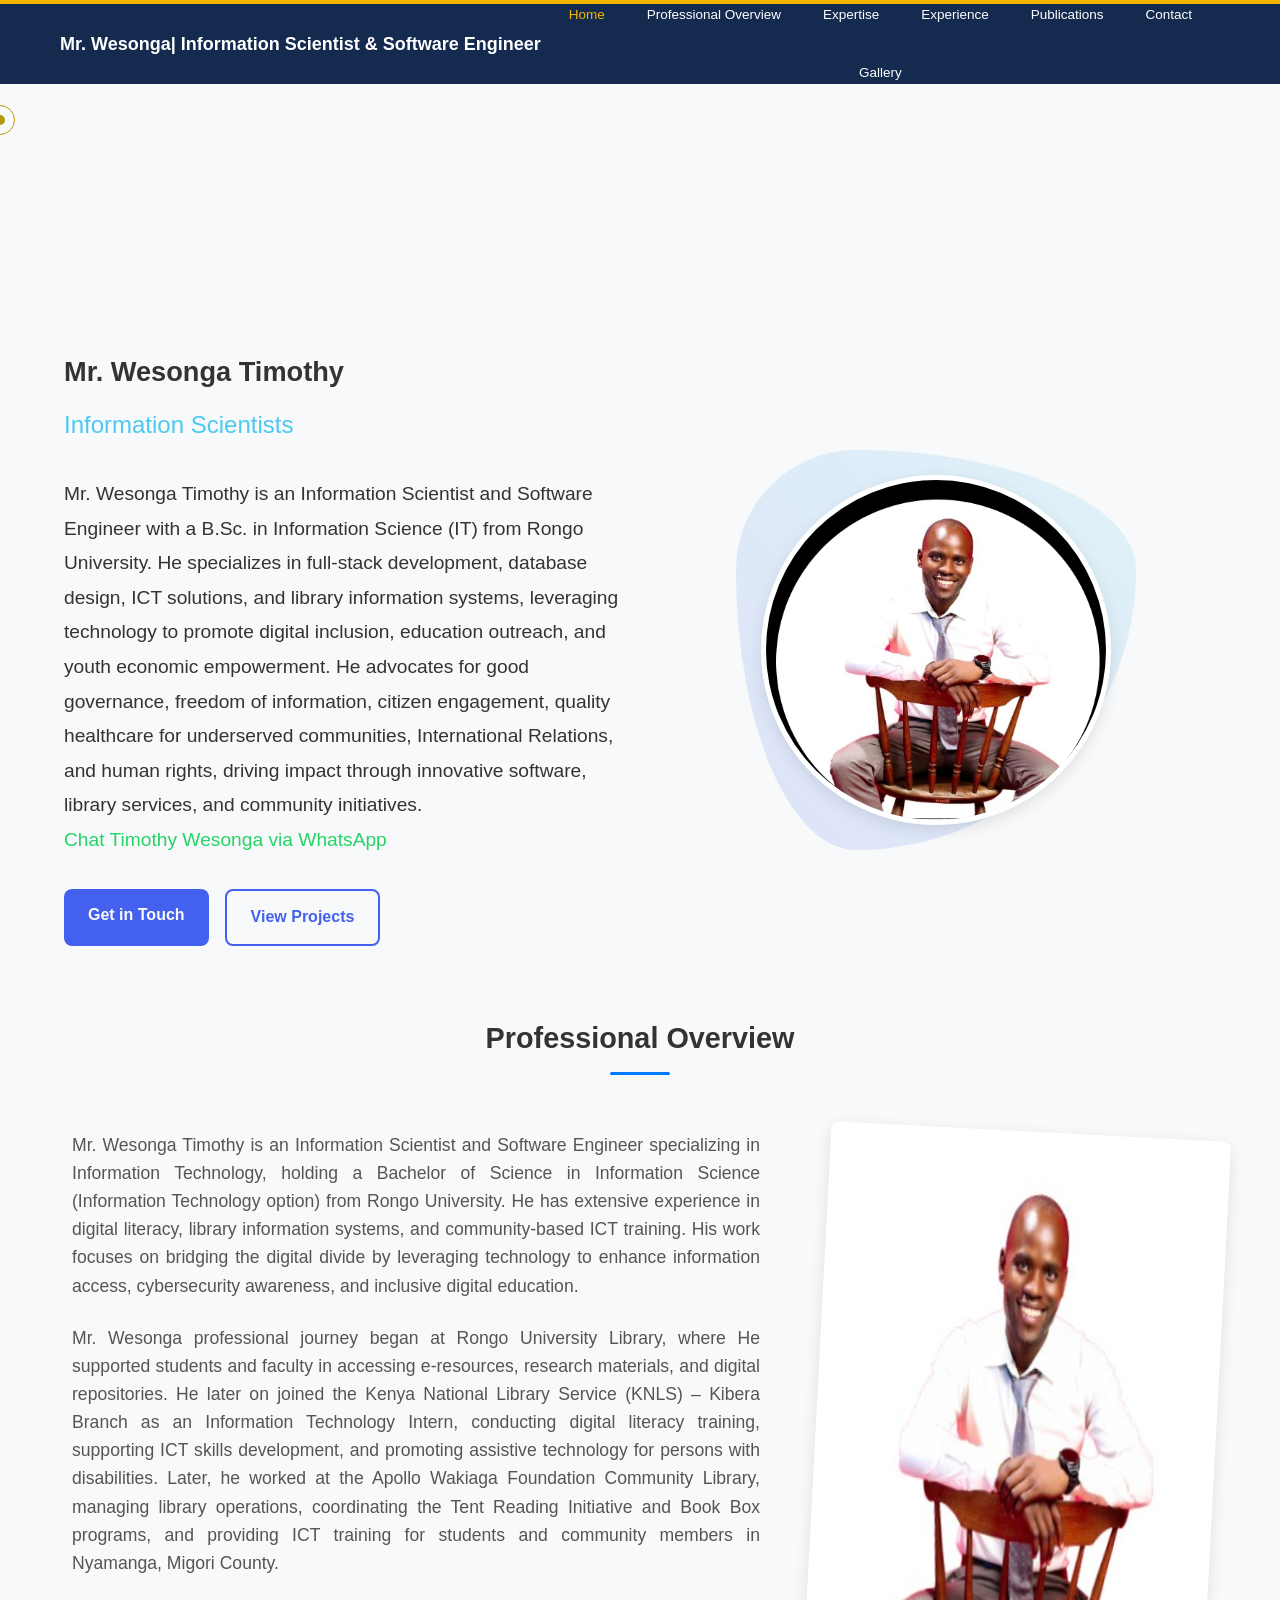
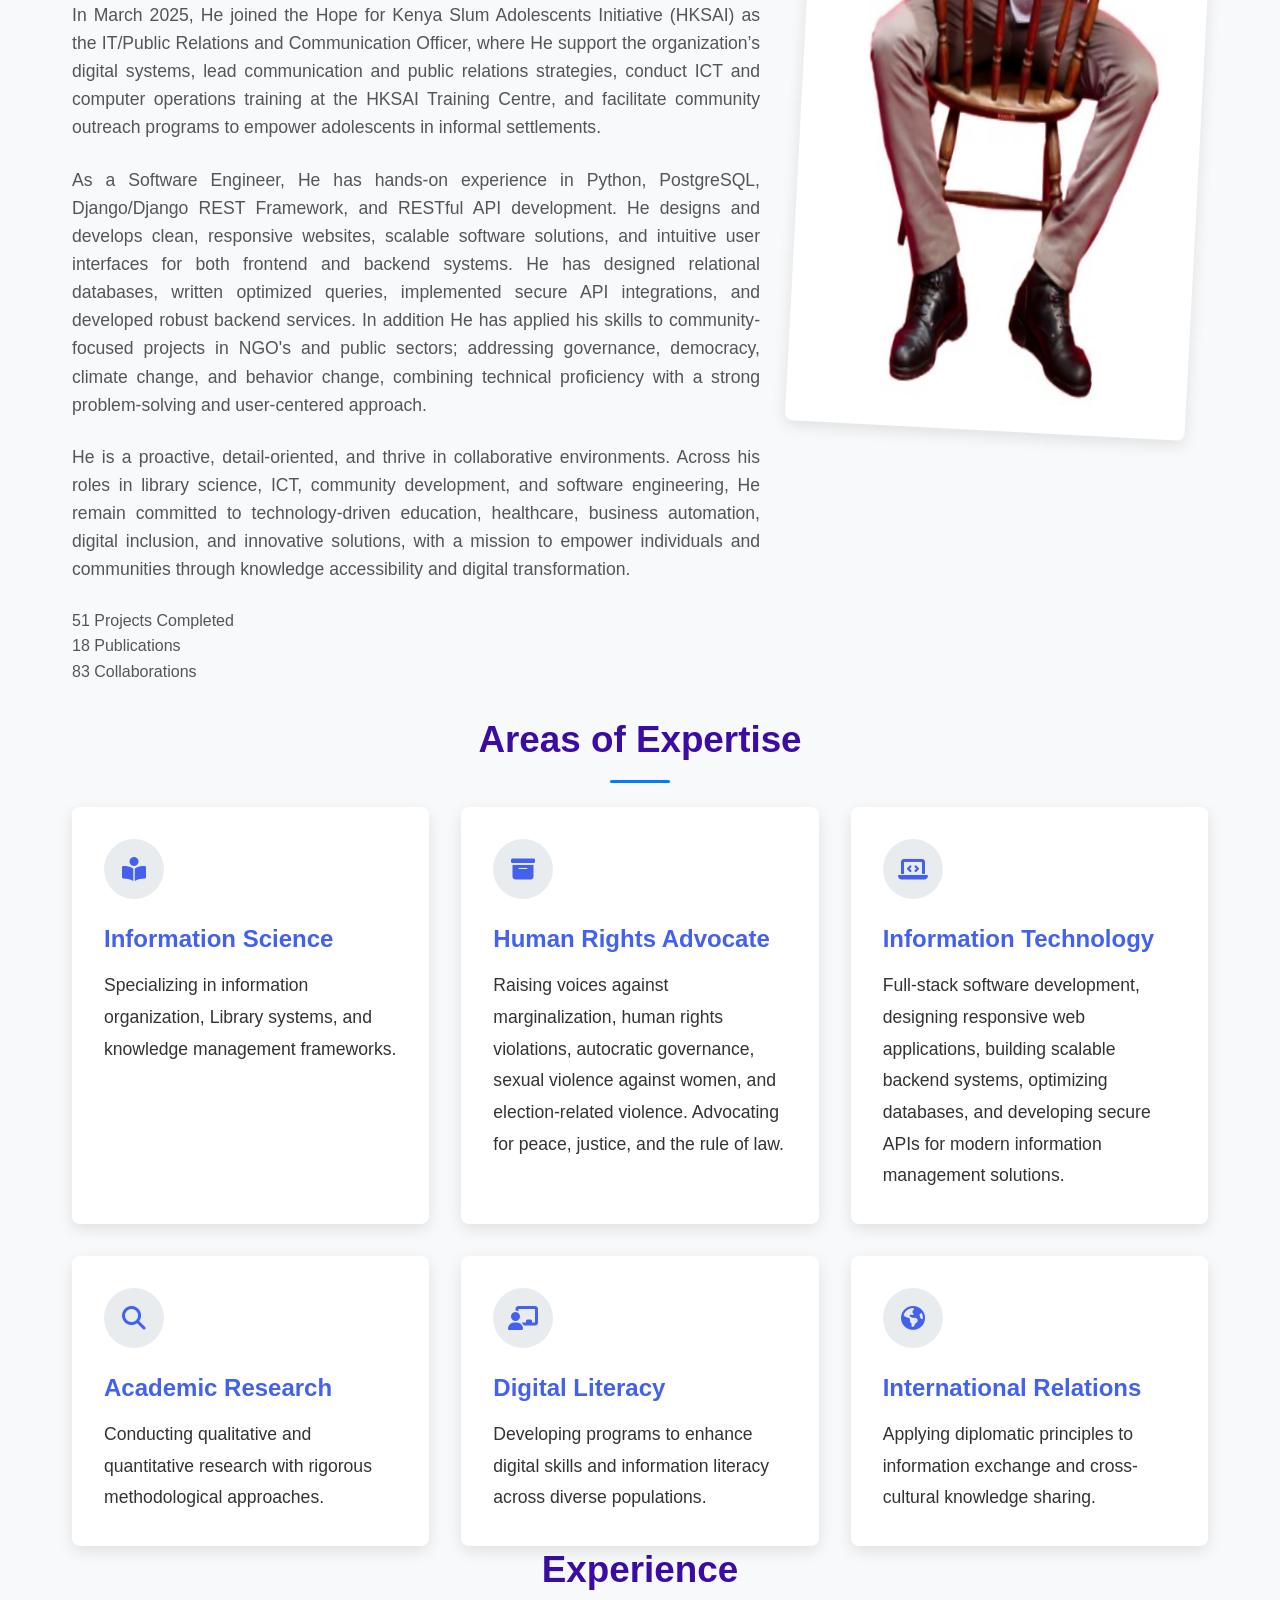
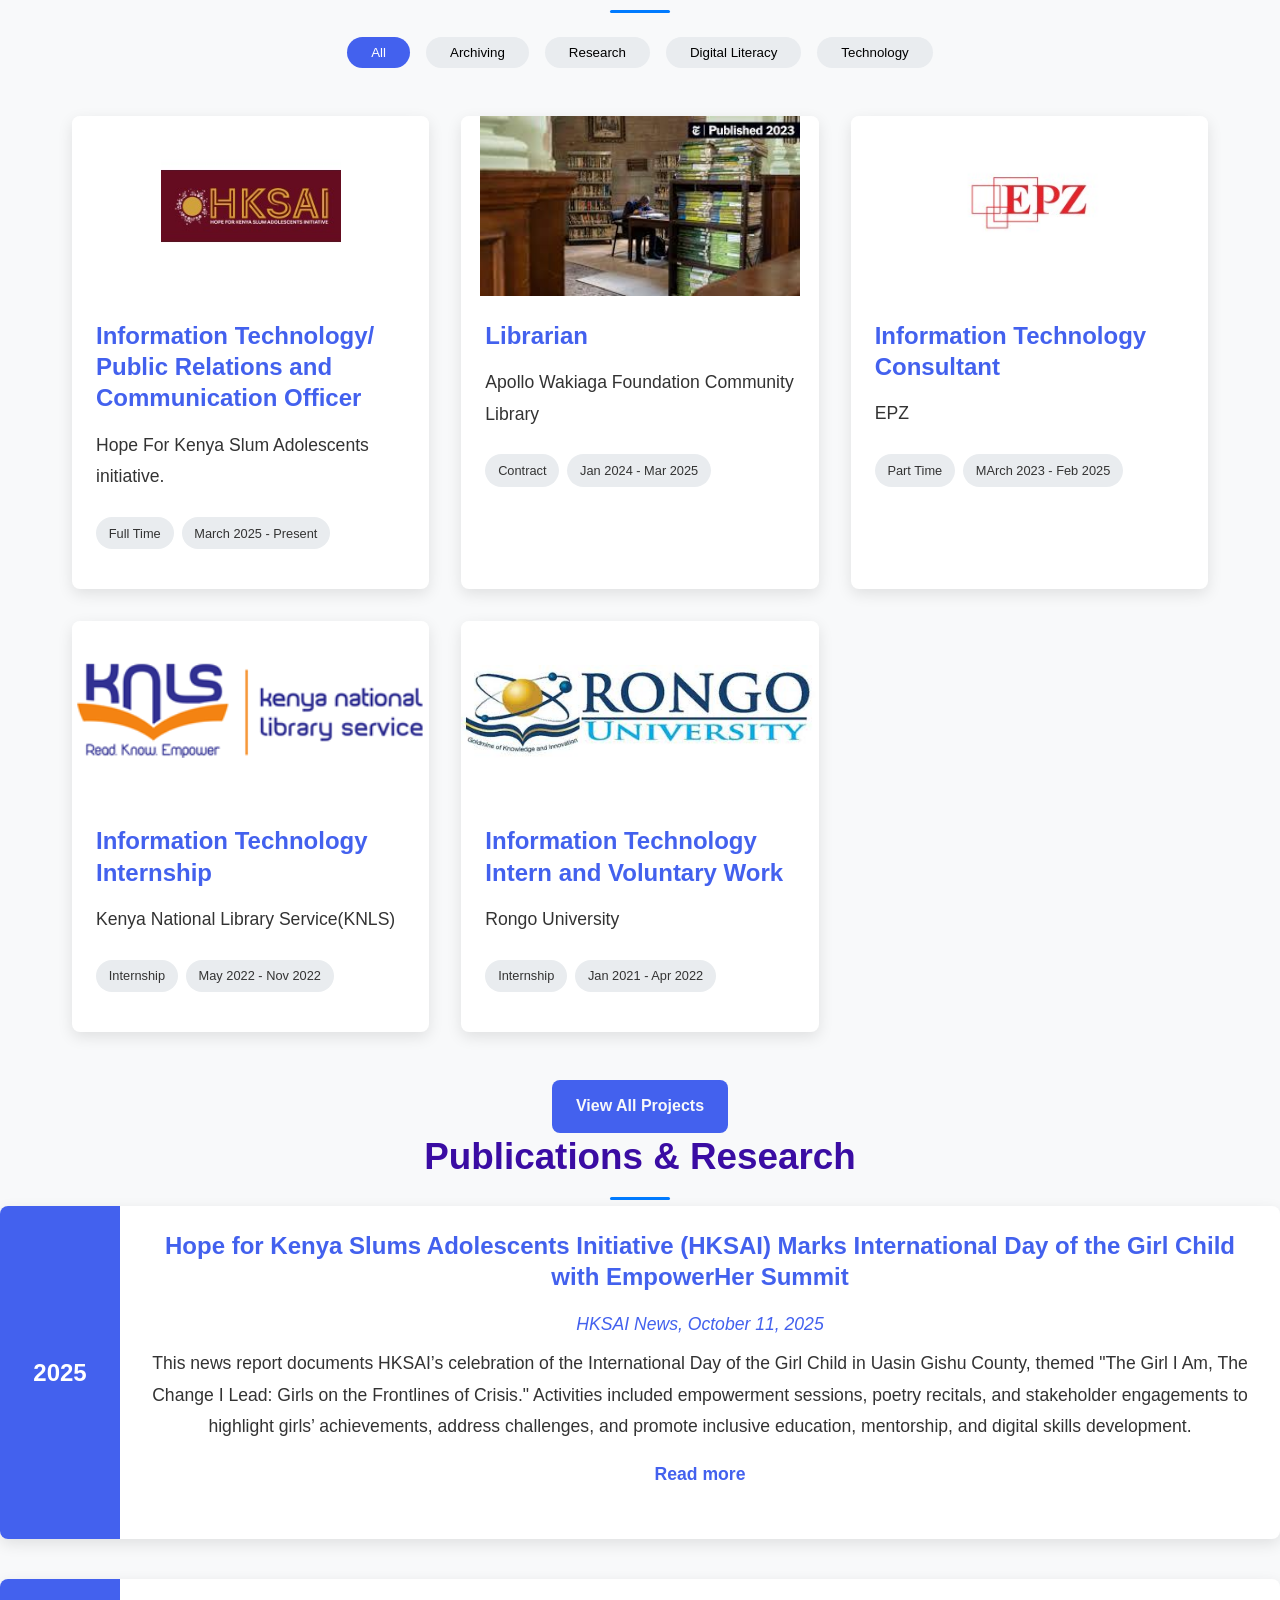
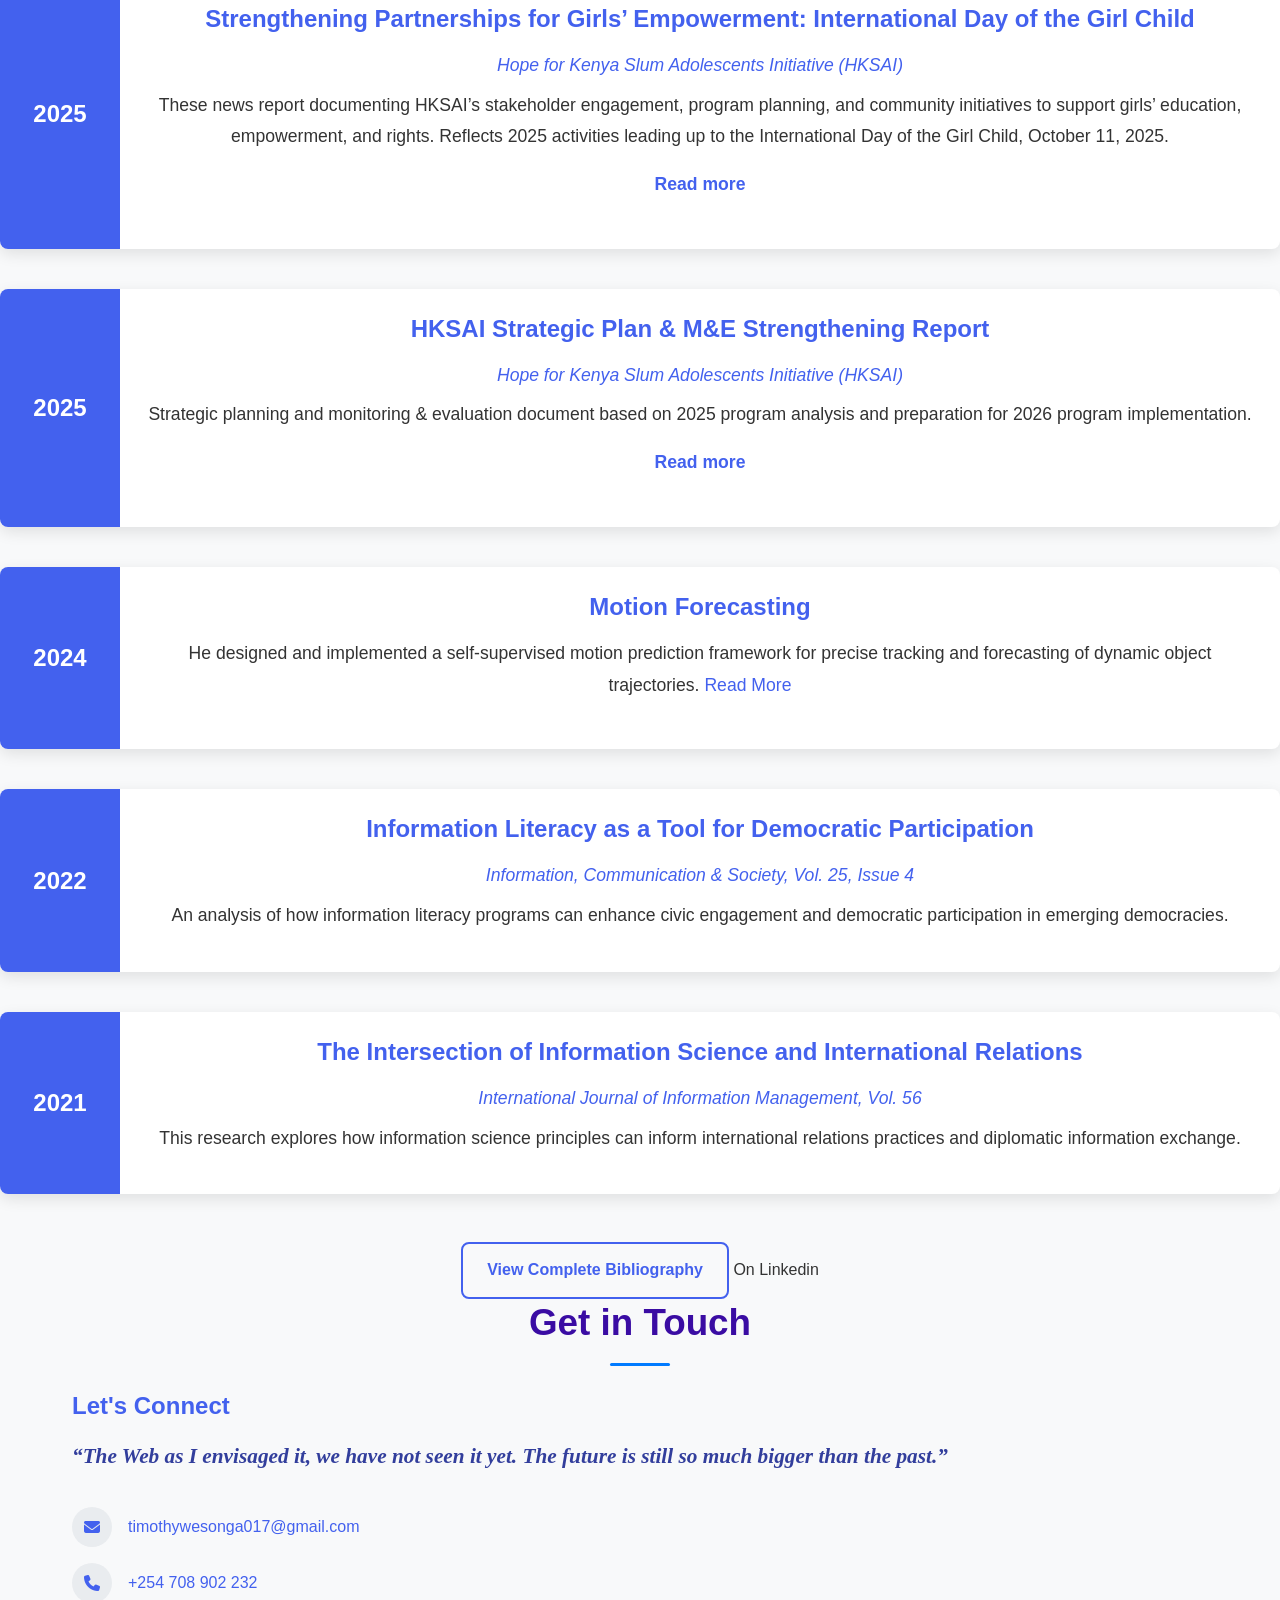
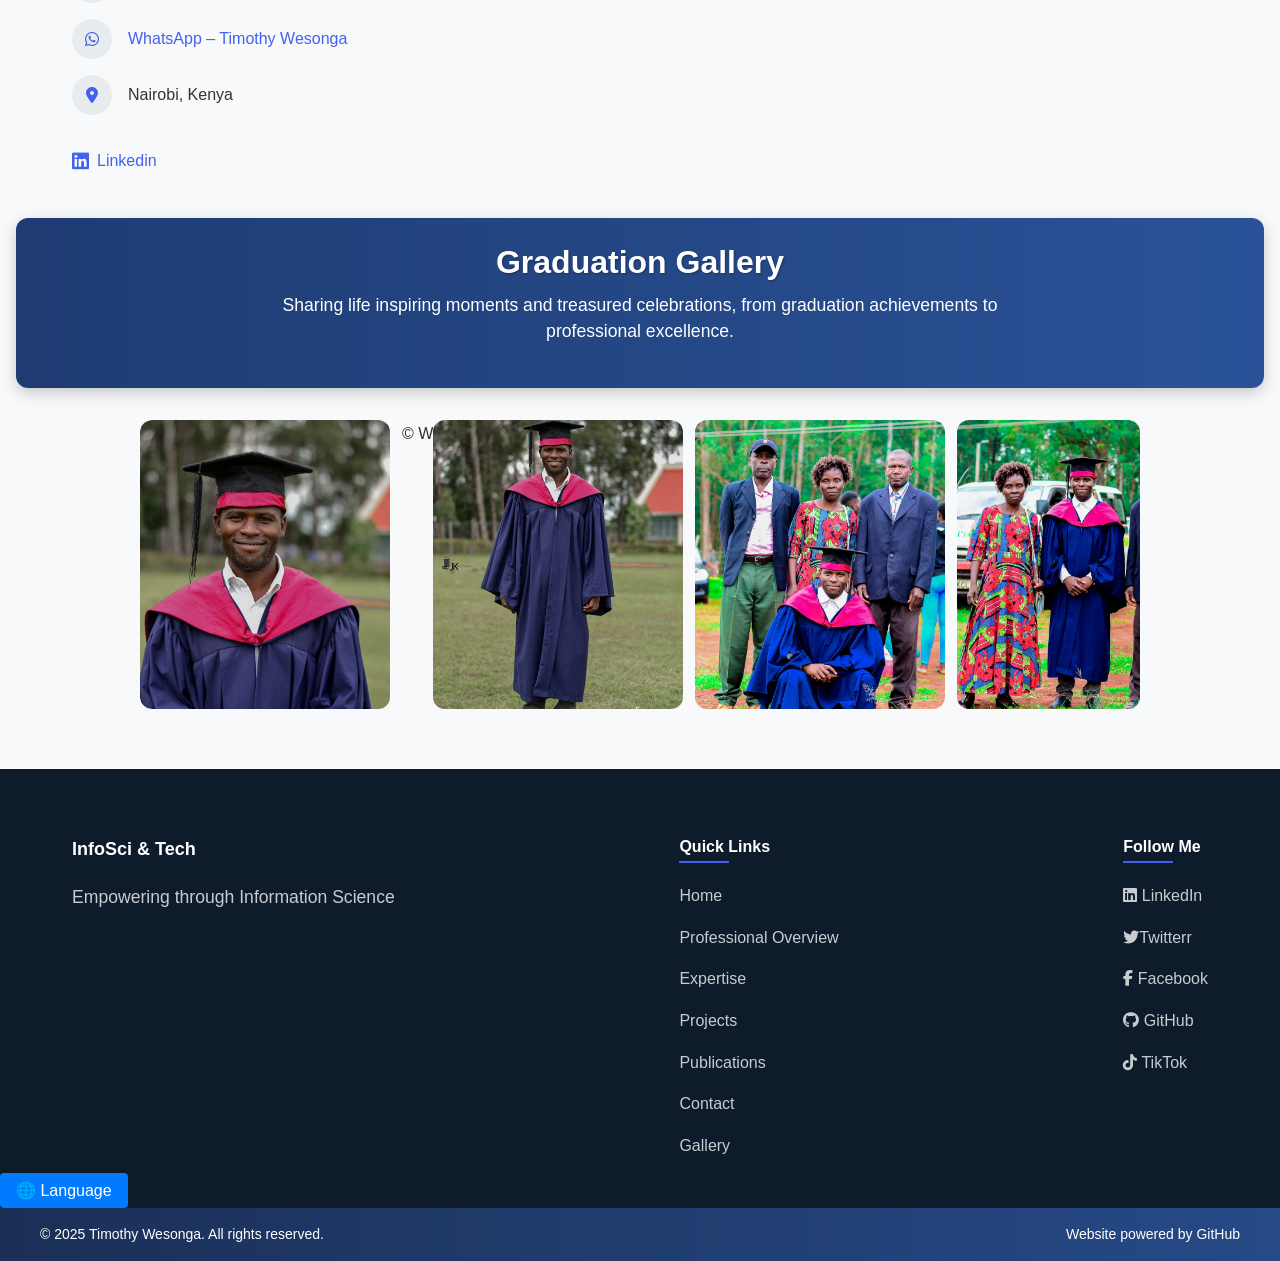
==== index.html @ 8c109074 "Update index.html" ====
<!DOCTYPE html>
<html lang="en">
<head>
    <meta charset="UTF-8">
    <meta name="viewport" content="width=device-width, initial-scale=1.0">
   <!-- TITLE -->
    <title> Mr. Wesonga |Information Scientist & Software Engineer</title>

    <!-- SEO META TAGS -->
    <meta name="description" content="Timothy Wesonga is an Information Scientist and Software Engineer focused on ICT solutions, digital literacy, research, and community development.">
    <meta name="keywords" content="Timothy Wesonga, Information Scientist, Software Engineer, Digital Literacy, ICT, Kenya, Community Development">
    <meta name="author" content="Timothy Wesonga">
    <meta name="robots" content="index, follow">

    <!-- OPEN GRAPH / SOCIAL MEDIA PREVIEW -->
    <meta property="og:title" content="Timothy Wesonga | Information Scientist & Software Engineer">
    <meta property="og:description" content="Professional portfolio of Timothy Wesonga focusing on ICT, research, and community development.">
    <meta property="og:type" content="website">
    <meta property="og:url" content="https://wesongatimothy.github.io/wesonga_timothy/">
    <meta property="og:image" content="https://wesongatimothy.github.io/wesonga_timothy/images/IMG1.jpg">

    <!-- TWITTER CARD -->
    <meta name="twitter:card" content="summary_large_image">
    <meta name="twitter:title" content="Timothy Wesonga | Information Scientist & Software Engineer">
    <meta name="twitter:description" content="ICT, research, and community development portfolio.">
    <meta name="twitter:image" content="https://wesongatimothy.github.io/wesonga_timothy/images/IMG1.jpg">

    <!-- STYLES & FONTS -->
    <link rel="stylesheet" href="styles.css">
    <link rel="stylesheet" href="https://cdnjs.cloudflare.com/ajax/libs/font-awesome/6.4.0/css/all.min.css">
    <link href="https://fonts.googleapis.com/css2?family=Poppins:wght@300;400;500;600;700&display=swap" rel="stylesheet">

    <!-- GOOGLE ANALYTICS -->
    <script async src="https://www.googletagmanager.com/gtag/js?id=G-WTYMQTM22D"></script>
    <script>
      window.dataLayer = window.dataLayer || [];
      function gtag(){dataLayer.push(arguments);}
      gtag('js', new Date());
      gtag('config', 'G-WTYMQTM22D');
    </script>    
    <title> Timothy Wesonga Professional Portfolio</title>
    <link rel="stylesheet" href="styles.css">
    <link rel="stylesheet" href="https://cdnjs.cloudflare.com/ajax/libs/font-awesome/6.4.0/css/all.min.css">
    <link href="https://fonts.googleapis.com/css2?family=Poppins:wght@300;400;500;600;700&display=swap" rel="stylesheet">
</head>
<body>
    <div class="cursor"></div>
    <div class="cursor-follower"></div>

    <header>
       <header class="main-header">
        <nav class="navbar">
        <div class="logo">
            <span class="logo-text">
                Mr. Wesonga| Information Scientist & Software Engineer
            </span>
        </div>

        <div class="menu-toggle">
            <div class="bar"></div>
            <div class="bar"></div>
            <div class="bar"></div>
        </div>

    <ul class="nav-links">
    <li><a href="#home" class="nav-link active">Home</a></li>
    <li><a href="#about" class="nav-link">Professional Overview</a></li>
    <li><a href="#expertise" class="nav-link">Expertise</a></li>
    <li><a href="#projects" class="nav-link">Experience</a></li>
    <li><a href="#publications" class="nav-link">Publications</a></li>
    <li><a href="#contact" class="nav-link">Contact</a></li>
    <li><a href="#gallery" class="nav-link">Gallery</a></li>
</ul>
    </nav>
    </header>

    <main>
        <section id="home" class="hero">
            <div class="hero-content">
                <h1 class="animate-text" style="font-size: 1.7rem !important;"> Mr. Wesonga Timothy<Span> </Span>  </h1>
                <div class="roles">
                    <div class="role-wrapper">
                        <span class="role">Information Scientists</span>
                        <span class="role">Librarian</span>
                        <span class="role">International Relations</span>
                        <span class="role">Software Engineer</span>
                        <span class="role">Academic Researcher</span>
                        <span class="role">Human Rights Archivist</span>
                        <span class="role">Information Technologist</span>
                        <span class="role">Cybersecurity Expert</span>
                        <span class="role">Digital Literacy Advocate</span>
                    </div>
                </div>
                <p class="hero-description">
    Mr. Wesonga Timothy is an Information Scientist and Software Engineer with a B.Sc. in Information Science (IT) from Rongo University. He specializes in full-stack development, database design, ICT solutions, and library information systems, leveraging technology to promote digital inclusion, education outreach, and youth economic empowerment. He advocates for good governance, freedom of information, citizen engagement, quality healthcare for underserved communities, International Relations, and human rights, driving impact through innovative software, library services, and community initiatives. 
    <br><a href="https://wa.me/254708902232" target="_blank" rel="noopener" style="color:#25D366; text-decoration:none;">Chat Timothy Wesonga via WhatsApp</a>
</p>
                <div class="cta-buttons">
                    <a href="#contact" class="btn primary-btn">Get in Touch</a>
                    <a href="#projects" class="btn secondary-btn">View Projects</a>
                </div>
            </div>
            <div class="hero-image">
    <div class="shape" aria-hidden="true"></div>
    <div class="image-container">
        <figure>
            <img src="image.png" alt="Portrait of Wesonga Timothy, Information Scientist and Full-Stack Software Engineer" class="profile-image">
            <span class="watermark">© Timothy Wesonga</span>
            <!-- Optional caption -->
            <!-- <figcaption>Wesonga Timothy, Information Scientist and Software Engineer</figcaption> -->
        </figure>
    </div>
</div>
        </section>

       <section id="about" class="about">
    <style>
        /* Center section header and content */
        .section-header {
            text-align: center; /* centers heading and underline */
            margin-bottom: 1.5rem;
        }

        /* Heading size adjustment */
        .section-title {
            font-size: 1.8rem; /* smaller, professional size */
            font-weight: 600;
            color: #333;
            margin-bottom: 0.9rem;
        }

        /* Underline styling */
        .underline {
            width: 60px;
            height: 3px;
            background-color: #007BFF; /* change to your theme color */
            margin: 0.4rem auto; /* centers underline */
            border-radius: 2px;
        }

        /* About content text */
        .about-content {
            display: flex;
            justify-content: center; /* centers the text container */
        }

        .about-text {
            max-width: 700px; /* optional, keeps content readable */
            text-align: justify; /* centers text inside container */
            font-size: 1rem;
            color: #555;
            line-height: 1.6;
        }
    </style>

    <div class="section-header">
        <h2 class="section-title">Professional Overview</h2>
        <div class="underline"></div>
    </div>

    <div class="about-content">
        <div class="about-text">
                    <p>
Mr. Wesonga Timothy is an Information Scientist and Software Engineer specializing in Information Technology, holding a Bachelor of Science in Information Science (Information Technology option) from Rongo University. He has extensive experience in digital literacy, library information systems, and community-based ICT training. His work focuses on bridging the digital divide by leveraging technology to enhance information access, cybersecurity awareness, and inclusive digital education.
</p>

<p>
Mr. Wesonga professional journey began at Rongo University Library, where He supported students and faculty in accessing e-resources, research materials, and digital repositories. He later on joined the Kenya National Library Service (KNLS) – Kibera Branch as an Information Technology Intern, conducting digital literacy training, supporting ICT skills development, and promoting assistive technology for persons with disabilities. Later, he worked at the Apollo Wakiaga Foundation Community Library, managing library operations, coordinating the Tent Reading Initiative and Book Box programs, and providing ICT training for students and community members in Nyamanga, Migori County.
</p>

<p>
In March 2025, He joined the Hope for Kenya Slum Adolescents Initiative (HKSAI) as the IT/Public Relations and Communication Officer, where He support the organization’s digital systems, lead communication and public relations strategies, conduct ICT and computer operations training at the HKSAI Training Centre, and facilitate community outreach programs to empower adolescents in informal settlements.
</p>

<p>
As a Software Engineer, He has hands-on experience in Python, PostgreSQL, Django/Django REST Framework, and RESTful API development. He designs and develops clean, responsive websites, scalable software solutions, and intuitive user interfaces for both frontend and backend systems. He has designed relational databases, written optimized queries, implemented secure API integrations, and developed robust backend services. In addition He has applied his skills to community-focused projects in NGO's and public sectors; addressing governance, democracy, climate change, and behavior change, combining technical proficiency with a strong problem-solving and user-centered approach.
</p>

<p>
He is a proactive, detail-oriented, and thrive in collaborative environments. Across his roles in library science, ICT, community development, and software engineering, He remain committed to technology-driven education, healthcare, business automation, digital inclusion, and innovative solutions, with a mission to empower individuals and communities through knowledge accessibility and digital transformation.
</p>
                        <div class="stats-container">
                        <div class="stat-item">
                            <span class="stat-number" data-count="50">51</span>
                            <span class="stat-label">Projects Completed</span>
                        </div>
                        <div class="stat-item">
                            <span class="stat-number" data-count="15">18</span>
                            <span class="stat-label">Publications</span>
                        </div>
                        <div class="stat-item">
                            <span class="stat-number" data-count="20">83</span>
                            <span class="stat-label">Collaborations</span>
                        </div>
                    </div>
                </div>
                
                <div class="about-image">
                    <img src="Timothy Wesonga. (1).jpg" alt="Professional at work" style="height: 900px !important;"> 
                </div>
            </div>
        </section>

        <section id="expertise" class="expertise">
            <div class="section-header">
                <h2>Areas of Expertise</h2>
                <div class="underline"></div>
            </div>
            <div class="expertise-grid">
                <div class="expertise-card">
                    <div class="expertise-icon">
                        <i class="fas fa-book-reader"></i>
                    </div>
                    <h3>Information Science</h3>
                    <p>Specializing in information organization, Library systems, and knowledge management frameworks.</p>
                </div>
                <div class="expertise-card">
                    <div class="expertise-icon">
                        <i class="fas fa-archive"></i>
                    </div>
    <h3>Human Rights Advocate</h3>
    <p>Raising voices against marginalization, human rights violations, autocratic governance, sexual violence against women, and election-related violence. Advocating for peace, justice, and the rule of law.</p>
</div>
                <div class="expertise-card">
                    <div class="expertise-icon">
                        <i class="fas fa-laptop-code"></i>
                    </div>
    <h3>Information Technology</h3>
    <p>Full-stack software development, designing responsive web applications, building scalable backend systems, optimizing databases, and developing secure APIs for modern information management solutions.</p>
</div>
                <div class="expertise-card">
                    <div class="expertise-icon">
                        <i class="fas fa-search"></i>
                    </div>
                    <h3>Academic Research</h3>
                    <p>Conducting qualitative and quantitative research with rigorous methodological approaches.</p>
                </div>
                <div class="expertise-card">
                    <div class="expertise-icon">
                        <i class="fas fa-chalkboard-teacher"></i>
                    </div>
                    <h3>Digital Literacy</h3>
                    <p>Developing programs to enhance digital skills and information literacy across diverse populations.</p>
                </div>
                <div class="expertise-card">
                    <div class="expertise-icon">
                        <i class="fas fa-globe-americas"></i>
                    </div>
                    <h3>International Relations</h3>
                    <p>Applying diplomatic principles to information exchange and cross-cultural knowledge sharing.</p>
                </div>
            </div>
        </section>

        <section id="projects" class="projects">
            <div class="section-header">
                <h2>Experience</h2>
                <div class="underline"></div>
            </div>
            <div class="project-filters">
                <button class="filter-btn active" data-filter="all">All</button>
                <button class="filter-btn" data-filter="archive">Archiving</button>
                <button class="filter-btn" data-filter="research">Research</button>
                <button class="filter-btn" data-filter="digital">Digital Literacy</button>
                <button class="filter-btn" data-filter="tech">Technology</button>
            </div>
            <div class="projects-grid">
                <div class="project-card" data-category="archive research">
                    <div class="project-image">
                        <img src="1744376605676.jpeg" alt="Human Rights Archivists">
                    </div>
                    <div class="project-content">
                        <h3>Information Technology/ Public Relations and Communication Officer</h3>
                        <p>Hope For Kenya Slum Adolescents initiative.</p>
                        <div class="project-tags">
                            <span class="tag">Full Time</span>
                            <span class="tag">March 2025 - Present</span>
                        </div>
                    </div>
                </div>
                <div class="project-card" data-category="archive research">
                    <div class="project-image">
                        <img src="download.jpeg">
                    </div>
                    <div class="project-content">
                        <h3>Librarian</h3>
                        <p>Apollo Wakiaga Foundation Community Library</p>
                        <div class="project-tags">
                            <span class="tag">Contract</span>
                            <span class="tag">Jan 2024 - Mar 2025</span>
                        </div>
                    </div>
                </div>
                <div class="project-card" data-category="digital tech">
                    <div class="project-image">
                        <img src="epz_logo.jpeg" alt="Digital Literacy Program">
                    </div>
                    <div class="project-content">
                        <h3>Information Technology Consultant</h3>
                        <p>EPZ</p>
                        <div class="project-tags">
                            <span class="tag">Part Time</span>
                            <span class="tag">MArch 2023 - Feb 2025</span>
                        </div>
                    </div>
                </div>
                <div class="project-card" data-category="digital tech">
                    <div class="project-image">
                        <img src="knlslogo1.png" alt="Digital Literacy Program">
                    </div>
                    <div class="project-content">
                        <h3>Information Technology Internship</h3>
                        <p>Kenya National Library Service(KNLS)</p>
                        <div class="project-tags">
                            <span class="tag">Internship</span>
                            <span class="tag">May 2022 - Nov 2022</span>
                        </div>
                    </div>
                </div>
                <div class="project-card" data-category="tech">
                    <div class="project-image">
                        <img src="rongo.jpeg" alt="Library Management System">
                    </div>
                    <div class="project-content">
                        <h3>Information Technology Intern and Voluntary Work</h3>
                        <p>Rongo University</p>
                        <div class="project-tags">
                            <span class="tag">Internship</span>
                            <span class="tag">Jan 2021 - Apr 2022</span>
                        </div>
                    </div>
                </div>
            </div>
            <div class="projects-cta">
                <a href="#" class="btn primary-btn">View All Projects</a>
            </div>
        </section>

        <section id="publications" class="publications">
            <div class="section-header">
                <h2>Publications & Research</h2>
                <div class="underline"></div>
           <!-- 2024 Publications & Research -->
<div class="publication-item">
    <div class="publication-year">2025</div>
    <div class="publication-content">
        <h3>Hope for Kenya Slums Adolescents Initiative (HKSAI) Marks International Day of the Girl Child with EmpowerHer Summit</h3>
        <p class="publication-journal">HKSAI News, October 11, 2025</p>
        <p class="publication-abstract">
            This news report documents HKSAI’s celebration of the International Day of the Girl Child in Uasin Gishu County, themed "The Girl I Am, The Change I Lead: Girls on the Frontlines of Crisis." Activities included empowerment sessions, poetry recitals, and stakeholder engagements to highlight girls’ achievements, address challenges, and promote inclusive education, mentorship, and digital skills development.
        </p>
        <p class="publication-link">
            <a href="https://www.news.hopeksai.org/hope-for-kenya-slums-adolescents-initiative-hksai-marks-international-day-of-the-girl-child-with-empowerher-summit-2025-in-uasin-gishu-county/" target="_blank">Read more</a>
        </p>
    </div>
</div>

<div class="publication-item">
    <div class="publication-year">2025</div>
    <div class="publication-content">
        <h3>Strengthening Partnerships for Girls’ Empowerment: International Day of the Girl Child</h3>
        <p class="publication-journal">Hope for Kenya Slum Adolescents Initiative (HKSAI)</p>
        <p class="publication-abstract">
            These news report documenting HKSAI’s stakeholder engagement, program planning, and community initiatives to support girls’ education, empowerment, and rights. Reflects 2025 activities leading up to the International Day of the Girl Child, October 11, 2025.
        </p>
        <p class="publication-link">
            <a href="https://www.news.hopeksai.org/" target="_blank">Read more</a>
        </p>
    </div>
</div>

<div class="publication-item">
    <div class="publication-year">2025</div>
    <div class="publication-content">
        <h3>HKSAI Strategic Plan & M&E Strengthening Report</h3>
        <p class="publication-journal">Hope for Kenya Slum Adolescents Initiative (HKSAI)</p>
        <p class="publication-abstract">
            Strategic planning and monitoring & evaluation document based on 2025 program analysis and preparation for 2026 program implementation.
        </p>
        <p class="publication-link">
            <a href="https://www.news.hopeksai.org/strategic-plan-sp-strengthen-its-monitoring-and-evaluation-m-e-framework-june-20th-2025/" target="_blank">Read more</a>
        </p>
    </div>
</div>

<!-- Motion Forecasting Project Overview with Read More -->
<div class="publication-item">
    <div class="publication-year">2024</div>
    <div class="publication-content">
        <h3>Motion Forecasting</h3>
        <p id="motion-short">
            He designed and implemented a self-supervised motion prediction framework for precise tracking and forecasting 
            of dynamic object trajectories. 
            <a href="javascript:void(0);" onclick="document.getElementById('motion-full').style.display='block'; this.style.display='none';">Read More</a>
        </p>
        <p id="motion-full" style="display:none;">
            He leveraged advanced algorithms including Contrastive Predictive Coding (CPC), Deep Infomax (DIM), and SimCLR 
            to extract robust feature representations, achieving high predictive accuracy 
            and real-time performance on complex traffic datasets.
            <br><strong>Competencies:</strong> Motion Tracking, Predictive Modeling, Self-Supervised Learning, Deep Learning, Computer Vision, Python
        </p>
    </div>
</div>
<!-- Example of 2022 Publication -->
<div class="publication-item">
    <div class="publication-year">2022</div>
    <div class="publication-content">
        <h3>Information Literacy as a Tool for Democratic Participation</h3>
        <p class="publication-journal">Information, Communication & Society, Vol. 25, Issue 4</p>
        <p class="publication-abstract">
            An analysis of how information literacy programs can enhance civic engagement and democratic participation in emerging democracies.
        </p>
    </div>
</div>

<!-- Example of 2021 Publication -->
<div class="publication-item">
    <div class="publication-year">2021</div>
    <div class="publication-content">
        <h3>The Intersection of Information Science and International Relations</h3>
        <p class="publication-journal">International Journal of Information Management, Vol. 56</p>
        <p class="publication-abstract">
            This research explores how information science principles can inform international relations practices and diplomatic information exchange.
        </p>
              </div>
</div>
  </div>
           </div>
                </div>
            </div>
            <div class="publications-cta">
                <a href="https://www.linkedin.com/in/timothywesonga-theetoglory017/" class="btn secondary-btn">View Complete Bibliography</a>
                <span>On Linkedin</span>
            </div>
        </section>

        <section id="contact" class="contact">
            <div class="section-header">
                <h2>Get in Touch</h2>
                <div class="underline"></div>
            </div>
            <div class="contact-container">
                <div class="contact-info">
                    <h3>Let's Connect</h3>
                    <p class="quote" style="
    color: #323E9C;
    font-style: italic;
    font-weight: bold;
    font-family: 'Times New Roman', Times, serif;
    font-size: 1.33em;
">
    “The Web as I envisaged it, we have not seen it yet.
    The future is still so much bigger than the past.”
</p>

<div class="contact-details">
    <div class="contact-item">
        <i class="fas fa-envelope"></i>
        <a href="mailto:timothywesonga017@gmail.com">
            timothywesonga017@gmail.com
        </a>
    </div>

    <div class="contact-item">
        <i class="fas fa-phone"></i>
        <a href="tel:+254708902232">
            +254 708 902 232
        </a>
    </div>

    <div class="contact-item">
        <i class="fab fa-whatsapp"></i>
        <a href="https://wa.me/254708902232" target="_blank">
            WhatsApp – Timothy Wesonga
        </a>
    </div>

    <div class="contact-item">
        <i class="fas fa-map-marker-alt"></i>
        <span>Nairobi, Kenya</span>
    </div>
</div>
                    
                   <div class="social-links">
    <a href="https://www.linkedin.com/in/timothywesonga-theetoglory017/" class="social-link" target="_blank" rel="noopener">
        <i class="fab fa-linkedin"></i>
        <span> Linkedin</span>
    </a>
</div>
        </section>
            
          <section id="gallery">
  <div class="gallery-header">
    <h2 style="color: white;">Graduation Gallery</h2>
<p style="color: white;">Sharing life inspiring moments and treasured celebrations, from graduation achievements to professional excellence.</p>
  </div>

  <div class="graduation-slider">
    <div class="slide-track">
      <!-- Images from Graduation folder -->
      <img src="Graduation/IMG1.jpg" alt="Graduation IMG1">
      <span class="watermark">© W</span>
      <img src="Graduation/IMG2.jpg" alt="Graduation IMG2">
      <img src="Graduation/IMG3.jpg" alt="Graduation IMG3">
      <img src="Graduation/IMG4.jpg" alt="Graduation IMG4">
      <img src="Graduation/IMG5.jpg" alt="Graduation IMG5">
      <img src="Graduation/IMG6.jpg" alt="Graduation IMG6">
      <img src="Graduation/IMG7.png" alt="Graduation IMG7">
      <img src="Graduation/IMG8.png" alt="Graduation IMG8">
      <img src="Graduation/IMG9.png" alt="Graduation IMG9">
      <img src="Graduation/IMG10.jpg" alt="Graduation IMG10">
      <img src="Graduation/IMG11.jpg" alt="Graduation IMG11">
      <img src="Graduation/IMG12.jpg" alt="Graduation IMG12">
      <img src="Graduation/IMG13.jpg" alt="Graduation IMG13">
      <img src="Graduation/IMG14.jpg" alt="Graduation IMG14">
      <img src="Graduation/IMG15.jpg" alt="Graduation IMG15">
      <img src="Graduation/IMG16.jpg" alt="Graduation IMG16">
      <img src="Graduation/IMG17.jpg" alt="Graduation IMG17">
      <img src="Graduation/IMG18.jpg" alt="Graduation IMG18">
      <img src="Graduation/IMG19.jpg" alt="Graduation IMG19">
      <img src="Graduation/IMG20.jpg" alt="Graduation IMG20">
      <img src="Graduation/IMG21.jpg" alt="Graduation IMG21">
      <!-- Repeat images to create continuous scroll -->
      <img src="Graduation/IMG1.jpg" alt="Graduation IMG1">
      <img src="Graduation/IMG2.jpg" alt="Graduation IMG2">
      <img src="Graduation/IMG3.jpg" alt="Graduation IMG3">
      <img src="Graduation/IMG4.jpg" alt="Graduation IMG4">
      <img src="Graduation/IMG5.jpg" alt="Graduation IMG5">
      <img src="Graduation/IMG6.jpg" alt="Graduation IMG6">
      <img src="Graduation/IMG7.png" alt="Graduation IMG7">
      <img src="Graduation/IMG8.png" alt="Graduation IMG8">
      <img src="Graduation/IMG9.png" alt="Graduation IMG9">
      <img src="Graduation/IMG10.jpg" alt="Graduation IMG10">
    </div>
  </div>
  <script src="gallery.js"></script>
</section>
    </main>

   <footer>
    <div class="footer-content">
        <!-- Logo Section -->
        <div class="footer-logo">
    <span class="logo-text">InfoSci & Tech</span>
    <p>Empowering through Information Science</p>
    </div>

        <!-- Quick Links Section -->
        <div class="footer-links">
            <h4>Quick Links</h4>
            <ul>
                <li><a href="#home">Home</a></li>
                <li><a href="#about">Professional Overview</a></li>
                <li><a href="#expertise">Expertise</a></li>
                <li><a href="#projects">Projects</a></li>
                <li><a href="#publications">Publications</a></li>
                <li><a href="#contact">Contact</a></li>
                 <li><a href="#gallery">Gallery</a></li>
            </ul>
        </div>

        <!-- Optional: Social Media Links -->
        <div class="footer-links">
            <h4>Follow Me</h4>
           <ul class="social-links-list">
    <li><a href="https://www.linkedin.com/in/timothywesonga-theetoglory017/" target="_blank" rel="noopener"><i class="fab fa-linkedin"></i> LinkedIn</a></li>
    <li><a href="https://x.com/wesongatimoth" target="_blank" rel="noopener"><i class="fab fa-twitter"></i>Twitterr</a></li>
    <li><a href="https://www.facebook.com/timothy.wesonga.897957" target="_blank" rel="noopener"><i class="fab fa-facebook-f"></i> Facebook</a></li>
    <li><a href="https://github.com/WesongaTimothy/wesonga_timothy" target="_blank" rel="noopener"><i class="fab fa-github"></i> GitHub</a></li>
    <li><a href="https://www.tiktok.com/@timothywesonga" target="_blank" rel="noopener"><i class="fab fa-tiktok"></i> TikTok</a></li>
</ul>

</div>
    </div>

         <div class="dropup">
  <button class="dropup-btn">
    🌐 Language
  </button>
  <ul class="dropup-content">
    <li class="lang-item">
      <a href="https://wesongatimothy.github.io/wesonga_timothy/en/">
        <img src="https://flagcdn.com/w20/gb.png" alt="English"> English
      </a>
    </li>
    <li class="lang-item">
      <a href="https://wesongatimothy.github.io/wesonga_timothy/sw/">
        <img src="https://flagcdn.com/w20/ke.png" alt="Swahili"> Swahili
      </a>
    </li>
    <li class="lang-item">
      <a href="https://wesongatimothy.github.io/wesonga_timothy/fr/">
        <img src="https://flagcdn.com/w20/fr.png" alt="Français"> Français
      </a>
    </li>
    <li class="lang-item">
      <a href="https://wesongatimothy.github.io/wesonga_timothy/ar/">
        <img src="https://flagcdn.com/w20/sa.png" alt="العربية"> العربية
      </a>
    </li>
    <li class="lang-item">
      <a href="https://wesongatimothy.github.io/wesonga_timothy/de/">
        <img src="https://flagcdn.com/w20/de.png" alt="Deutsch"> Deutsch
      </a>
    </li>
  </ul>
</div>

<!-- Bottom Info Layer -->
<div class="bottom-layer">
  <div class="bottom-content">
    <div class="bottom-left">
      © 2025 Timothy Wesonga. All rights reserved.
    </div>

    <div class="bottom-right">
      Website powered by GitHub
    </div>
  </div>
    
  <!-- Scroll to Top Button -->
  <button id="scrollTopBtn" title="Go to top">↑</button>
</div>
</footer>
    
                    <script src="script.js"></script>
</body>
</html>
---- styles.css ----
/* Base Styles and Variables */
:root {
    --primary-color: #4361ee;
    --secondary-color: #3a0ca3;
    --accent-color: #4cc9f0;
    --text-color: #333;
    --light-text: #f8f9fa;
    --dark-bg: #0d1b2a;
    --light-bg: #f8f9fa;
    --gray-bg: #e9ecef;
    --transition: all 0.3s ease;
    --shadow: 0 5px 15px rgba(0, 0, 0, 0.1);
    --border-radius: 8px;
}

* {
    margin: 0;
    padding: 0;
    box-sizing: border-box;
}

html {
    scroll-behavior: smooth;
}

body {
    font-family: 'Poppins', sans-serif;
    line-height: 1.8;
    color: var(--text-color);
    background-color: var(--light-bg);
    overflow-x: hidden;
}

/* Custom Cursor */
.cursor {
    position: fixed;
    width: 10px;
    height: 10px;
    border-radius: 50%;
    background-color: var(--primary-color);
    pointer-events: none;
    z-index: 9999;
    transform: translate(-50%, -50%);
    transition: width 0.2s, height 0.2s;
    mix-blend-mode: difference;
}

.cursor-follower {
    position: fixed;
    width: 30px;
    height: 30px;
    border-radius: 50%;
    border: 1px solid var(--primary-color);
    pointer-events: none;
    z-index: 9998;
    transform: translate(-50%, -50%);
    transition: 0.1s ease;
    mix-blend-mode: difference;
}

/* Typography */
h1, h2, h3, h4, h5, h6 {
    font-weight: 700;
    line-height: 1.3;
    margin-bottom: 1rem;
}

h1 {
    font-size: 2.9rem;
    color: var(--text-color);
}

h2 {
    font-size: 2.3rem;
    color: var(--secondary-color);
}

h3 {
    font-size: 1.5rem;
    color: var(--primary-color);
}

p {
    margin-bottom: 1.5rem;
    font-size: 1.1rem;
}

a {
    text-decoration: none;
    color: var(--primary-color);
    transition: var(--transition);
}

a:hover {
    color: var(--secondary-color);
}

/* Buttons */
.btn {
    display: inline-block;
    padding: 12px 24px;
    border-radius: var(--border-radius);
    font-weight: 700;
    text-align: center;
    cursor: pointer;
    transition: var(--transition);
    border: none;
    font-size: 1rem;
}

.primary-btn {
    background-color: var(--primary-color);
    color: var(--light-text);
}

.primary-btn:hover {
    background-color: var(--secondary-color);
    color: var(--light-text);
    transform: translateY(-3px);
    box-shadow: var(--shadow);
}

.secondary-btn {
    background-color: transparent;
    color: var(--primary-color);
    border: 2px solid var(--primary-color);
}

.secondary-btn:hover {
    background-color: var(--primary-color);
    color: var(--light-text);
    transform: translateY(-3px);
    box-shadow: var(--shadow);
}

/* Layout */
/* =========================
   GLOBAL RESET
========================= */
* {
  margin: 0;
  padding: 0;
  box-sizing: border-box;
}

/* IMPORTANT No. 3
   Prevent content hiding under fixed header */
body {
  padding-top: 80px;   /* MUST match header height */
  font-family: Arial, Helvetica, sans-serif;
}

/* ====== HEADER STYLES ====== */
.site-title {
  text-align: left;  /* or whatever desktop alignment you want */
  font-size: clamp(1.5rem, 2vw, 2rem);
  word-wrap: break-word;
  overflow-wrap: break-word;
}

.container {
  max-width: 1200px;
  margin: 0 auto;
  text-align: center;
  padding: 0 15px;
}

/* Site title */
.site-title {
  font-size: clamp(1rem, 4vw, 2rem);
  text-align: center;
  word-wrap: break-word;
  overflow-wrap: break-word;
  line-height: 1.3em;
  margin-bottom: 10px;
  transition: all 0.3s ease; /* smooth shrink */
}
/* Mobile view: center only on small screens */
@media (max-width: 768px) {
  .site-title {
    text-align: center;
    font-size: 1.2rem;       /* smaller for mobile */
    line-height: 1.3em;
    margin: 0 auto;
    word-wrap: break-word;
    overflow-wrap: break-word;
  }
}

/* Navigation Links */
.nav-links {
  list-style: none;
  display: flex;
  justify-content: center;
  gap: 20px;
  flex-wrap: wrap;
}

.nav-links li a {
  text-decoration: none;
  padding: 8px 12px;
  color: #333;
  font-weight: 500;
  display: block;
}

/* ====== MOBILE VIEW ====== */
@media (max-width: 768px) {
  .nav-links {
    flex-direction: column;  /* stack vertically */
    align-items: center;
    gap: 10px;
  }

  .site-title {
    font-size: 1.2rem;
    margin-bottom: 8px;
  }
}

/* Search bar styles */
.nav-search {
  display: flex;
  justify-content: center;
  align-items: center;
  margin: 10px auto 20px auto; /* space after nav */
  max-width: 400px;
}

.search-input {
  flex: 1;
  padding: 8px 12px;
  font-size: 1rem;
  border: 1px solid #ccc;
  border-right: none;
  border-radius: 4px 0 0 4px;
  outline: none;
}

.search-btn {
  padding: 8px 12px;
  font-size: 1rem;
  background: #0073e6;
  color: white;
  border: 1px solid #0073e6;
  border-radius: 0 4px 4px 0;
  cursor: pointer;
}

.search-btn:hover {
  background: #005bb5;
  border-color: #005bb5;
}

/* Mobile adjustments */
@media (max-width: 768px) {
  .nav-search {
    width: 90%;
    flex-direction: column;
    gap: 8px;
  }
  .search-input,
  .search-btn {
    width: 100%;
    border-radius: 4px;
  }
  .search-btn {
    border-top: none;
  }
}

/* ====== BODY PADDING FOR FIXED HEADER ====== */
body {
  padding-top: 120px; /* adjust if header height changes */
}

/* ====== SHRINKED HEADER CLASS ====== */
.site-header.shrink {
  padding: 10px 0;
}

.site-header.shrink .site-title {
  font-size: 1rem; /* smaller font when scrolled */
  margin-bottom: 5px;
}
/* =========================
   HEADER
========================= */
.main-header {
  width: 100%;
  background-color: #142a4f; /* Dark blue */
  border-top: 4px solid #f5b400; /* Yellow line */
  position: fixed;
  top: 0;
  left: 0;
  z-index: 1000;
}

/* =========================
   NAVBAR
========================= */
.navbar {
  max-width: 1200px;
  margin: auto;
  height: 80px;
  padding: 0 20px;

  display: flex;
  align-items: center;
  justify-content: space-between;
}

/* =========================
   LOGO / TITLE
========================= */
.logo-text {
  color: #ffffff;
  font-size: 18px;
  font-weight: 600;
  white-space: nowrap;
}

/* =========================
   NAV LINKS
========================= */
.nav-links {
  list-style: none;
  display: flex;
  align-items: center;
  gap: 18px;
}

.nav-links li a {
  color: #ffffff;
  text-decoration: none;
  font-size: 13.5px;
  font-weight: 500;
  transition: color 0.3s ease;
}

.nav-links li a:hover,
.nav-links li a.active {
  color: #f5b400; /* Yellow hover */
}

/* =========================
   MENU TOGGLE (MOBILE)
========================= */
.menu-toggle {
  display: none;
  cursor: pointer;
}

.menu-toggle .bar {
  width: 25px;
  height: 3px;
  background-color: #ffffff;
  margin: 4px 0;
  transition: 0.3s;
}

/* =========================
   RESPONSIVE (MOBILE)
========================= */
@media (max-width: 900px) {
  .menu-toggle {
    display: block;
  }

  .nav-links {
    position: absolute;
    top: 64px;
    right: 0;
    background-color: #142a4f;
    width: 100%;
    flex-direction: column;
    align-items: center;
    display: none;
    padding: 20px 0;
  }

  .nav-links li {
    margin: 10px 0;
  }

  .nav-links.active {
    display: flex;
  }

  .logo-text {
    font-size: 16px;
  }
    
    /* Section Titles */
.section-title {
    font-size: 1.8rem; /* smaller and more balanced */
    font-weight: 600;  /* slightly lighter than bold */
    color: #333;
    text-align: center;
    margin-bottom: 0.5rem;
    text-transform: none; /* optional: removes all-uppercase */
}

/* Optional Subtitle */
.section-subtitle {
    font-size: 1rem;
    color: #666;
    text-align: center;
    margin-bottom: 2rem;
    line-height: 1.5;
}
    /* Site title / header */
.site-title {
  font-size: 2rem;       /* desktop size */
  text-align: center;    /* center text */
  padding: 10px 20px;
  word-wrap: break-word; /* wrap long text on smaller screens */
}

/* Mobile view adjustments */
@media (max-width: 768px) {
  .site-title {
    font-size: 1.5rem;  /* smaller font for mobile */
    padding: 8px 10px;
    line-height: 1.2em; /* prevent overlap */
  }
}
}

/* Hero Section */

/* Hero Name Styling */
.hero-name {
    font-size: 3rem;         /* make it bigger */
    font-weight: 800;        /* make it bold */
    color: var(--primary-color); /* stand out from background */
    margin-bottom: 1.2rem;
    line-height: 1.5;
    text-align: left;
}

/* Responsive adjustments */
@media (max-width: 1024px) {
    .hero-name {
        font-size: 2.8rem;
        text-align: center;
    }
}

@media (max-width: 768px) {
    .hero-name {
        font-size: 2.4rem;
    }
}

@media (max-width: 480px) {
    .hero-name {
        font-size: 2rem;
    }
}
.hero {
    min-height: 100vh;
    display: flex;
    align-items: center;
    justify-content: space-between;
    padding: 0 5%;
    max-width: 1400px;
    margin: 0 auto;
    padding-top: 10rem;
}

.hero-content {
    flex: 1;
    padding-right: 2rem;
}

.animate-text {
    opacity: 0;
    transform: translateY(20px);
    animation: fadeInUp 1s forwards 0.5s;
}

.roles {
    height: 40px;
    overflow: hidden;
    margin-bottom: 2rem;
}

.role-wrapper {
    animation: slideRoles 14s infinite;
}

.role {
    display: block;
    height: 40px;
    line-height: 40px;
    font-size: 1.5rem;
    font-weight: 500;
    color: var(--accent-color);
}

.hero-description {
    font-size: 1.2rem;
    margin-bottom: 2rem;
    opacity: 0;
    transform: translateY(20px);
    animation: fadeInUp 1s forwards 0.8s;
}

.cta-buttons {
    display: flex;
    gap: 1rem;
    opacity: 0;
    transform: translateY(20px);
    animation: fadeInUp 1s forwards 1.1s;
}

.hero-image {
    flex: 1;
    position: relative;
    display: flex;
    justify-content: center;
    align-items: center;
}

.shape {
    position: absolute;
    width: 400px;
    height: 400px;
    background: linear-gradient(45deg, var(--primary-color), var(--accent-color));
    border-radius: 30% 70% 70% 30% / 30% 30% 70% 70%;
    animation: morphShape 10s infinite;
    opacity: 0.2;
}

.image-container {
    position: relative;
    z-index: 2;
    width: 250px;
    height: 250px;
    border-radius: 50%;
    overflow: hidden;
    box-shadow: var(--shadow);
    border: 5px solid white;
     margin: 0 auto;         /* center if needed */
}

.profile-image {
    width: 100%;
    height: 100%;
    object-fit: cover;
}

.floating-badge {
    position: absolute;
    background-color: white;
    padding: 0.8rem 1.2rem;
    border-radius: var(--border-radius);
    box-shadow: var(--shadow);
    display: flex;
    align-items: center;
    gap: 0.5rem;
    z-index: 3;
}

.floating-badge i {
    color: var(--primary-color);
}

.education {
    top: 10%;
    right: 5%;
    animation: float 3s infinite;
}

.experience {
    bottom: 10%;
    left: 5%;
    animation: float 3s infinite reverse;
}

/* ABOUT SECTION FIX — Fits Perfectly on All Screens */
.about-container {
    max-height: 150px;
    overflow-y: auto;         /* add vertical scroll */
    padding-right: 0.5rem;
}
.about-content {
    display: flex;
    align-items: flex-start;
    justify-content: space-between;
    gap: 3rem;
    max-width: 1200px;
    margin: 0 auto;
    padding: 2rem;
    flex-wrap: wrap; /* allows stacking on smaller screens */
}

/* Text Width Balanced */
.about-text {
    flex: 1 1 55%;
    font-size: 1.35rem;
    line-height: 1.8;
    color: var(--text-color);
}

/* Image Balanced */
.about-image {
    flex: 1 1 35%;
    max-width: 400px;
    border-radius: var(--border-radius);
    overflow: hidden;
    box-shadow: var(--shadow);
    transform: rotate(3deg);
    transition: var(--transition);
}

/* Rotation effect on hover */
.about-image:hover {
    transform: rotate(0deg);
}

.about-image img {
    width: 100%;
    height: auto;
    display: block;
}

/* Responsive Behavior */
@media (max-width: 992px) {
    .about-content {
        flex-direction: column;
        text-align: center;
    }

    .about-text {
        flex: 1 1 100%;
        text-align: left;
    }

    .about-image {
        margin: 3rem auto;
        transform: rotate(0deg);
        max-width: 350px;
    }
}

@media (max-width: 700px) {
    .about-text {
        font-size: 1.20rem;
    }

    .about-image {
        max-width: 300px;
    }
}

/* Expertise Section */
.expertise-grid {
    display: grid;
    grid-template-columns: repeat(auto-fill, minmax(300px, 1fr));
    gap: 2rem;
    max-width: 1200px;
    margin: 0 auto;
    padding: 0 2rem;
}

.expertise-card {
    background-color: white;
    padding: 2rem;
    border-radius: var(--border-radius);
    box-shadow: var(--shadow);
    transition: var(--transition);
    position: relative;
    overflow: hidden;
    z-index: 1;
}

.expertise-card::before {
    content: '';
    position: absolute;
    top: 0;
    left: 0;
    width: 100%;
    height: 100%;
    background: linear-gradient(3deg, var(--primary-color), var(--accent-color));
    z-index: -1;
    transform: scaleY(0);
    transform-origin: bottom;
    transition: transform 0.3s;
}

.expertise-card:hover {
    transform: translateY(-10px);
}

.expertise-card:hover::before {
    transform: scaleY(1);
}

.expertise-card:hover h3,
.expertise-card:hover p {
    color: white;
}

.expertise-card:hover .expertise-icon {
    background-color: white;
    color: var(--primary-color);
}

.expertise-icon {
    width: 60px;
    height: 60px;
    background-color: var(--gray-bg);
    border-radius: 50%;
    display: flex;
    align-items: center;
    justify-content: center;
    margin-bottom: 1.5rem;
    transition: var(--transition);
}

.expertise-icon i {
    font-size: 1.5rem;
    color: var(--primary-color);
    transition: var(--transition);
}

.expertise-card h3 {
    margin-bottom: 1rem;
    transition: var(--transition);
}

.expertise-card p {
    margin-bottom: 0;
    transition: var(--transition);
}

/* Projects Section */ PROJECT SECTION
.hero-image {
    flex: 1;
    position: relative;
    display: flex;
    justify-content: center;
    align-items: center;
    min-width: 300px;  /* ensures container does not collapse */
}

.image-container {
    position: relative;
    z-index: 10; /* higher than .shape */
    width: 350px;
    height: 350px;
    border-radius: 50%;
    overflow: hidden;
    box-shadow: var(--shadow);
    border: 5px solid white;
}

.profile-image {
    width: 100%;
    height: 100%;
    object-fit: cover;
    display: block;
}
@media (max-width: 1024px) {
    .image-container {
        width: 200px;
        height: 200px;
    }
}

@media (max-width: 768px) {
    .image-container {
        width: 180px;
        height: 180px;
    }
}

@media (max-width: 480px) {
    .image-container {
        width: 150px;
        height: 150px;
    }
}

.shape {
    position: absolute;
    width: 400px;
    height: 400px;
    background: linear-gradient(45deg, var(--primary-color), var(--accent-color));
    border-radius: 30% 70% 70% 30% / 30% 30% 70% 70%;
    animation: morphShape 10s infinite;
    opacity: 0.15; /* lower opacity so image is visible */
    z-index: 1;    /* behind the image */
}

.project-filters {
    display: flex;
    justify-content: center;
    flex-wrap: wrap;
    gap: 1rem;
    margin-bottom: 3rem;
}

.filter-btn {
    padding: 0.5rem 1.5rem;
    background-color: var(--gray-bg);
    border: none;
    border-radius: 30px;
    cursor: pointer;
    font-weight: 500;
    transition: var(--transition);
}

.filter-btn.active,
.filter-btn:hover {
    background-color: var(--primary-color);
    color: white;
}

.projects-grid {
    display: grid;
    grid-template-columns: repeat(auto-fill, minmax(350px, 1fr));
    gap: 2rem;
    max-width: 1200px;
    margin: 0 auto;
    padding: 0 2rem;
}

.project-card {
    background-color: white;
    border-radius: var(--border-radius);
    overflow: hidden;
    box-shadow: var(--shadow);
    transition: var(--transition);
}

.project-card:hover {
    transform: translateY(-10px);
    box-shadow: 0 15px 30px rgba(0, 0, 0, 0.15);
}

.project-image {
    height: 200px;
    overflow: hidden;
}

.project-image img {
    width: 100%;
    height: 100%;
    object-fit: cover;
    transition: transform 0.5s;
}

.project-card:hover .project-image img {
    transform: scale(1.1);
}

.project-content {
    padding: 1.5rem;
}

.project-tags {
    display: flex;
    flex-wrap: wrap;
    gap: 0.5rem;
    margin: 1rem 0;
}

.tag {
    background-color: var(--gray-bg);
    padding: 0.3rem 0.8rem;
    border-radius: 20px;
    font-size: 0.8rem;
}

.project-link {
    display: inline-flex;
    align-items: center;
    gap: 0.5rem;
    font-weight: 600;
    margin-top: 1rem;
}

.project-link i {
    transition: transform 0.3s;
}

.project-link:hover i {
    transform: translateX(5px);
}

.projects-cta {
    text-align: center;
    margin-top: 3rem;
}

/* Make project card images fit properly */
.project-image {
    width: 100%;
    height: 180px;               /* fixed card height */
    display: flex;
    align-items: center;
    justify-content: center;
    overflow: hidden;            /* prevent overflow */
    border-radius: var(--border-radius);
    background-color: #fff;      /* optional: clean background */
}

.project-image img {
    width: 100%;
    height: 100%;
    object-fit: contain;        /* preserve full image within container */
    object-position: center;
}
@media (max-width: 768px) {
    .project-image {
        height: 140px;   /* slightly smaller on phones */
    }
}


/* Publications Section */
.publications-list {
    max-width: 900px;
    margin: 0 auto;
    padding: 0 2rem;
}

.publication-item {
    display: flex;
    margin-bottom: 2.5rem;
    background-color: white;
    border-radius: var(--border-radius);
    overflow: hidden;
    box-shadow: var(--shadow);
    transition: var(--transition);
}

.publication-item:hover {
    transform: translateX(10px);
    box-shadow: 0 10px 20px rgba(0, 0, 0, 0.1);
}

.publication-year {
    background-color: var(--primary-color);
    color: white;
    padding: 2.5rem 1.5rem;
    font-size: 1.5rem;
    font-weight: 700;
    display: flex;
    align-items: center;
    justify-content: center;
    min-width: 120px;
}
.publication-content {
    padding: 1.5rem;
    flex: 1;
}

.publication-journal {
    color: var(--primary-color);
    font-style: italic;
    margin-bottom: 0.5rem;
}

.publication-abstract {
    margin-bottom: 1rem;
}

.publication-link {
    display: inline-flex;
    align-items: center;
    gap: 0.5rem;
    font-weight: 600;
}

.publication-link i {
    transition: transform 0.3s;
}

.publication-link:hover i {
    transform: translateX(5px);
}

.publications-cta {
    text-align: center;
    margin-top: 3rem;
}
/* Contact Section */
.contact-container {
    display: flex;
    gap: 4rem;
    max-width: 1200px;
    margin: 0 auto;
    padding: 0 2rem;
}

.contact-info,
.contact-form {
    flex: 1;
}

.contact-details {
    margin: 2rem 0;
}

.contact-item {
    display: flex;
    align-items: center;
    gap: 1rem;
    margin-bottom: 1rem;
}

.contact-item i {
    width: 40px;
    height: 40px;
    background-color: var(--gray-bg);
    border-radius: 50%;
    display: flex;
    align-items: center;
    justify-content: center;
    color: var(--primary-color);
}

.social-link {
    display: inline-flex;
    align-items: center;
    gap: 0.5rem; /* space between icon and text */
    text-decoration: none;
    color: var(--primary-color);
    transition: var(--transition);
}

.social-link i {
    font-size: 1.2rem;
}

/* Optional hover effect */
.social-link:hover {
    color: var(--secondary-color);
}

.form-group {
    margin-bottom: 1.5rem;
}

label {
    display: block;
    margin-bottom: 0.5rem;
    font-weight: 500;
}

input,
textarea {
    width: 100%;
    padding: 0.8rem;
    border: 1px solid #ddd;
    border-radius: var(--border-radius);
    font-family: inherit;
    transition: var(--transition);
}

input:focus,
textarea:focus {
    outline: none;
    border-color: var(--primary-color);
    box-shadow: 0 0 0 2px rgba(67, 97, 238, 0.2);
}

/* ===== Gallery Section ===== */
/* Gallery Header Styling */
.gallery-header {
    text-align: center;
    margin-bottom: 2rem;
    background: linear-gradient(90deg, #1e3c72, #2a5298); /* smooth blue gradient */
    padding: 1.5rem 1rem;
    border-radius: 12px;
    color: white; /* text color */
    box-shadow: 0 5px 15px rgba(0,0,0,0.2);
}

.gallery-header h2 {
    font-size: 2rem;
    margin-bottom: 0.5rem;
    font-weight: 700;
    color: #ffffff; /* white */
    text-shadow: 1px 1px 2px rgba(0,0,0,0.3);
}

.gallery-header p {
    font-size: 1.1rem;
    color: #e0e7ff; /* lighter blue for paragraph */
    max-width: 700px;
    margin: 0 auto;
    line-height: 1.5;
}
#gallery {
  padding: 40px 16px;
  background-color: #f8f9fa;
  text-align: center;
}

.gallery-header h2 {
  font-size: 2rem;
  margin-bottom: 8px;
  color: #333;
}

.gallery-header p {
  max-width: 720px;
  margin: 0 auto 20px;
  color: #555;
}

.graduation-slider {
  overflow: hidden;
  position: relative;
  width: 90%;
  max-width: 1000px;
  margin: 20px auto;
  border-radius: 12px;
}

.slide-track {
  display: flex;
  width: calc(300px * 42); /* 21 images * 2 repeated = 42 */
  animation: scroll 25s linear infinite; /* 2 sec per image ~ 4s per original image */
}

.slide-track img {
  width: 250px;
  height: 289px;
  object-fit: cover;
  margin-right: 12px;
  border-radius: 12px;
  background-color: #f8f9fa; /* optional: adds background for empty space */
}

@keyframes scroll {
  0% { transform: translateX(0); }
  100% { transform: translateX(-50%); } /* scroll half the track for continuous effect */
}

/* Footer */
/* Dropup container */
.dropup {
  position: relative;
  display: inline-block;
}

/* Dropup button */
.dropup-btn {
  background-color: #007BFF;
  color: white;
  padding: 8px 16px;
  font-size: 16px;
  border: none;
  cursor: pointer;
  border-radius: 4px;
}

/* Dropup content */
.dropup-content {
  display: none;
  position: absolute;
  bottom: 100%;
  left: 0;
  background-color: #f9f9f9;
  min-width: 160px;
  border-radius: 4px;
  box-shadow: 0px 8px 16px rgba(0,0,0,0.2);
  z-index: 1;
}

/* Language items */
.dropup-content li {
  list-style: none;
}

.dropup-content li a {
  padding: 8px 12px;
  text-decoration: none;
  display: flex;
  align-items: center;
}

/* Flags spacing */
.dropup-content li a img {
  margin-right: 8px;
  width: 20px;
  height: auto;
}

/* Custom colors for each language */
.lang-item.en a { color: #1E90FF; }  /* English - Dodger Blue */
.lang-item.sw a { color: #228B22; }  /* Swahili - Forest Green */
.lang-item.fr a { color: #FF4500; }  /* French - Orange Red */
.lang-item.ar a { color: #800080; }  /* Arabic - Purple */
.lang-item.de a { color: #DAA520; }  /* German - Goldenrod */

/* Hover effect for all */
.dropup-content li a:hover {
  background-color: #007BFF; /* hover background */
  color: white;              /* hover text color */
  border-radius: 4px;
}

/* Show dropup on hover */
.dropup:hover .dropup-content {
  display: block;
}

/* ===============================
   Responsive Adjustments
   =============================== */

@media (max-width: 600px) {
  .bottom-lang {
    flex-wrap: wrap;
    gap: 8px;
  }
}


/* Bottom Layer */
.bottom-layer {
  position: relative;
  width: 100%;
  background: linear-gradient(90deg, #1b2f57, #264a87);
  color: #fff;
  padding: 14px 20px;
  font-size: 14px;
}

/* Content Layout */
.bottom-content {
  max-width: 1200px;
  margin: auto;
  display: flex;
  justify-content: space-between;
  align-items: center;
  flex-wrap: wrap;
}

/* Scroll To Top Button */
#scrollTopBtn {
  position: fixed;
  bottom: 20px;
  right: 20px;
  background: #2f80ed;
  color: #fff;
  border: none;
  border-radius: 12px;
  width: 48px;
  height: 48px;
  font-size: 20px;
  cursor: pointer;
  display: none;
  box-shadow: 0 6px 18px rgba(0,0,0,0.3);
  transition: transform 0.3s, background 0.3s;
}

#scrollTopBtn:hover {
  background: #1c5fd4;
  transform: translateY(-4px);
}

/* Mobile Responsive */
@media (max-width: 768px) {
  .bottom-content {
    flex-direction: column;
    gap: 6px;
    text-align: center;
  }
}

footer {
    background-color: var(--dark-bg);
    color: var(--light-text);
    padding: 4rem 0 0;
}
.footer-bottom {
    text-align: center;         /* center the text */
    padding: 1.2rem 0;          /* vertical spacing */
    background-color: #0d1b2a;  /* match footer background */
    color: #FFFFFF;             /* footer text color */
    font-size: 1.15rem;
    opacity: 1.5;
    width: 100%;                /* ensure it spans full width */
    margin-top: 1.3rem;           /* optional spacing from above content */
}
@media (max-width: 768px) {
    .footer-bottom {
        font-size: 1.2rem;
    }
}

.footer-content {
    display: flex;
    justify-content: space-between;
    flex-wrap: wrap;
    gap: 2rem;
    max-width: 1200px;
    margin: 0 auto;
    padding: 0 2rem;
}

.footer-logo p {
    margin-top: 1rem;
    opacity: 0.8;
}

.footer-links h4,
.footer-newsletter h4 {
    color: white;
    margin-bottom: 1.5rem;
    position: relative;
    display: inline-block;
}

.footer-links h4::after,
.footer-newsletter h4::after {
    content: '';
    position: absolute;
    bottom: -5px;
    left: 0;
    width: 50px;
    height: 2px;
    background-color: var(--primary-color);
}

.footer-links ul {
    list-style: none;
}

.footer-links li {
    margin-bottom: 0.8rem;
}

.footer-links a {
    color: var(--light-text);
    opacity: 0.8;
    transition: var(--transition);
}

.footer-links a:hover {
    opacity: 1;
    color: var(--accent-color);
}

/* Footer social links — mobile friendly */
@media (max-width: 768px) {
    .social-links-list {
        display: flex;
        flex-wrap: wrap;           /* allow wrapping to next line */
        justify-content: center;    /* center links horizontally */
        gap: 0.8rem;               /* spacing between links */
        padding: 0;
        margin: 1rem 0;
    }

    .social-links-list li {
        display: inline-flex;      /* ensure links behave as inline items */
        width: auto;               /* auto width so nothing is cut off */
    }

    .social-links-list a {
        font-size: 1rem;           /* slightly smaller font on mobile */
        padding: 0.3rem 0.5rem;
        white-space: nowrap;       /* prevent text from breaking */
    }
}

.footer-newsletter p {
    opacity: 0.8;
    margin-bottom: 1.5rem;
}

.newsletter-form {
    display: flex;
}

.newsletter-form input {
    flex: 1;
    border-radius: var(--border-radius) 0 0 var(--border-radius);
    border: none;
}

.newsletter-form button {
    background-color: var(--primary-color);
    color: white;
    border: none;
    padding: 0 1.5rem;
    border-radius: 0 var(--border-radius) var(--border-radius) 0;
    cursor: pointer;
    transition: var(--transition);
}

.newsletter-form button:hover {
    background-color: var(--secondary-color);
}

/* Animations */
@keyframes fadeInUp {
    to {
        opacity: 1;
        transform: translateY(0);
    }
}

@keyframes slideRoles {
    0%, 14% {
        transform: translateY(0);
    }
    16%, 30% {
        transform: translateY(-40px);
    }
    32%, 44% {
        transform: translateY(-80px);
    }
    46%, 58% {
        transform: translateY(-120px);
    }
    60%, 72% {
        transform: translateY(-160px);
    }
    74%, 86% {
        transform: translateY(-200px);
    }
    88%, 100% {
        transform: translateY(-240px);
    }
}

@keyframes morphShape {
    0% {
        border-radius: 30% 70% 70% 30% / 30% 30% 70% 70%;
    }
    25% {
        border-radius: 58% 42% 75% 25% / 76% 46% 54% 24%;
    }
    50% {
        border-radius: 50% 50% 33% 67% / 55% 27% 73% 45%;
    }
    75% {
        border-radius: 33% 67% 58% 42% / 63% 68% 32% 37%;
    }
    100% {
        border-radius: 30% 70% 70% 30% / 30% 30% 70% 70%;
    }
}

@keyframes float {
    0% {
        transform: translateY(0);
    }
    50% {
        transform: translateY(-10px);
    }
    100% {
        transform: translateY(0);
    }
}

/* Media Queries */
@media (max-width: 1024px) {
    h1 {
        font-size: 3rem;
    }
    
    h2 {
        font-size: 2.2rem;
    }
    
    .hero {
        flex-direction: column;
        text-align: center;
        gap: 3rem;
    }
    
    .hero-content {
        padding-right: 0;
    }
    
    .cta-buttons {
        justify-content: center;
    }
    
    .about-content {
        flex-direction: column;
        gap: 3rem;
    }
    
    .contact-container {
        flex-direction: column;
        gap: 3rem;
    }
}

@media (max-width: 768px) {
    h1 {
        font-size: 2.5rem;
    }
    
    h2 {
        font-size: 2rem;
    }
    
    .nav-links {
        position: fixed;
        top: 80px;
        left: 0;
        width: 100%;
        background-color: white;
        flex-direction: column;
        align-items: center;
        padding: 2rem 0;
        box-shadow: 0 5px 10px rgba(0, 0, 0, 0.1);
        transform: translateY(-150%);
        transition: transform 0.3s ease;
    }
    
    .nav-links.active {
        transform: translateY(0);
    }
    
    .nav-links li {
        margin: 1rem 0;
    }
    
    .menu-toggle {
        display: flex;
    }
    
    .menu-toggle.active .bar:nth-child(1) {
        transform: rotate(-45deg) translate(-5px, 6px);
    }
    
    .menu-toggle.active .bar:nth-child(2) {
        opacity: 0;
    }
    
    .menu-toggle.active .bar:nth-child(3) {
        transform: rotate(45deg) translate(-5px, -6px);
    }
    
    .shape {
        width: 300px;
        height: 300px;
    }
    
    .image-container {
        width: 250px;
        height: 250px;
    }
    
    .stats-container {
        flex-direction: column;
        gap: 1.5rem;
    }
    
    .publication-item {
        flex-direction: column;
    }
    
    .publication-year {
        padding: 1rem;
        width: 100%;
    }
    
    .footer-content {
        flex-direction: column;
        text-align: center;
    }
    .social-links-list {
    list-style: none;
    display: flex;
    justify-content: center; /* center horizontally */
    gap: 2rem;               /* space between links */
    padding: 0;
    margin: 1rem 0;
}

.social-links-list li {
    display: inline-block;
}

.social-links-list a {
    text-decoration: none;
    color: var(--primary-color);
    font-weight: 500;
    display: flex;
    align-items: center;
    gap: 0.5rem;            /* space between icon and text */
    transition: color 0.3s, transform 0.3s;
}

.social-links-list a i {
    font-size: 1.2rem;       /* icon size */
}

.social-links-list a:hover {
    color: var(--secondary-color);
    transform: translateY(-3px);
}
    .newsletter-form {
        flex-direction: column;
        gap: 1rem;
    }
    
    .newsletter-form input,
    .newsletter-form button {
        border-radius: var(--border-radius);
    }
}

@media (max-width: 480px) {
    section {
        padding: 4rem 0;
    }
    
    h1 {
        font-size: 2rem;
    }
    
    h2 {
        font-size: 1.8rem;
    }
    
    .projects-grid {
        grid-template-columns: 1fr;
    }
}
---- styles.css ----
/* Base Styles and Variables */
:root {
    --primary-color: #4361ee;
    --secondary-color: #3a0ca3;
    --accent-color: #4cc9f0;
    --text-color: #333;
    --light-text: #f8f9fa;
    --dark-bg: #0d1b2a;
    --light-bg: #f8f9fa;
    --gray-bg: #e9ecef;
    --transition: all 0.3s ease;
    --shadow: 0 5px 15px rgba(0, 0, 0, 0.1);
    --border-radius: 8px;
}

* {
    margin: 0;
    padding: 0;
    box-sizing: border-box;
}

html {
    scroll-behavior: smooth;
}

body {
    font-family: 'Poppins', sans-serif;
    line-height: 1.8;
    color: var(--text-color);
    background-color: var(--light-bg);
    overflow-x: hidden;
}

/* Custom Cursor */
.cursor {
    position: fixed;
    width: 10px;
    height: 10px;
    border-radius: 50%;
    background-color: var(--primary-color);
    pointer-events: none;
    z-index: 9999;
    transform: translate(-50%, -50%);
    transition: width 0.2s, height 0.2s;
    mix-blend-mode: difference;
}

.cursor-follower {
    position: fixed;
    width: 30px;
    height: 30px;
    border-radius: 50%;
    border: 1px solid var(--primary-color);
    pointer-events: none;
    z-index: 9998;
    transform: translate(-50%, -50%);
    transition: 0.1s ease;
    mix-blend-mode: difference;
}

/* Typography */
h1, h2, h3, h4, h5, h6 {
    font-weight: 700;
    line-height: 1.3;
    margin-bottom: 1rem;
}

h1 {
    font-size: 2.9rem;
    color: var(--text-color);
}

h2 {
    font-size: 2.3rem;
    color: var(--secondary-color);
}

h3 {
    font-size: 1.5rem;
    color: var(--primary-color);
}

p {
    margin-bottom: 1.5rem;
    font-size: 1.1rem;
}

a {
    text-decoration: none;
    color: var(--primary-color);
    transition: var(--transition);
}

a:hover {
    color: var(--secondary-color);
}

/* Buttons */
.btn {
    display: inline-block;
    padding: 12px 24px;
    border-radius: var(--border-radius);
    font-weight: 700;
    text-align: center;
    cursor: pointer;
    transition: var(--transition);
    border: none;
    font-size: 1rem;
}

.primary-btn {
    background-color: var(--primary-color);
    color: var(--light-text);
}

.primary-btn:hover {
    background-color: var(--secondary-color);
    color: var(--light-text);
    transform: translateY(-3px);
    box-shadow: var(--shadow);
}

.secondary-btn {
    background-color: transparent;
    color: var(--primary-color);
    border: 2px solid var(--primary-color);
}

.secondary-btn:hover {
    background-color: var(--primary-color);
    color: var(--light-text);
    transform: translateY(-3px);
    box-shadow: var(--shadow);
}

/* Layout */
/* =========================
   GLOBAL RESET
========================= */
* {
  margin: 0;
  padding: 0;
  box-sizing: border-box;
}

/* IMPORTANT No. 3
   Prevent content hiding under fixed header */
body {
  padding-top: 80px;   /* MUST match header height */
  font-family: Arial, Helvetica, sans-serif;
}

/* ====== HEADER STYLES ====== */
.site-title {
  text-align: left;  /* or whatever desktop alignment you want */
  font-size: clamp(1.5rem, 2vw, 2rem);
  word-wrap: break-word;
  overflow-wrap: break-word;
}

.container {
  max-width: 1200px;
  margin: 0 auto;
  text-align: center;
  padding: 0 15px;
}

/* Site title */
.site-title {
  font-size: clamp(1rem, 4vw, 2rem);
  text-align: center;
  word-wrap: break-word;
  overflow-wrap: break-word;
  line-height: 1.3em;
  margin-bottom: 10px;
  transition: all 0.3s ease; /* smooth shrink */
}
/* Mobile view: center only on small screens */
@media (max-width: 768px) {
  .site-title {
    text-align: center;
    font-size: 1.2rem;       /* smaller for mobile */
    line-height: 1.3em;
    margin: 0 auto;
    word-wrap: break-word;
    overflow-wrap: break-word;
  }
}

/* Navigation Links */
.nav-links {
  list-style: none;
  display: flex;
  justify-content: center;
  gap: 20px;
  flex-wrap: wrap;
}

.nav-links li a {
  text-decoration: none;
  padding: 8px 12px;
  color: #333;
  font-weight: 500;
  display: block;
}

/* ====== MOBILE VIEW ====== */
@media (max-width: 768px) {
  .nav-links {
    flex-direction: column;  /* stack vertically */
    align-items: center;
    gap: 10px;
  }

  .site-title {
    font-size: 1.2rem;
    margin-bottom: 8px;
  }
}

/* Search bar styles */
.nav-search {
  display: flex;
  justify-content: center;
  align-items: center;
  margin: 10px auto 20px auto; /* space after nav */
  max-width: 400px;
}

.search-input {
  flex: 1;
  padding: 8px 12px;
  font-size: 1rem;
  border: 1px solid #ccc;
  border-right: none;
  border-radius: 4px 0 0 4px;
  outline: none;
}

.search-btn {
  padding: 8px 12px;
  font-size: 1rem;
  background: #0073e6;
  color: white;
  border: 1px solid #0073e6;
  border-radius: 0 4px 4px 0;
  cursor: pointer;
}

.search-btn:hover {
  background: #005bb5;
  border-color: #005bb5;
}

/* Mobile adjustments */
@media (max-width: 768px) {
  .nav-search {
    width: 90%;
    flex-direction: column;
    gap: 8px;
  }
  .search-input,
  .search-btn {
    width: 100%;
    border-radius: 4px;
  }
  .search-btn {
    border-top: none;
  }
}

/* ====== BODY PADDING FOR FIXED HEADER ====== */
body {
  padding-top: 120px; /* adjust if header height changes */
}

/* ====== SHRINKED HEADER CLASS ====== */
.site-header.shrink {
  padding: 10px 0;
}

.site-header.shrink .site-title {
  font-size: 1rem; /* smaller font when scrolled */
  margin-bottom: 5px;
}
/* =========================
   HEADER
========================= */
.main-header {
  width: 100%;
  background-color: #142a4f; /* Dark blue */
  border-top: 4px solid #f5b400; /* Yellow line */
  position: fixed;
  top: 0;
  left: 0;
  z-index: 1000;
}

/* =========================
   NAVBAR
========================= */
.navbar {
  max-width: 1200px;
  margin: auto;
  height: 80px;
  padding: 0 20px;

  display: flex;
  align-items: center;
  justify-content: space-between;
}

/* =========================
   LOGO / TITLE
========================= */
.logo-text {
  color: #ffffff;
  font-size: 18px;
  font-weight: 600;
  white-space: nowrap;
}

/* =========================
   NAV LINKS
========================= */
.nav-links {
  list-style: none;
  display: flex;
  align-items: center;
  gap: 18px;
}

.nav-links li a {
  color: #ffffff;
  text-decoration: none;
  font-size: 13.5px;
  font-weight: 500;
  transition: color 0.3s ease;
}

.nav-links li a:hover,
.nav-links li a.active {
  color: #f5b400; /* Yellow hover */
}

/* =========================
   MENU TOGGLE (MOBILE)
========================= */
.menu-toggle {
  display: none;
  cursor: pointer;
}

.menu-toggle .bar {
  width: 25px;
  height: 3px;
  background-color: #ffffff;
  margin: 4px 0;
  transition: 0.3s;
}

/* =========================
   RESPONSIVE (MOBILE)
========================= */
@media (max-width: 900px) {
  .menu-toggle {
    display: block;
  }

  .nav-links {
    position: absolute;
    top: 64px;
    right: 0;
    background-color: #142a4f;
    width: 100%;
    flex-direction: column;
    align-items: center;
    display: none;
    padding: 20px 0;
  }

  .nav-links li {
    margin: 10px 0;
  }

  .nav-links.active {
    display: flex;
  }

  .logo-text {
    font-size: 16px;
  }
    
    /* Section Titles */
.section-title {
    font-size: 1.8rem; /* smaller and more balanced */
    font-weight: 600;  /* slightly lighter than bold */
    color: #333;
    text-align: center;
    margin-bottom: 0.5rem;
    text-transform: none; /* optional: removes all-uppercase */
}

/* Optional Subtitle */
.section-subtitle {
    font-size: 1rem;
    color: #666;
    text-align: center;
    margin-bottom: 2rem;
    line-height: 1.5;
}
    /* Site title / header */
.site-title {
  font-size: 2rem;       /* desktop size */
  text-align: center;    /* center text */
  padding: 10px 20px;
  word-wrap: break-word; /* wrap long text on smaller screens */
}

/* Mobile view adjustments */
@media (max-width: 768px) {
  .site-title {
    font-size: 1.5rem;  /* smaller font for mobile */
    padding: 8px 10px;
    line-height: 1.2em; /* prevent overlap */
  }
}
}

/* Hero Section */

/* Hero Name Styling */
.hero-name {
    font-size: 3rem;         /* make it bigger */
    font-weight: 800;        /* make it bold */
    color: var(--primary-color); /* stand out from background */
    margin-bottom: 1.2rem;
    line-height: 1.5;
    text-align: left;
}

/* Responsive adjustments */
@media (max-width: 1024px) {
    .hero-name {
        font-size: 2.8rem;
        text-align: center;
    }
}

@media (max-width: 768px) {
    .hero-name {
        font-size: 2.4rem;
    }
}

@media (max-width: 480px) {
    .hero-name {
        font-size: 2rem;
    }
}
.hero {
    min-height: 100vh;
    display: flex;
    align-items: center;
    justify-content: space-between;
    padding: 0 5%;
    max-width: 1400px;
    margin: 0 auto;
    padding-top: 10rem;
}

.hero-content {
    flex: 1;
    padding-right: 2rem;
}

.animate-text {
    opacity: 0;
    transform: translateY(20px);
    animation: fadeInUp 1s forwards 0.5s;
}

.roles {
    height: 40px;
    overflow: hidden;
    margin-bottom: 2rem;
}

.role-wrapper {
    animation: slideRoles 14s infinite;
}

.role {
    display: block;
    height: 40px;
    line-height: 40px;
    font-size: 1.5rem;
    font-weight: 500;
    color: var(--accent-color);
}

.hero-description {
    font-size: 1.2rem;
    margin-bottom: 2rem;
    opacity: 0;
    transform: translateY(20px);
    animation: fadeInUp 1s forwards 0.8s;
}

.cta-buttons {
    display: flex;
    gap: 1rem;
    opacity: 0;
    transform: translateY(20px);
    animation: fadeInUp 1s forwards 1.1s;
}

.hero-image {
    flex: 1;
    position: relative;
    display: flex;
    justify-content: center;
    align-items: center;
}

.shape {
    position: absolute;
    width: 400px;
    height: 400px;
    background: linear-gradient(45deg, var(--primary-color), var(--accent-color));
    border-radius: 30% 70% 70% 30% / 30% 30% 70% 70%;
    animation: morphShape 10s infinite;
    opacity: 0.2;
}

.image-container {
    position: relative;
    z-index: 2;
    width: 250px;
    height: 250px;
    border-radius: 50%;
    overflow: hidden;
    box-shadow: var(--shadow);
    border: 5px solid white;
     margin: 0 auto;         /* center if needed */
}

.profile-image {
    width: 100%;
    height: 100%;
    object-fit: cover;
}

.floating-badge {
    position: absolute;
    background-color: white;
    padding: 0.8rem 1.2rem;
    border-radius: var(--border-radius);
    box-shadow: var(--shadow);
    display: flex;
    align-items: center;
    gap: 0.5rem;
    z-index: 3;
}

.floating-badge i {
    color: var(--primary-color);
}

.education {
    top: 10%;
    right: 5%;
    animation: float 3s infinite;
}

.experience {
    bottom: 10%;
    left: 5%;
    animation: float 3s infinite reverse;
}

/* ABOUT SECTION FIX — Fits Perfectly on All Screens */
.about-container {
    max-height: 150px;
    overflow-y: auto;         /* add vertical scroll */
    padding-right: 0.5rem;
}
.about-content {
    display: flex;
    align-items: flex-start;
    justify-content: space-between;
    gap: 3rem;
    max-width: 1200px;
    margin: 0 auto;
    padding: 2rem;
    flex-wrap: wrap; /* allows stacking on smaller screens */
}

/* Text Width Balanced */
.about-text {
    flex: 1 1 55%;
    font-size: 1.35rem;
    line-height: 1.8;
    color: var(--text-color);
}

/* Image Balanced */
.about-image {
    flex: 1 1 35%;
    max-width: 400px;
    border-radius: var(--border-radius);
    overflow: hidden;
    box-shadow: var(--shadow);
    transform: rotate(3deg);
    transition: var(--transition);
}

/* Rotation effect on hover */
.about-image:hover {
    transform: rotate(0deg);
}

.about-image img {
    width: 100%;
    height: auto;
    display: block;
}

/* Responsive Behavior */
@media (max-width: 992px) {
    .about-content {
        flex-direction: column;
        text-align: center;
    }

    .about-text {
        flex: 1 1 100%;
        text-align: left;
    }

    .about-image {
        margin: 3rem auto;
        transform: rotate(0deg);
        max-width: 350px;
    }
}

@media (max-width: 700px) {
    .about-text {
        font-size: 1.20rem;
    }

    .about-image {
        max-width: 300px;
    }
}

/* Expertise Section */
.expertise-grid {
    display: grid;
    grid-template-columns: repeat(auto-fill, minmax(300px, 1fr));
    gap: 2rem;
    max-width: 1200px;
    margin: 0 auto;
    padding: 0 2rem;
}

.expertise-card {
    background-color: white;
    padding: 2rem;
    border-radius: var(--border-radius);
    box-shadow: var(--shadow);
    transition: var(--transition);
    position: relative;
    overflow: hidden;
    z-index: 1;
}

.expertise-card::before {
    content: '';
    position: absolute;
    top: 0;
    left: 0;
    width: 100%;
    height: 100%;
    background: linear-gradient(3deg, var(--primary-color), var(--accent-color));
    z-index: -1;
    transform: scaleY(0);
    transform-origin: bottom;
    transition: transform 0.3s;
}

.expertise-card:hover {
    transform: translateY(-10px);
}

.expertise-card:hover::before {
    transform: scaleY(1);
}

.expertise-card:hover h3,
.expertise-card:hover p {
    color: white;
}

.expertise-card:hover .expertise-icon {
    background-color: white;
    color: var(--primary-color);
}

.expertise-icon {
    width: 60px;
    height: 60px;
    background-color: var(--gray-bg);
    border-radius: 50%;
    display: flex;
    align-items: center;
    justify-content: center;
    margin-bottom: 1.5rem;
    transition: var(--transition);
}

.expertise-icon i {
    font-size: 1.5rem;
    color: var(--primary-color);
    transition: var(--transition);
}

.expertise-card h3 {
    margin-bottom: 1rem;
    transition: var(--transition);
}

.expertise-card p {
    margin-bottom: 0;
    transition: var(--transition);
}

/* Projects Section */ PROJECT SECTION
.hero-image {
    flex: 1;
    position: relative;
    display: flex;
    justify-content: center;
    align-items: center;
    min-width: 300px;  /* ensures container does not collapse */
}

.image-container {
    position: relative;
    z-index: 10; /* higher than .shape */
    width: 350px;
    height: 350px;
    border-radius: 50%;
    overflow: hidden;
    box-shadow: var(--shadow);
    border: 5px solid white;
}

.profile-image {
    width: 100%;
    height: 100%;
    object-fit: cover;
    display: block;
}
@media (max-width: 1024px) {
    .image-container {
        width: 200px;
        height: 200px;
    }
}

@media (max-width: 768px) {
    .image-container {
        width: 180px;
        height: 180px;
    }
}

@media (max-width: 480px) {
    .image-container {
        width: 150px;
        height: 150px;
    }
}

.shape {
    position: absolute;
    width: 400px;
    height: 400px;
    background: linear-gradient(45deg, var(--primary-color), var(--accent-color));
    border-radius: 30% 70% 70% 30% / 30% 30% 70% 70%;
    animation: morphShape 10s infinite;
    opacity: 0.15; /* lower opacity so image is visible */
    z-index: 1;    /* behind the image */
}

.project-filters {
    display: flex;
    justify-content: center;
    flex-wrap: wrap;
    gap: 1rem;
    margin-bottom: 3rem;
}

.filter-btn {
    padding: 0.5rem 1.5rem;
    background-color: var(--gray-bg);
    border: none;
    border-radius: 30px;
    cursor: pointer;
    font-weight: 500;
    transition: var(--transition);
}

.filter-btn.active,
.filter-btn:hover {
    background-color: var(--primary-color);
    color: white;
}

.projects-grid {
    display: grid;
    grid-template-columns: repeat(auto-fill, minmax(350px, 1fr));
    gap: 2rem;
    max-width: 1200px;
    margin: 0 auto;
    padding: 0 2rem;
}

.project-card {
    background-color: white;
    border-radius: var(--border-radius);
    overflow: hidden;
    box-shadow: var(--shadow);
    transition: var(--transition);
}

.project-card:hover {
    transform: translateY(-10px);
    box-shadow: 0 15px 30px rgba(0, 0, 0, 0.15);
}

.project-image {
    height: 200px;
    overflow: hidden;
}

.project-image img {
    width: 100%;
    height: 100%;
    object-fit: cover;
    transition: transform 0.5s;
}

.project-card:hover .project-image img {
    transform: scale(1.1);
}

.project-content {
    padding: 1.5rem;
}

.project-tags {
    display: flex;
    flex-wrap: wrap;
    gap: 0.5rem;
    margin: 1rem 0;
}

.tag {
    background-color: var(--gray-bg);
    padding: 0.3rem 0.8rem;
    border-radius: 20px;
    font-size: 0.8rem;
}

.project-link {
    display: inline-flex;
    align-items: center;
    gap: 0.5rem;
    font-weight: 600;
    margin-top: 1rem;
}

.project-link i {
    transition: transform 0.3s;
}

.project-link:hover i {
    transform: translateX(5px);
}

.projects-cta {
    text-align: center;
    margin-top: 3rem;
}

/* Make project card images fit properly */
.project-image {
    width: 100%;
    height: 180px;               /* fixed card height */
    display: flex;
    align-items: center;
    justify-content: center;
    overflow: hidden;            /* prevent overflow */
    border-radius: var(--border-radius);
    background-color: #fff;      /* optional: clean background */
}

.project-image img {
    width: 100%;
    height: 100%;
    object-fit: contain;        /* preserve full image within container */
    object-position: center;
}
@media (max-width: 768px) {
    .project-image {
        height: 140px;   /* slightly smaller on phones */
    }
}


/* Publications Section */
.publications-list {
    max-width: 900px;
    margin: 0 auto;
    padding: 0 2rem;
}

.publication-item {
    display: flex;
    margin-bottom: 2.5rem;
    background-color: white;
    border-radius: var(--border-radius);
    overflow: hidden;
    box-shadow: var(--shadow);
    transition: var(--transition);
}

.publication-item:hover {
    transform: translateX(10px);
    box-shadow: 0 10px 20px rgba(0, 0, 0, 0.1);
}

.publication-year {
    background-color: var(--primary-color);
    color: white;
    padding: 2.5rem 1.5rem;
    font-size: 1.5rem;
    font-weight: 700;
    display: flex;
    align-items: center;
    justify-content: center;
    min-width: 120px;
}
.publication-content {
    padding: 1.5rem;
    flex: 1;
}

.publication-journal {
    color: var(--primary-color);
    font-style: italic;
    margin-bottom: 0.5rem;
}

.publication-abstract {
    margin-bottom: 1rem;
}

.publication-link {
    display: inline-flex;
    align-items: center;
    gap: 0.5rem;
    font-weight: 600;
}

.publication-link i {
    transition: transform 0.3s;
}

.publication-link:hover i {
    transform: translateX(5px);
}

.publications-cta {
    text-align: center;
    margin-top: 3rem;
}
/* Contact Section */
.contact-container {
    display: flex;
    gap: 4rem;
    max-width: 1200px;
    margin: 0 auto;
    padding: 0 2rem;
}

.contact-info,
.contact-form {
    flex: 1;
}

.contact-details {
    margin: 2rem 0;
}

.contact-item {
    display: flex;
    align-items: center;
    gap: 1rem;
    margin-bottom: 1rem;
}

.contact-item i {
    width: 40px;
    height: 40px;
    background-color: var(--gray-bg);
    border-radius: 50%;
    display: flex;
    align-items: center;
    justify-content: center;
    color: var(--primary-color);
}

.social-link {
    display: inline-flex;
    align-items: center;
    gap: 0.5rem; /* space between icon and text */
    text-decoration: none;
    color: var(--primary-color);
    transition: var(--transition);
}

.social-link i {
    font-size: 1.2rem;
}

/* Optional hover effect */
.social-link:hover {
    color: var(--secondary-color);
}

.form-group {
    margin-bottom: 1.5rem;
}

label {
    display: block;
    margin-bottom: 0.5rem;
    font-weight: 500;
}

input,
textarea {
    width: 100%;
    padding: 0.8rem;
    border: 1px solid #ddd;
    border-radius: var(--border-radius);
    font-family: inherit;
    transition: var(--transition);
}

input:focus,
textarea:focus {
    outline: none;
    border-color: var(--primary-color);
    box-shadow: 0 0 0 2px rgba(67, 97, 238, 0.2);
}

/* ===== Gallery Section ===== */
/* Gallery Header Styling */
.gallery-header {
    text-align: center;
    margin-bottom: 2rem;
    background: linear-gradient(90deg, #1e3c72, #2a5298); /* smooth blue gradient */
    padding: 1.5rem 1rem;
    border-radius: 12px;
    color: white; /* text color */
    box-shadow: 0 5px 15px rgba(0,0,0,0.2);
}

.gallery-header h2 {
    font-size: 2rem;
    margin-bottom: 0.5rem;
    font-weight: 700;
    color: #ffffff; /* white */
    text-shadow: 1px 1px 2px rgba(0,0,0,0.3);
}

.gallery-header p {
    font-size: 1.1rem;
    color: #e0e7ff; /* lighter blue for paragraph */
    max-width: 700px;
    margin: 0 auto;
    line-height: 1.5;
}
#gallery {
  padding: 40px 16px;
  background-color: #f8f9fa;
  text-align: center;
}

.gallery-header h2 {
  font-size: 2rem;
  margin-bottom: 8px;
  color: #333;
}

.gallery-header p {
  max-width: 720px;
  margin: 0 auto 20px;
  color: #555;
}

.graduation-slider {
  overflow: hidden;
  position: relative;
  width: 90%;
  max-width: 1000px;
  margin: 20px auto;
  border-radius: 12px;
}

.slide-track {
  display: flex;
  width: calc(300px * 42); /* 21 images * 2 repeated = 42 */
  animation: scroll 25s linear infinite; /* 2 sec per image ~ 4s per original image */
}

.slide-track img {
  width: 250px;
  height: 289px;
  object-fit: cover;
  margin-right: 12px;
  border-radius: 12px;
  background-color: #f8f9fa; /* optional: adds background for empty space */
}

@keyframes scroll {
  0% { transform: translateX(0); }
  100% { transform: translateX(-50%); } /* scroll half the track for continuous effect */
}

/* Footer */
/* Dropup container */
.dropup {
  position: relative;
  display: inline-block;
}

/* Dropup button */
.dropup-btn {
  background-color: #007BFF;
  color: white;
  padding: 8px 16px;
  font-size: 16px;
  border: none;
  cursor: pointer;
  border-radius: 4px;
}

/* Dropup content */
.dropup-content {
  display: none;
  position: absolute;
  bottom: 100%;
  left: 0;
  background-color: #f9f9f9;
  min-width: 160px;
  border-radius: 4px;
  box-shadow: 0px 8px 16px rgba(0,0,0,0.2);
  z-index: 1;
}

/* Language items */
.dropup-content li {
  list-style: none;
}

.dropup-content li a {
  padding: 8px 12px;
  text-decoration: none;
  display: flex;
  align-items: center;
}

/* Flags spacing */
.dropup-content li a img {
  margin-right: 8px;
  width: 20px;
  height: auto;
}

/* Custom colors for each language */
.lang-item.en a { color: #1E90FF; }  /* English - Dodger Blue */
.lang-item.sw a { color: #228B22; }  /* Swahili - Forest Green */
.lang-item.fr a { color: #FF4500; }  /* French - Orange Red */
.lang-item.ar a { color: #800080; }  /* Arabic - Purple */
.lang-item.de a { color: #DAA520; }  /* German - Goldenrod */

/* Hover effect for all */
.dropup-content li a:hover {
  background-color: #007BFF; /* hover background */
  color: white;              /* hover text color */
  border-radius: 4px;
}

/* Show dropup on hover */
.dropup:hover .dropup-content {
  display: block;
}

/* ===============================
   Responsive Adjustments
   =============================== */

@media (max-width: 600px) {
  .bottom-lang {
    flex-wrap: wrap;
    gap: 8px;
  }
}


/* Bottom Layer */
.bottom-layer {
  position: relative;
  width: 100%;
  background: linear-gradient(90deg, #1b2f57, #264a87);
  color: #fff;
  padding: 14px 20px;
  font-size: 14px;
}

/* Content Layout */
.bottom-content {
  max-width: 1200px;
  margin: auto;
  display: flex;
  justify-content: space-between;
  align-items: center;
  flex-wrap: wrap;
}

/* Scroll To Top Button */
#scrollTopBtn {
  position: fixed;
  bottom: 20px;
  right: 20px;
  background: #2f80ed;
  color: #fff;
  border: none;
  border-radius: 12px;
  width: 48px;
  height: 48px;
  font-size: 20px;
  cursor: pointer;
  display: none;
  box-shadow: 0 6px 18px rgba(0,0,0,0.3);
  transition: transform 0.3s, background 0.3s;
}

#scrollTopBtn:hover {
  background: #1c5fd4;
  transform: translateY(-4px);
}

/* Mobile Responsive */
@media (max-width: 768px) {
  .bottom-content {
    flex-direction: column;
    gap: 6px;
    text-align: center;
  }
}

footer {
    background-color: var(--dark-bg);
    color: var(--light-text);
    padding: 4rem 0 0;
}
.footer-bottom {
    text-align: center;         /* center the text */
    padding: 1.2rem 0;          /* vertical spacing */
    background-color: #0d1b2a;  /* match footer background */
    color: #FFFFFF;             /* footer text color */
    font-size: 1.15rem;
    opacity: 1.5;
    width: 100%;                /* ensure it spans full width */
    margin-top: 1.3rem;           /* optional spacing from above content */
}
@media (max-width: 768px) {
    .footer-bottom {
        font-size: 1.2rem;
    }
}

.footer-content {
    display: flex;
    justify-content: space-between;
    flex-wrap: wrap;
    gap: 2rem;
    max-width: 1200px;
    margin: 0 auto;
    padding: 0 2rem;
}

.footer-logo p {
    margin-top: 1rem;
    opacity: 0.8;
}

.footer-links h4,
.footer-newsletter h4 {
    color: white;
    margin-bottom: 1.5rem;
    position: relative;
    display: inline-block;
}

.footer-links h4::after,
.footer-newsletter h4::after {
    content: '';
    position: absolute;
    bottom: -5px;
    left: 0;
    width: 50px;
    height: 2px;
    background-color: var(--primary-color);
}

.footer-links ul {
    list-style: none;
}

.footer-links li {
    margin-bottom: 0.8rem;
}

.footer-links a {
    color: var(--light-text);
    opacity: 0.8;
    transition: var(--transition);
}

.footer-links a:hover {
    opacity: 1;
    color: var(--accent-color);
}

/* Footer social links — mobile friendly */
@media (max-width: 768px) {
    .social-links-list {
        display: flex;
        flex-wrap: wrap;           /* allow wrapping to next line */
        justify-content: center;    /* center links horizontally */
        gap: 0.8rem;               /* spacing between links */
        padding: 0;
        margin: 1rem 0;
    }

    .social-links-list li {
        display: inline-flex;      /* ensure links behave as inline items */
        width: auto;               /* auto width so nothing is cut off */
    }

    .social-links-list a {
        font-size: 1rem;           /* slightly smaller font on mobile */
        padding: 0.3rem 0.5rem;
        white-space: nowrap;       /* prevent text from breaking */
    }
}

.footer-newsletter p {
    opacity: 0.8;
    margin-bottom: 1.5rem;
}

.newsletter-form {
    display: flex;
}

.newsletter-form input {
    flex: 1;
    border-radius: var(--border-radius) 0 0 var(--border-radius);
    border: none;
}

.newsletter-form button {
    background-color: var(--primary-color);
    color: white;
    border: none;
    padding: 0 1.5rem;
    border-radius: 0 var(--border-radius) var(--border-radius) 0;
    cursor: pointer;
    transition: var(--transition);
}

.newsletter-form button:hover {
    background-color: var(--secondary-color);
}

/* Animations */
@keyframes fadeInUp {
    to {
        opacity: 1;
        transform: translateY(0);
    }
}

@keyframes slideRoles {
    0%, 14% {
        transform: translateY(0);
    }
    16%, 30% {
        transform: translateY(-40px);
    }
    32%, 44% {
        transform: translateY(-80px);
    }
    46%, 58% {
        transform: translateY(-120px);
    }
    60%, 72% {
        transform: translateY(-160px);
    }
    74%, 86% {
        transform: translateY(-200px);
    }
    88%, 100% {
        transform: translateY(-240px);
    }
}

@keyframes morphShape {
    0% {
        border-radius: 30% 70% 70% 30% / 30% 30% 70% 70%;
    }
    25% {
        border-radius: 58% 42% 75% 25% / 76% 46% 54% 24%;
    }
    50% {
        border-radius: 50% 50% 33% 67% / 55% 27% 73% 45%;
    }
    75% {
        border-radius: 33% 67% 58% 42% / 63% 68% 32% 37%;
    }
    100% {
        border-radius: 30% 70% 70% 30% / 30% 30% 70% 70%;
    }
}

@keyframes float {
    0% {
        transform: translateY(0);
    }
    50% {
        transform: translateY(-10px);
    }
    100% {
        transform: translateY(0);
    }
}

/* Media Queries */
@media (max-width: 1024px) {
    h1 {
        font-size: 3rem;
    }
    
    h2 {
        font-size: 2.2rem;
    }
    
    .hero {
        flex-direction: column;
        text-align: center;
        gap: 3rem;
    }
    
    .hero-content {
        padding-right: 0;
    }
    
    .cta-buttons {
        justify-content: center;
    }
    
    .about-content {
        flex-direction: column;
        gap: 3rem;
    }
    
    .contact-container {
        flex-direction: column;
        gap: 3rem;
    }
}

@media (max-width: 768px) {
    h1 {
        font-size: 2.5rem;
    }
    
    h2 {
        font-size: 2rem;
    }
    
    .nav-links {
        position: fixed;
        top: 80px;
        left: 0;
        width: 100%;
        background-color: white;
        flex-direction: column;
        align-items: center;
        padding: 2rem 0;
        box-shadow: 0 5px 10px rgba(0, 0, 0, 0.1);
        transform: translateY(-150%);
        transition: transform 0.3s ease;
    }
    
    .nav-links.active {
        transform: translateY(0);
    }
    
    .nav-links li {
        margin: 1rem 0;
    }
    
    .menu-toggle {
        display: flex;
    }
    
    .menu-toggle.active .bar:nth-child(1) {
        transform: rotate(-45deg) translate(-5px, 6px);
    }
    
    .menu-toggle.active .bar:nth-child(2) {
        opacity: 0;
    }
    
    .menu-toggle.active .bar:nth-child(3) {
        transform: rotate(45deg) translate(-5px, -6px);
    }
    
    .shape {
        width: 300px;
        height: 300px;
    }
    
    .image-container {
        width: 250px;
        height: 250px;
    }
    
    .stats-container {
        flex-direction: column;
        gap: 1.5rem;
    }
    
    .publication-item {
        flex-direction: column;
    }
    
    .publication-year {
        padding: 1rem;
        width: 100%;
    }
    
    .footer-content {
        flex-direction: column;
        text-align: center;
    }
    .social-links-list {
    list-style: none;
    display: flex;
    justify-content: center; /* center horizontally */
    gap: 2rem;               /* space between links */
    padding: 0;
    margin: 1rem 0;
}

.social-links-list li {
    display: inline-block;
}

.social-links-list a {
    text-decoration: none;
    color: var(--primary-color);
    font-weight: 500;
    display: flex;
    align-items: center;
    gap: 0.5rem;            /* space between icon and text */
    transition: color 0.3s, transform 0.3s;
}

.social-links-list a i {
    font-size: 1.2rem;       /* icon size */
}

.social-links-list a:hover {
    color: var(--secondary-color);
    transform: translateY(-3px);
}
    .newsletter-form {
        flex-direction: column;
        gap: 1rem;
    }
    
    .newsletter-form input,
    .newsletter-form button {
        border-radius: var(--border-radius);
    }
}

@media (max-width: 480px) {
    section {
        padding: 4rem 0;
    }
    
    h1 {
        font-size: 2rem;
    }
    
    h2 {
        font-size: 1.8rem;
    }
    
    .projects-grid {
        grid-template-columns: 1fr;
    }
}
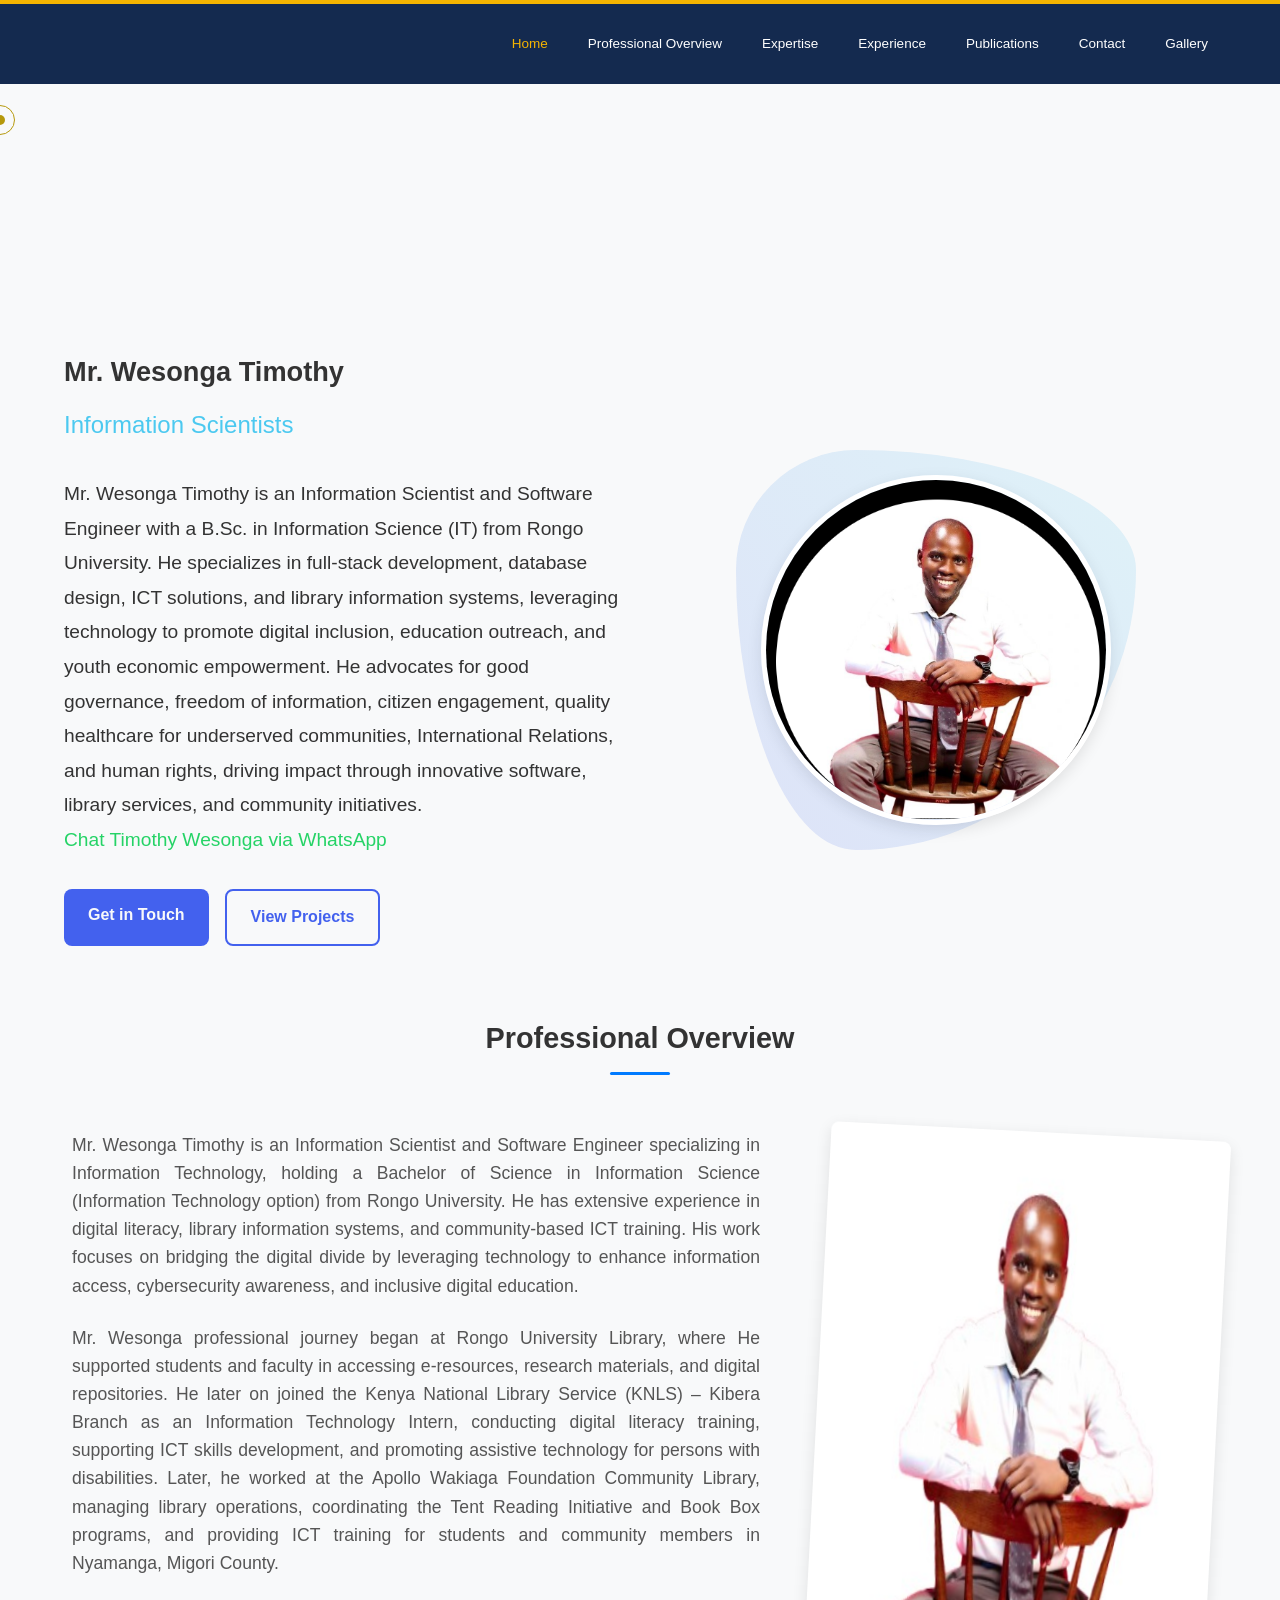
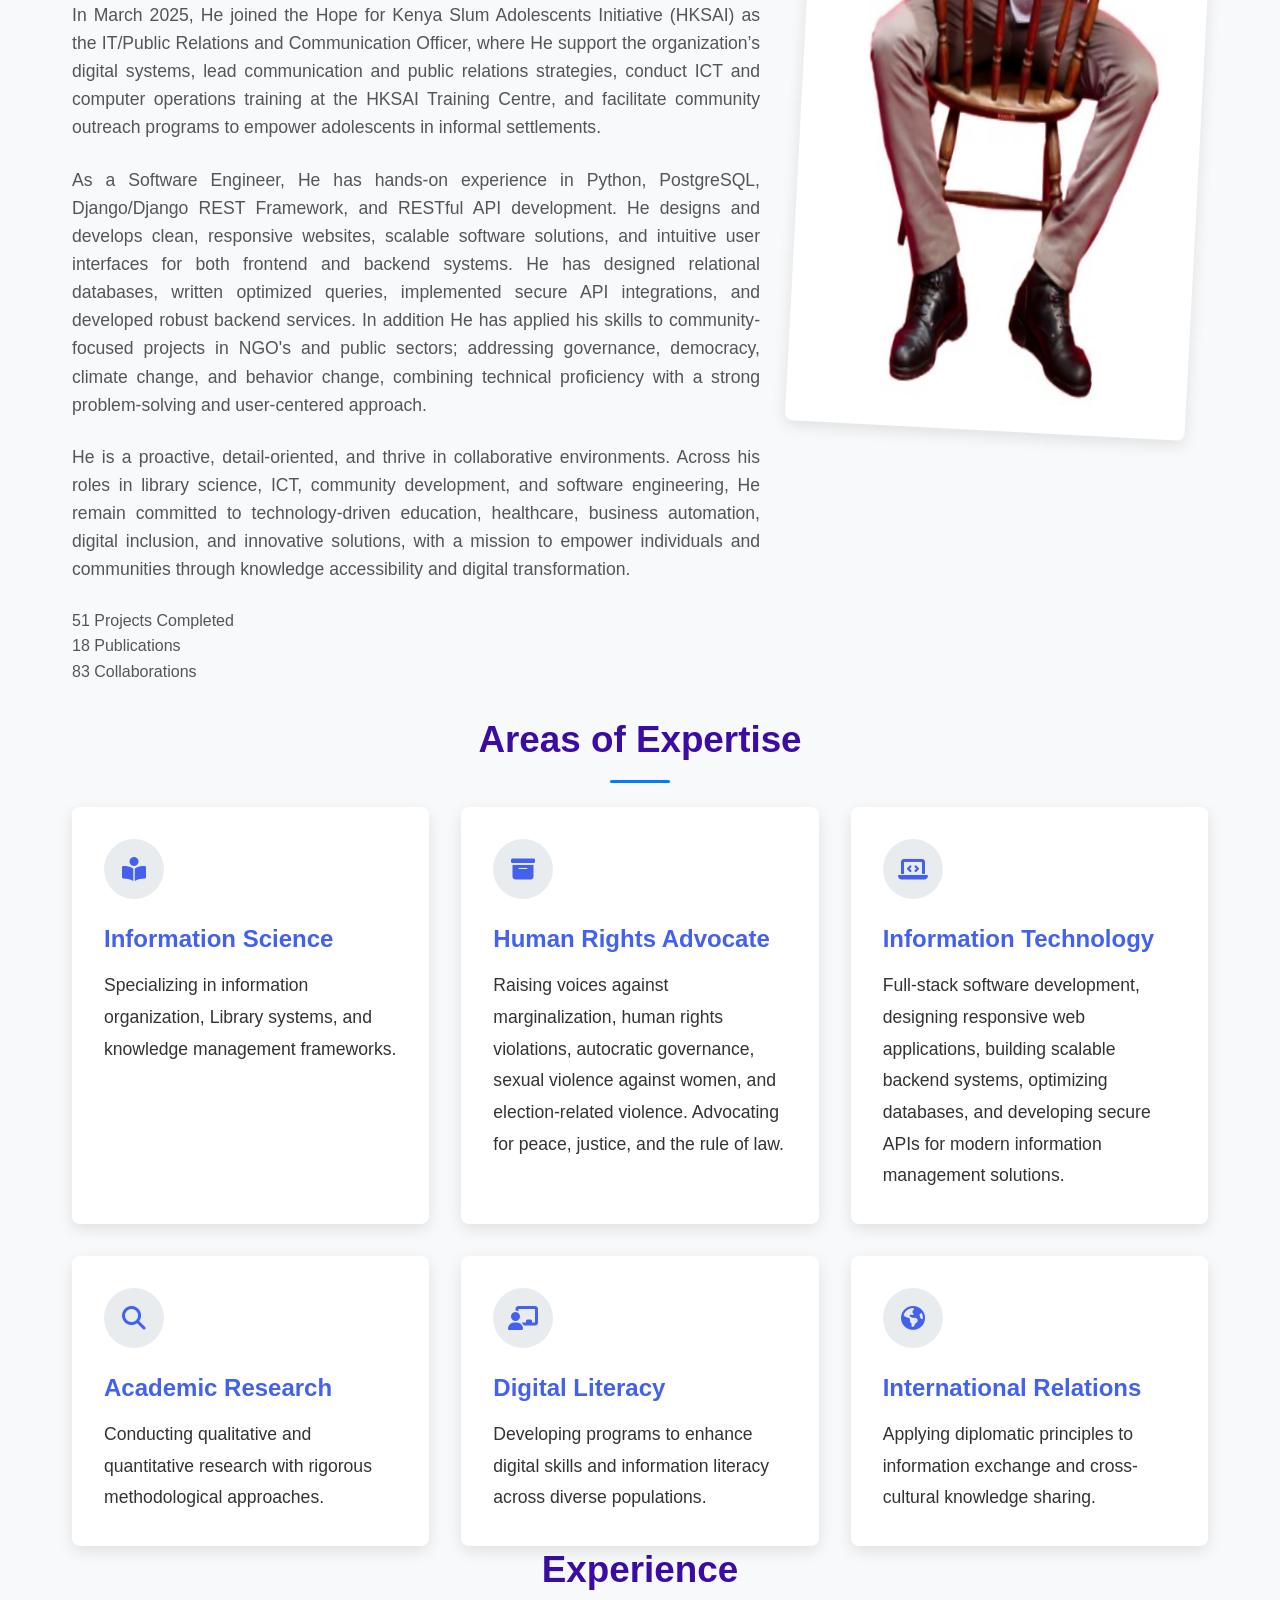
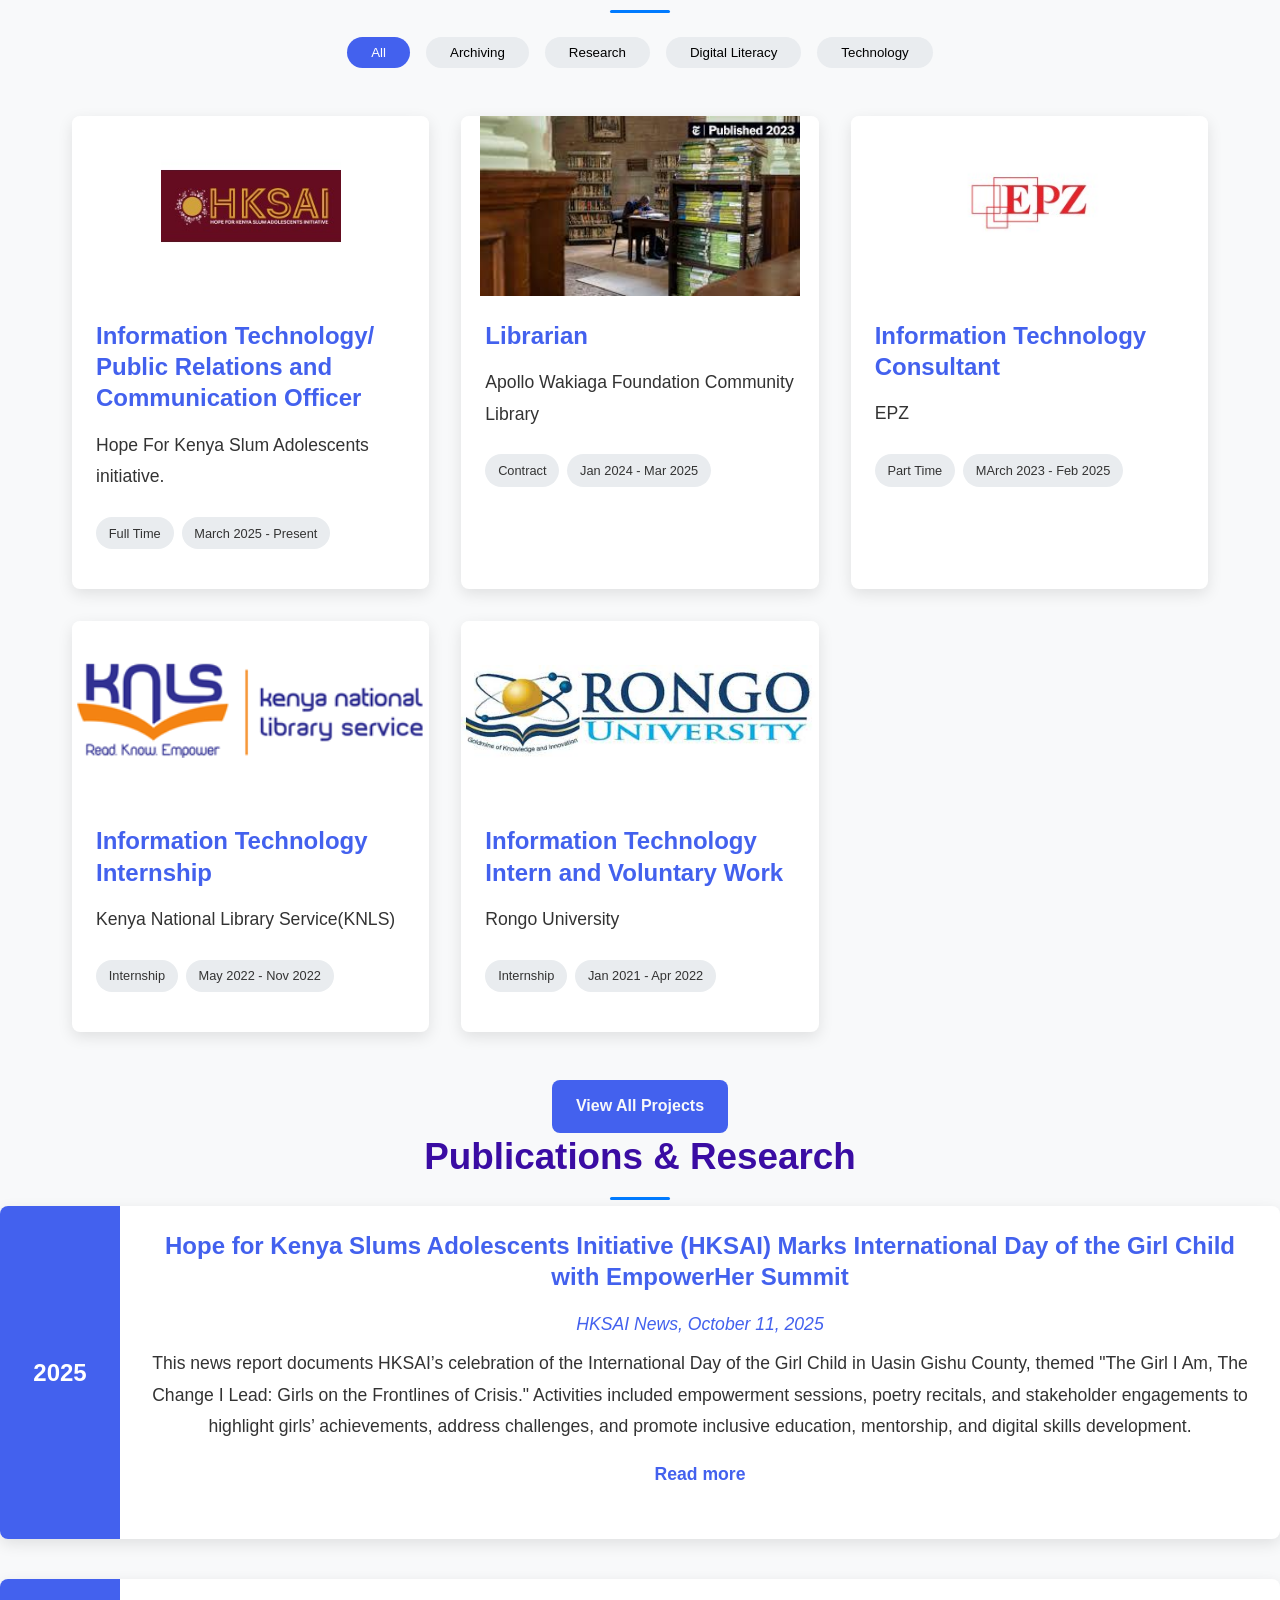
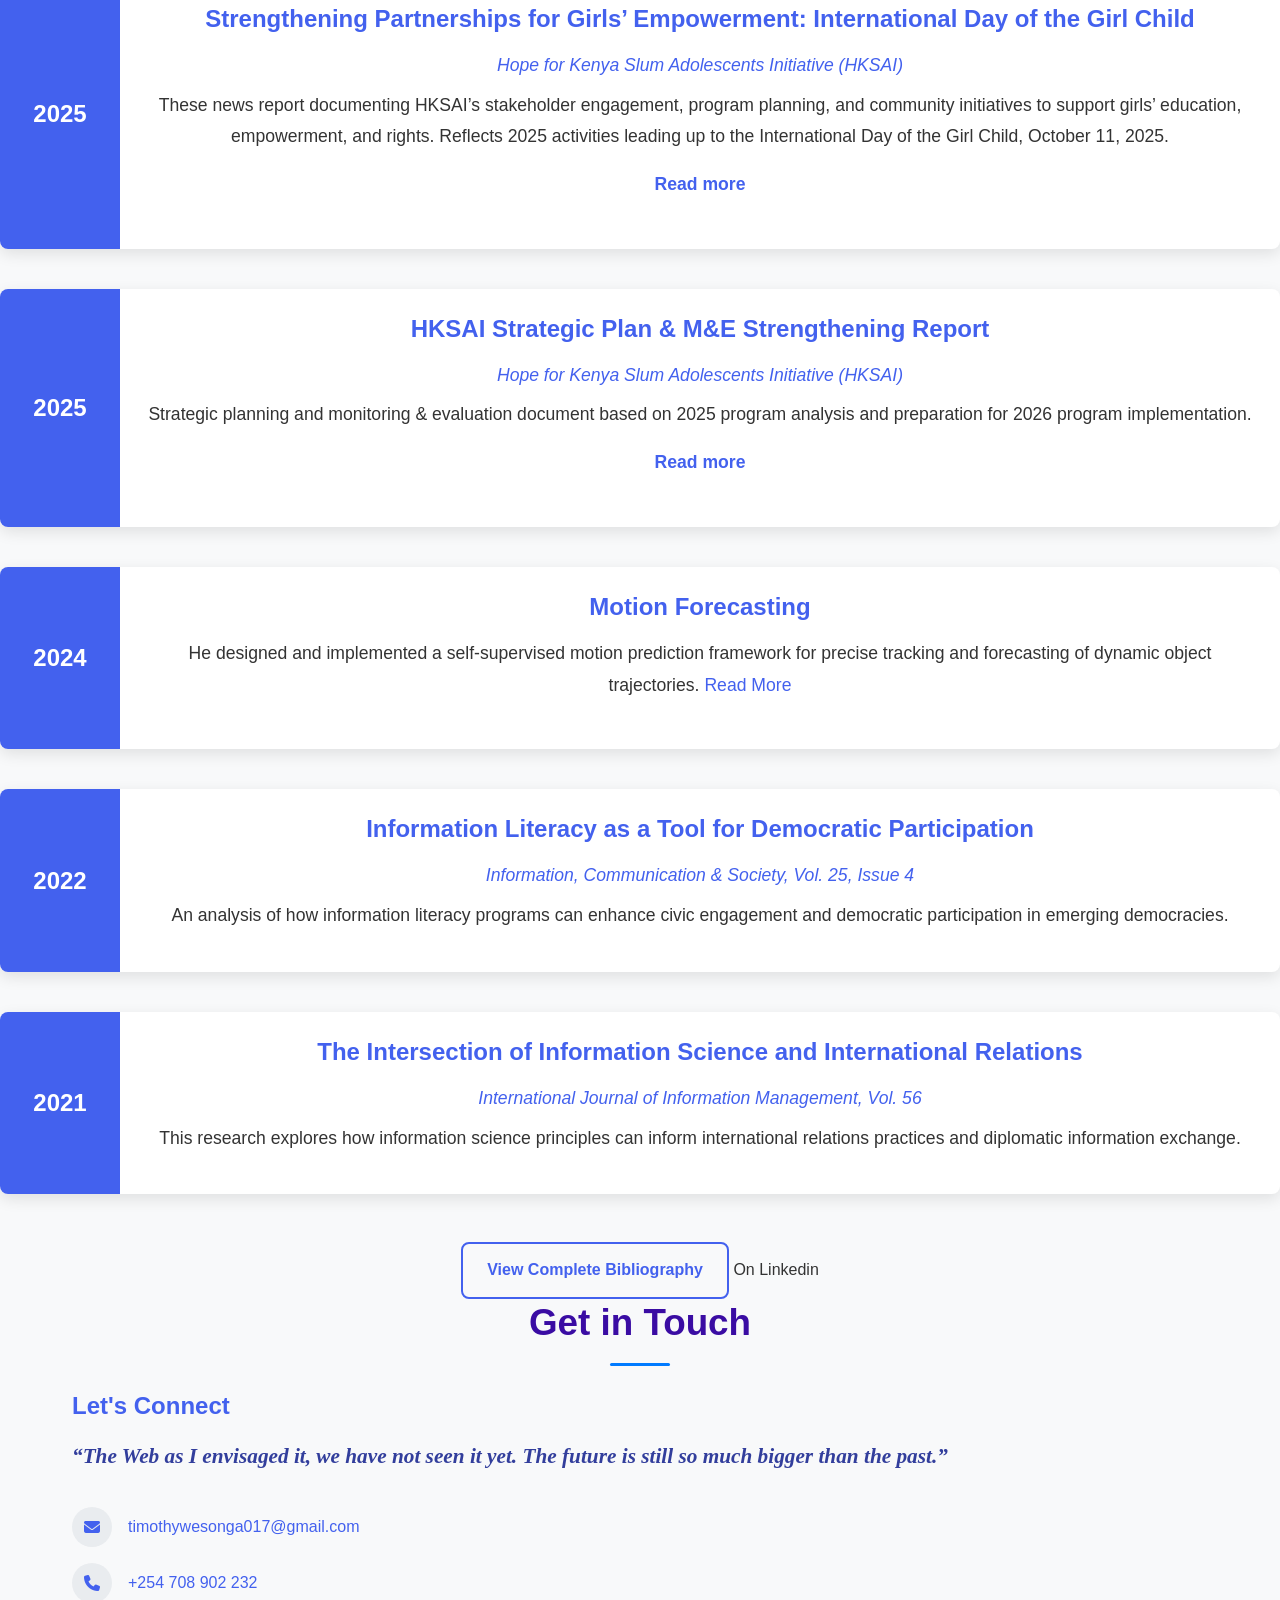
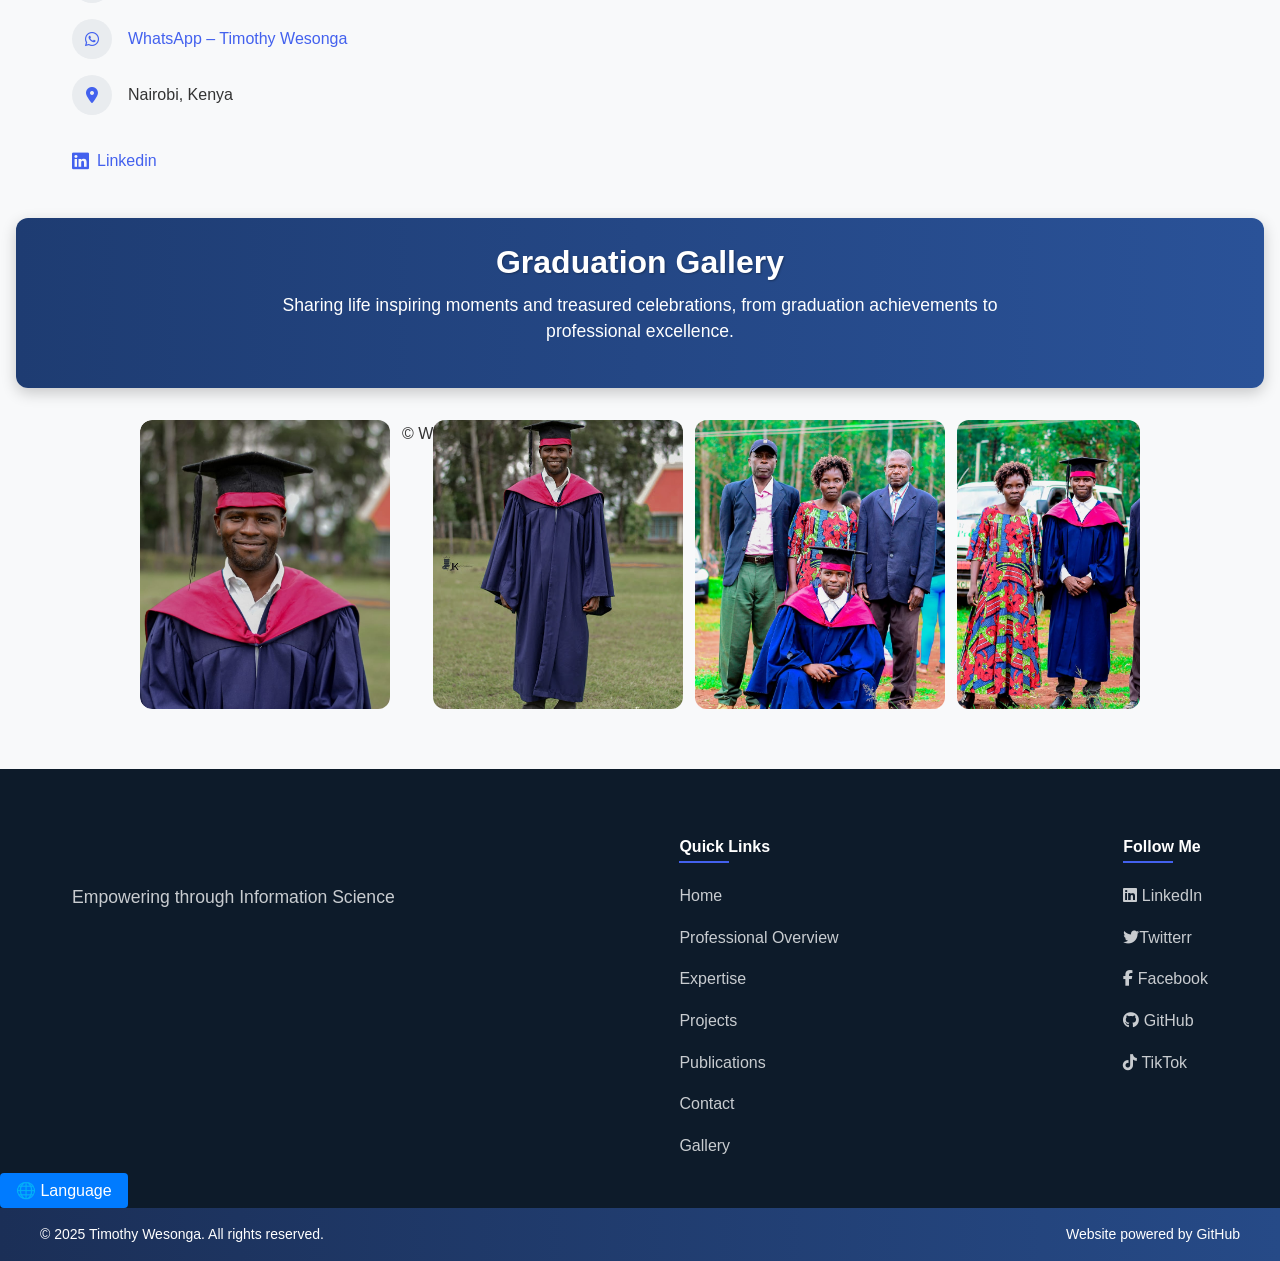
==== commit 6ff66510: "Update index.html" ====
--- a/index.html
+++ b/index.html
@@ -51,8 +51,7 @@
        <header class="main-header">
         <nav class="navbar">
         <div class="logo">
-            <span class="logo-text">
-                Mr. Wesonga| Information Scientist & Software Engineer
+            <span class="logo-text"> TW
             </span>
         </div>
 
@@ -757,3 +756,4 @@
 
 
 
+
--- a/styles.css
+++ b/styles.css
@@ -193,8 +193,8 @@
   list-style: none;
   display: flex;
   justify-content: center;
-  gap: 20px;
-  flex-wrap: wrap;
+  gap: 16px;
+  flex-wrap: nowrap; Stop wraping
 }
 
 .nav-links li a {
@@ -203,6 +203,7 @@
   color: #333;
   font-weight: 500;
   display: block;
+  white-space:nowrap;
 }
 
 /* ====== MOBILE VIEW ====== */
@@ -213,60 +214,22 @@
     gap: 10px;
   }
 
+    @media (min-width: 901px) {
+  .nav-links {
+    display: flex !important;
+  }
+}
+    
+@media (max-width: 900px) {
+  .nav-links {
+    flex-direction: column;
+    display: none;
+  }
+}
+
   .site-title {
     font-size: 1.2rem;
     margin-bottom: 8px;
-  }
-}
-
-/* Search bar styles */
-.nav-search {
-  display: flex;
-  justify-content: center;
-  align-items: center;
-  margin: 10px auto 20px auto; /* space after nav */
-  max-width: 400px;
-}
-
-.search-input {
-  flex: 1;
-  padding: 8px 12px;
-  font-size: 1rem;
-  border: 1px solid #ccc;
-  border-right: none;
-  border-radius: 4px 0 0 4px;
-  outline: none;
-}
-
-.search-btn {
-  padding: 8px 12px;
-  font-size: 1rem;
-  background: #0073e6;
-  color: white;
-  border: 1px solid #0073e6;
-  border-radius: 0 4px 4px 0;
-  cursor: pointer;
-}
-
-.search-btn:hover {
-  background: #005bb5;
-  border-color: #005bb5;
-}
-
-/* Mobile adjustments */
-@media (max-width: 768px) {
-  .nav-search {
-    width: 90%;
-    flex-direction: column;
-    gap: 8px;
-  }
-  .search-input,
-  .search-btn {
-    width: 100%;
-    border-radius: 4px;
-  }
-  .search-btn {
-    border-top: none;
   }
 }
 
@@ -311,6 +274,20 @@
   justify-content: space-between;
 }
 
+@media (max-width: 900px) {
+  .nav-links {
+    flex-direction: column;
+    display: none;
+  }
+}
+
+@media (max-width: 900px) {
+  .nav-links {
+    flex-direction: column;
+    display: none;
+  }
+}
+
 /* =========================
    LOGO / TITLE
 ========================= */
@@ -319,6 +296,9 @@
   font-size: 18px;
   font-weight: 600;
   white-space: nowrap;
+  visibility: hidden;
+}
+
 }
 
 /* =========================
@@ -400,8 +380,14 @@
     text-align: center;
     margin-bottom: 0.5rem;
     text-transform: none; /* optional: removes all-uppercase */
-}
-
+    padding: 10px 20px;
+    word-wrap: break-word; /* wrap long text on smaller screens */
+    }
+.site-title,
+.logo-text {
+  display: none;
+}
+    
 /* Optional Subtitle */
 .section-subtitle {
     font-size: 1rem;
@@ -409,13 +395,7 @@
     text-align: center;
     margin-bottom: 2rem;
     line-height: 1.5;
-}
-    /* Site title / header */
-.site-title {
-  font-size: 2rem;       /* desktop size */
-  text-align: center;    /* center text */
-  padding: 10px 20px;
-  word-wrap: break-word; /* wrap long text on smaller screens */
+}      
 }
 
 /* Mobile view adjustments */
@@ -426,7 +406,7 @@
     line-height: 1.2em; /* prevent overlap */
   }
 }
-}
+
 
 /* Hero Section */
 
@@ -1747,3 +1727,10 @@
 
 
 
+
+
+
+
+
+
+
--- a/styles.css
+++ b/styles.css
@@ -193,8 +193,8 @@
   list-style: none;
   display: flex;
   justify-content: center;
-  gap: 20px;
-  flex-wrap: wrap;
+  gap: 16px;
+  flex-wrap: nowrap; Stop wraping
 }
 
 .nav-links li a {
@@ -203,6 +203,7 @@
   color: #333;
   font-weight: 500;
   display: block;
+  white-space:nowrap;
 }
 
 /* ====== MOBILE VIEW ====== */
@@ -213,60 +214,22 @@
     gap: 10px;
   }
 
+    @media (min-width: 901px) {
+  .nav-links {
+    display: flex !important;
+  }
+}
+    
+@media (max-width: 900px) {
+  .nav-links {
+    flex-direction: column;
+    display: none;
+  }
+}
+
   .site-title {
     font-size: 1.2rem;
     margin-bottom: 8px;
-  }
-}
-
-/* Search bar styles */
-.nav-search {
-  display: flex;
-  justify-content: center;
-  align-items: center;
-  margin: 10px auto 20px auto; /* space after nav */
-  max-width: 400px;
-}
-
-.search-input {
-  flex: 1;
-  padding: 8px 12px;
-  font-size: 1rem;
-  border: 1px solid #ccc;
-  border-right: none;
-  border-radius: 4px 0 0 4px;
-  outline: none;
-}
-
-.search-btn {
-  padding: 8px 12px;
-  font-size: 1rem;
-  background: #0073e6;
-  color: white;
-  border: 1px solid #0073e6;
-  border-radius: 0 4px 4px 0;
-  cursor: pointer;
-}
-
-.search-btn:hover {
-  background: #005bb5;
-  border-color: #005bb5;
-}
-
-/* Mobile adjustments */
-@media (max-width: 768px) {
-  .nav-search {
-    width: 90%;
-    flex-direction: column;
-    gap: 8px;
-  }
-  .search-input,
-  .search-btn {
-    width: 100%;
-    border-radius: 4px;
-  }
-  .search-btn {
-    border-top: none;
   }
 }
 
@@ -311,6 +274,20 @@
   justify-content: space-between;
 }
 
+@media (max-width: 900px) {
+  .nav-links {
+    flex-direction: column;
+    display: none;
+  }
+}
+
+@media (max-width: 900px) {
+  .nav-links {
+    flex-direction: column;
+    display: none;
+  }
+}
+
 /* =========================
    LOGO / TITLE
 ========================= */
@@ -319,6 +296,9 @@
   font-size: 18px;
   font-weight: 600;
   white-space: nowrap;
+  visibility: hidden;
+}
+
 }
 
 /* =========================
@@ -400,8 +380,14 @@
     text-align: center;
     margin-bottom: 0.5rem;
     text-transform: none; /* optional: removes all-uppercase */
-}
-
+    padding: 10px 20px;
+    word-wrap: break-word; /* wrap long text on smaller screens */
+    }
+.site-title,
+.logo-text {
+  display: none;
+}
+    
 /* Optional Subtitle */
 .section-subtitle {
     font-size: 1rem;
@@ -409,13 +395,7 @@
     text-align: center;
     margin-bottom: 2rem;
     line-height: 1.5;
-}
-    /* Site title / header */
-.site-title {
-  font-size: 2rem;       /* desktop size */
-  text-align: center;    /* center text */
-  padding: 10px 20px;
-  word-wrap: break-word; /* wrap long text on smaller screens */
+}      
 }
 
 /* Mobile view adjustments */
@@ -426,7 +406,7 @@
     line-height: 1.2em; /* prevent overlap */
   }
 }
-}
+
 
 /* Hero Section */
 
@@ -1747,3 +1727,10 @@
 
 
 
+
+
+
+
+
+
+
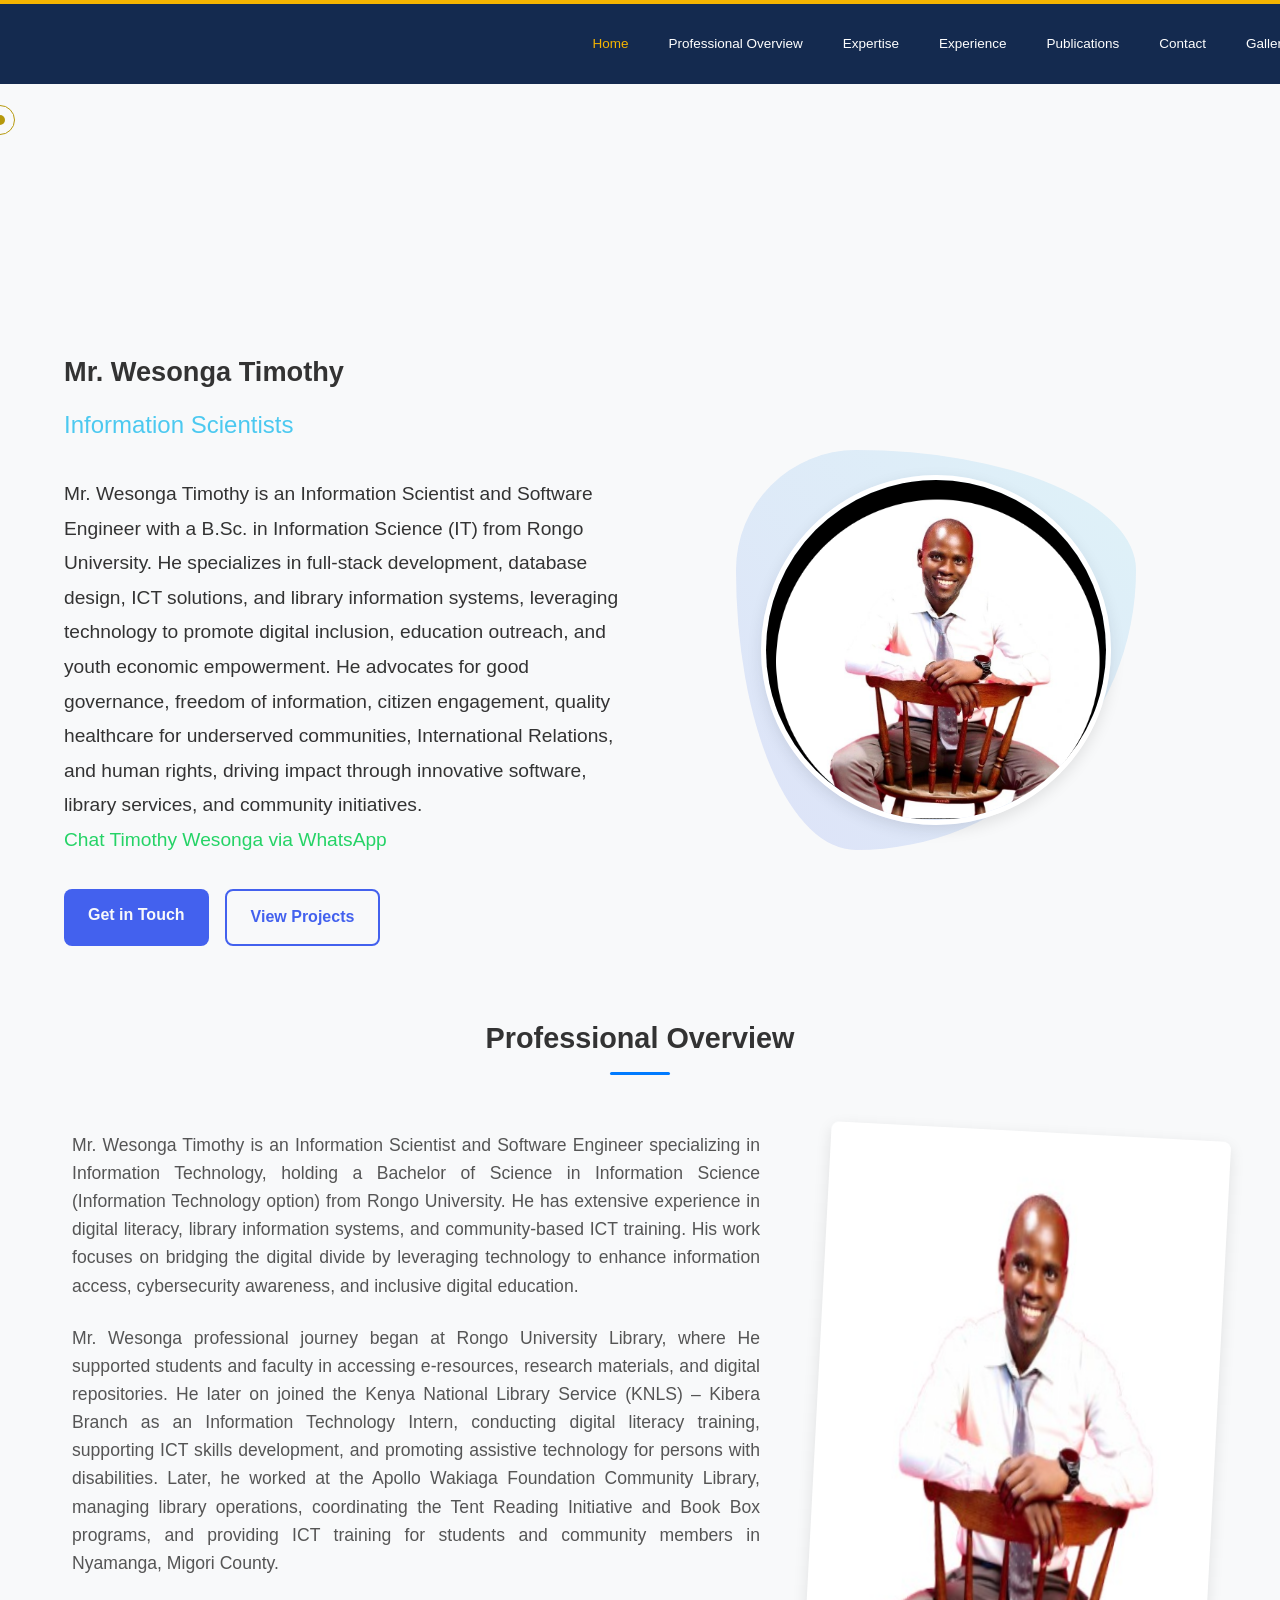
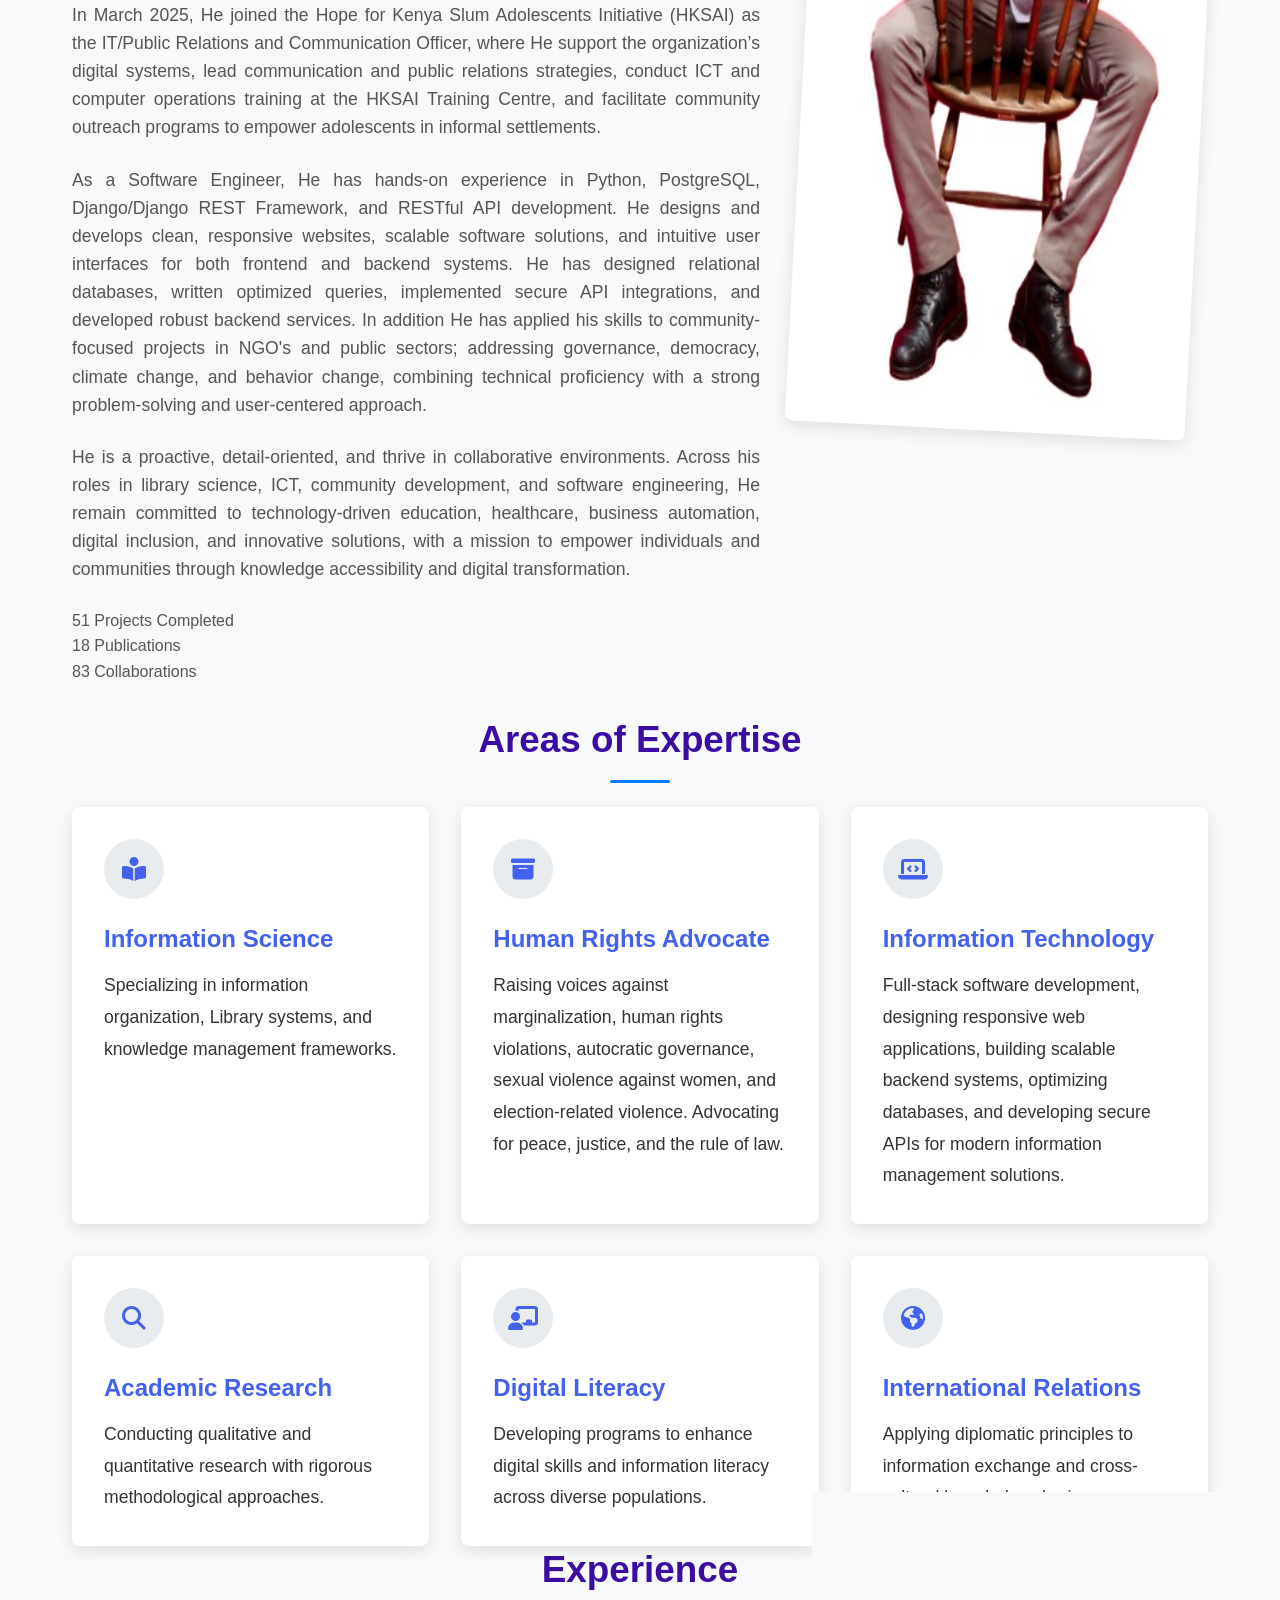
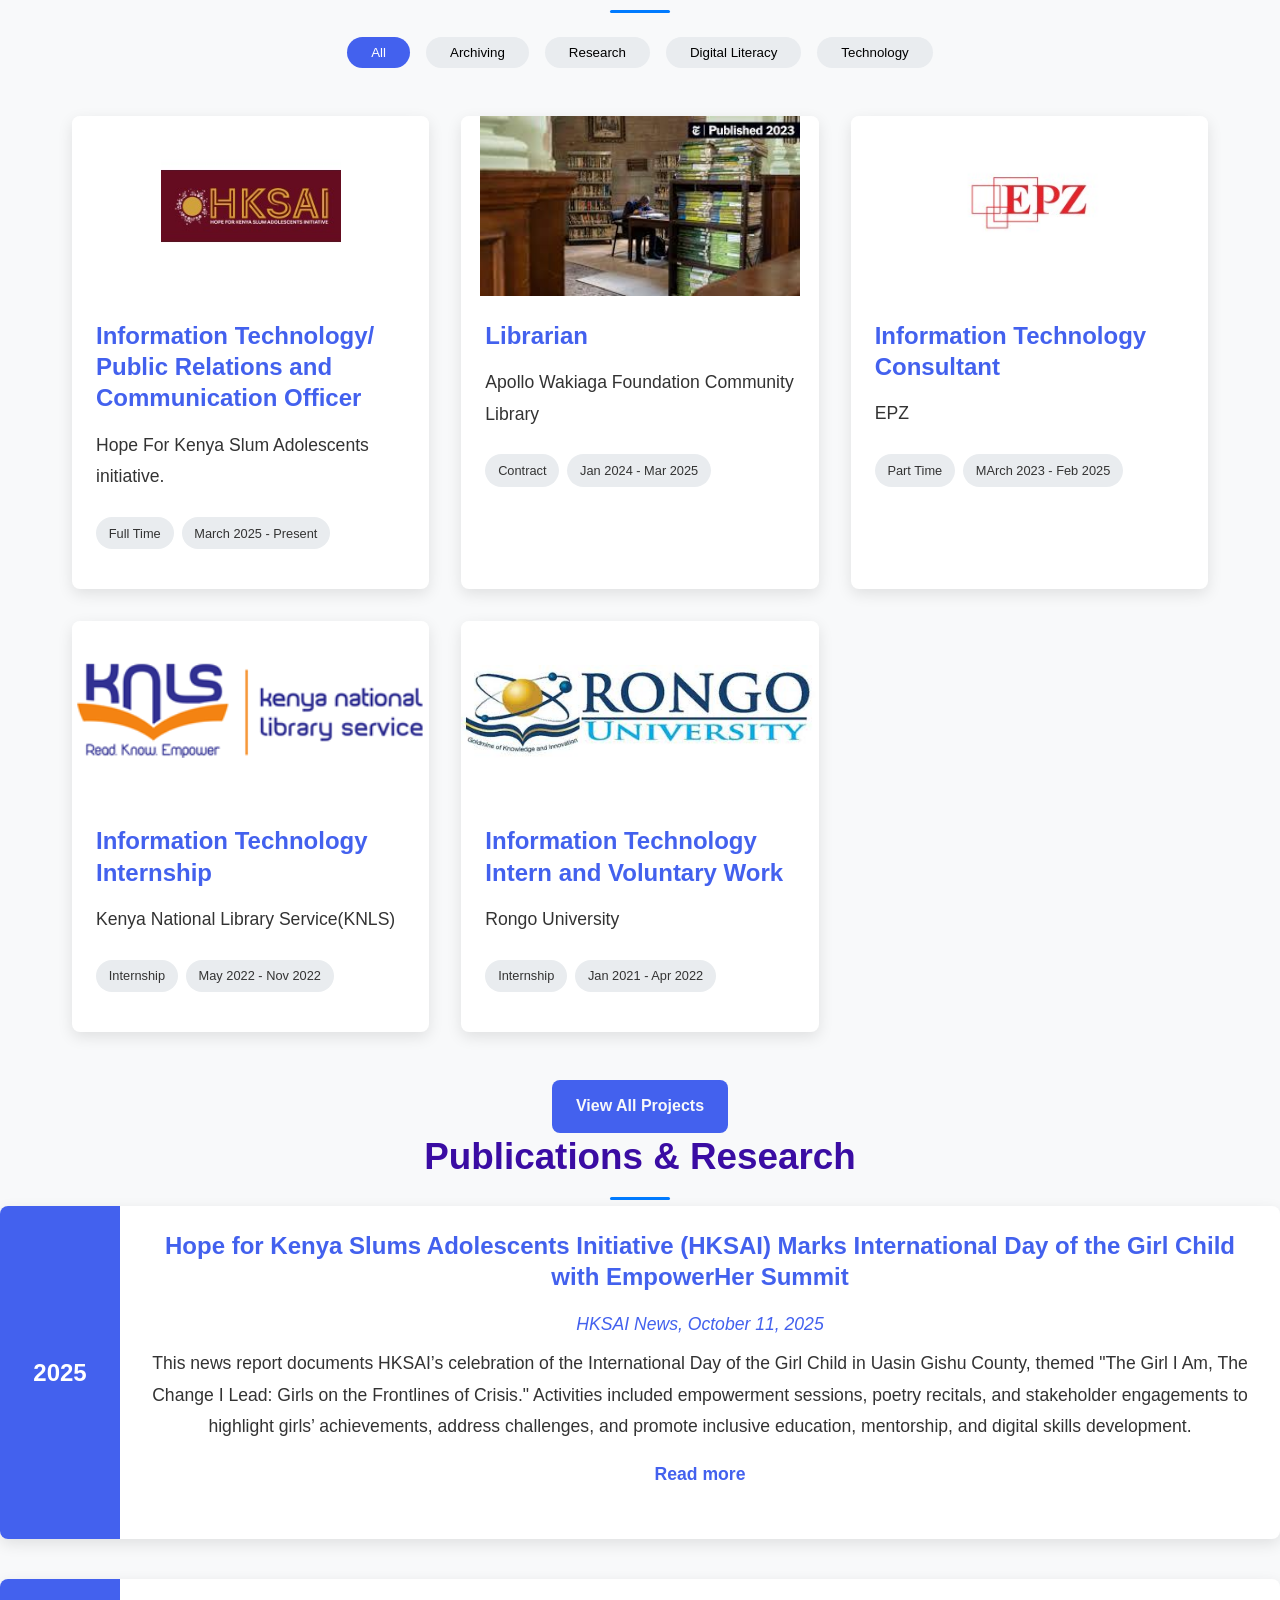
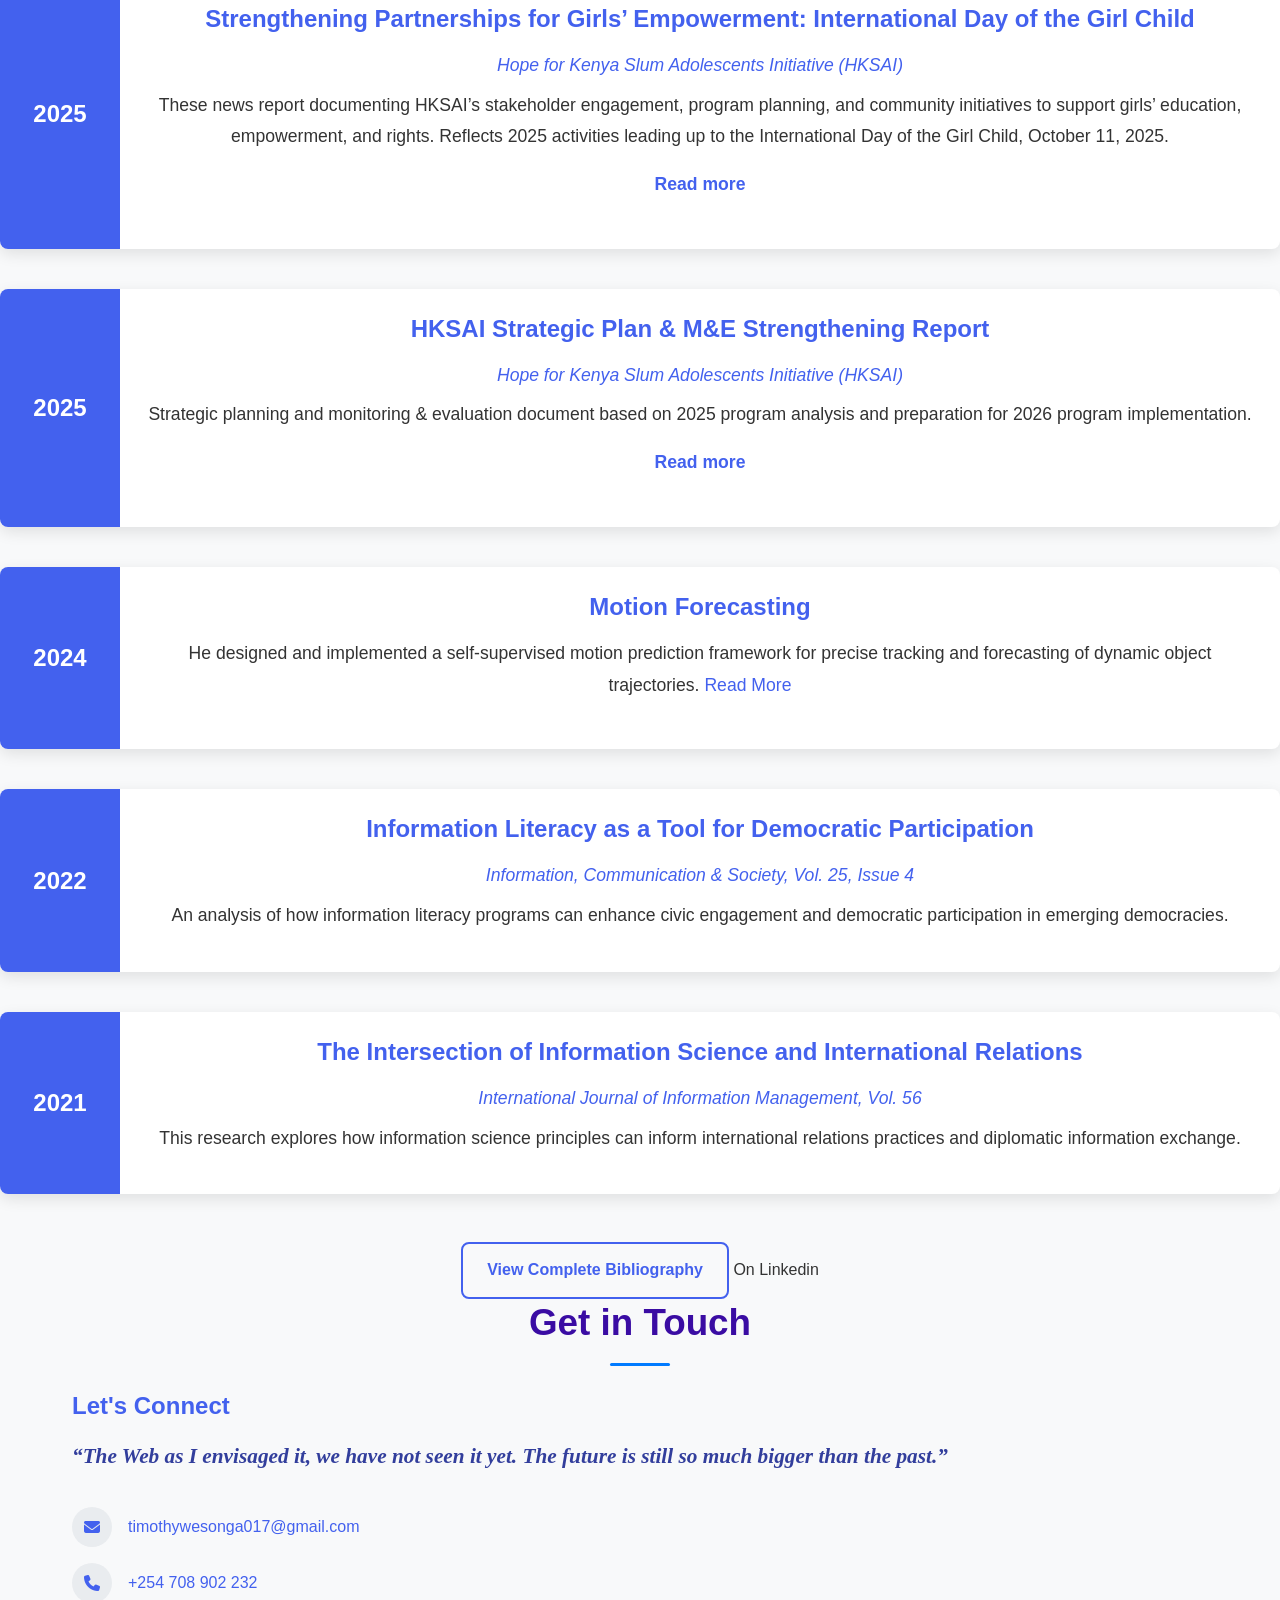
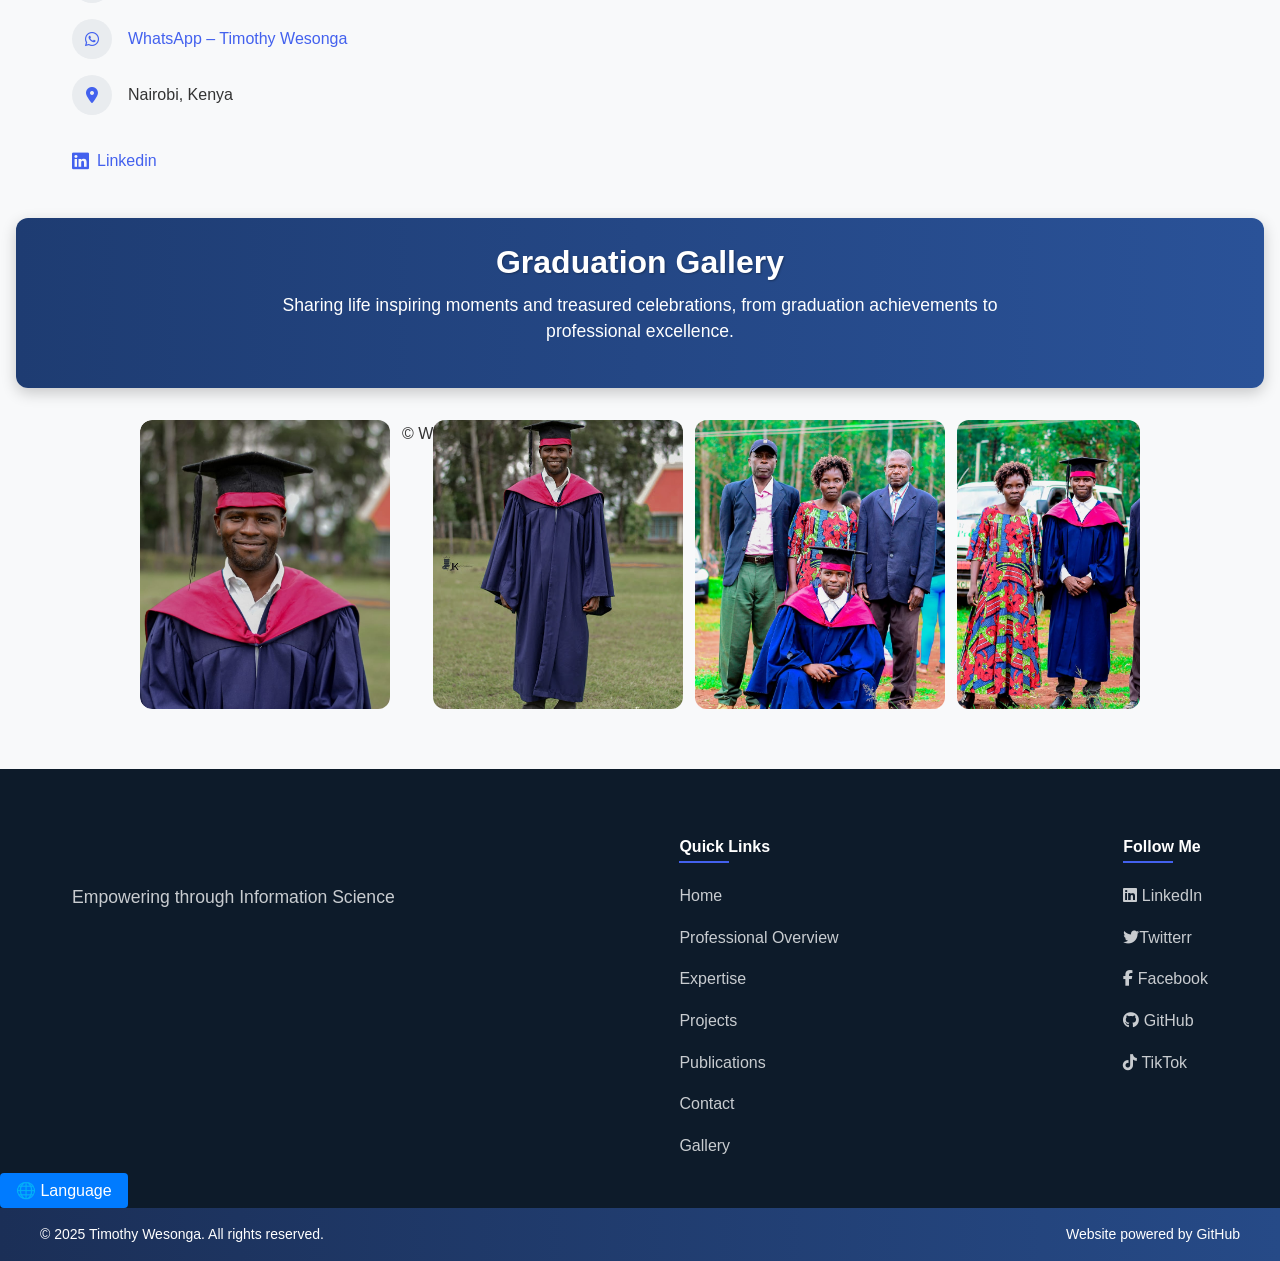
==== commit c08205fc: "Update index.html" ====
--- a/index.html
+++ b/index.html
@@ -51,7 +51,7 @@
        <header class="main-header">
         <nav class="navbar">
         <div class="logo">
-            <span class="logo-text"> TW
+            <span class="logo-text">Wesonga Timothy-Information Scientist & Software Engineer
             </span>
         </div>
 
@@ -757,3 +757,5 @@
 
 
 
+
+
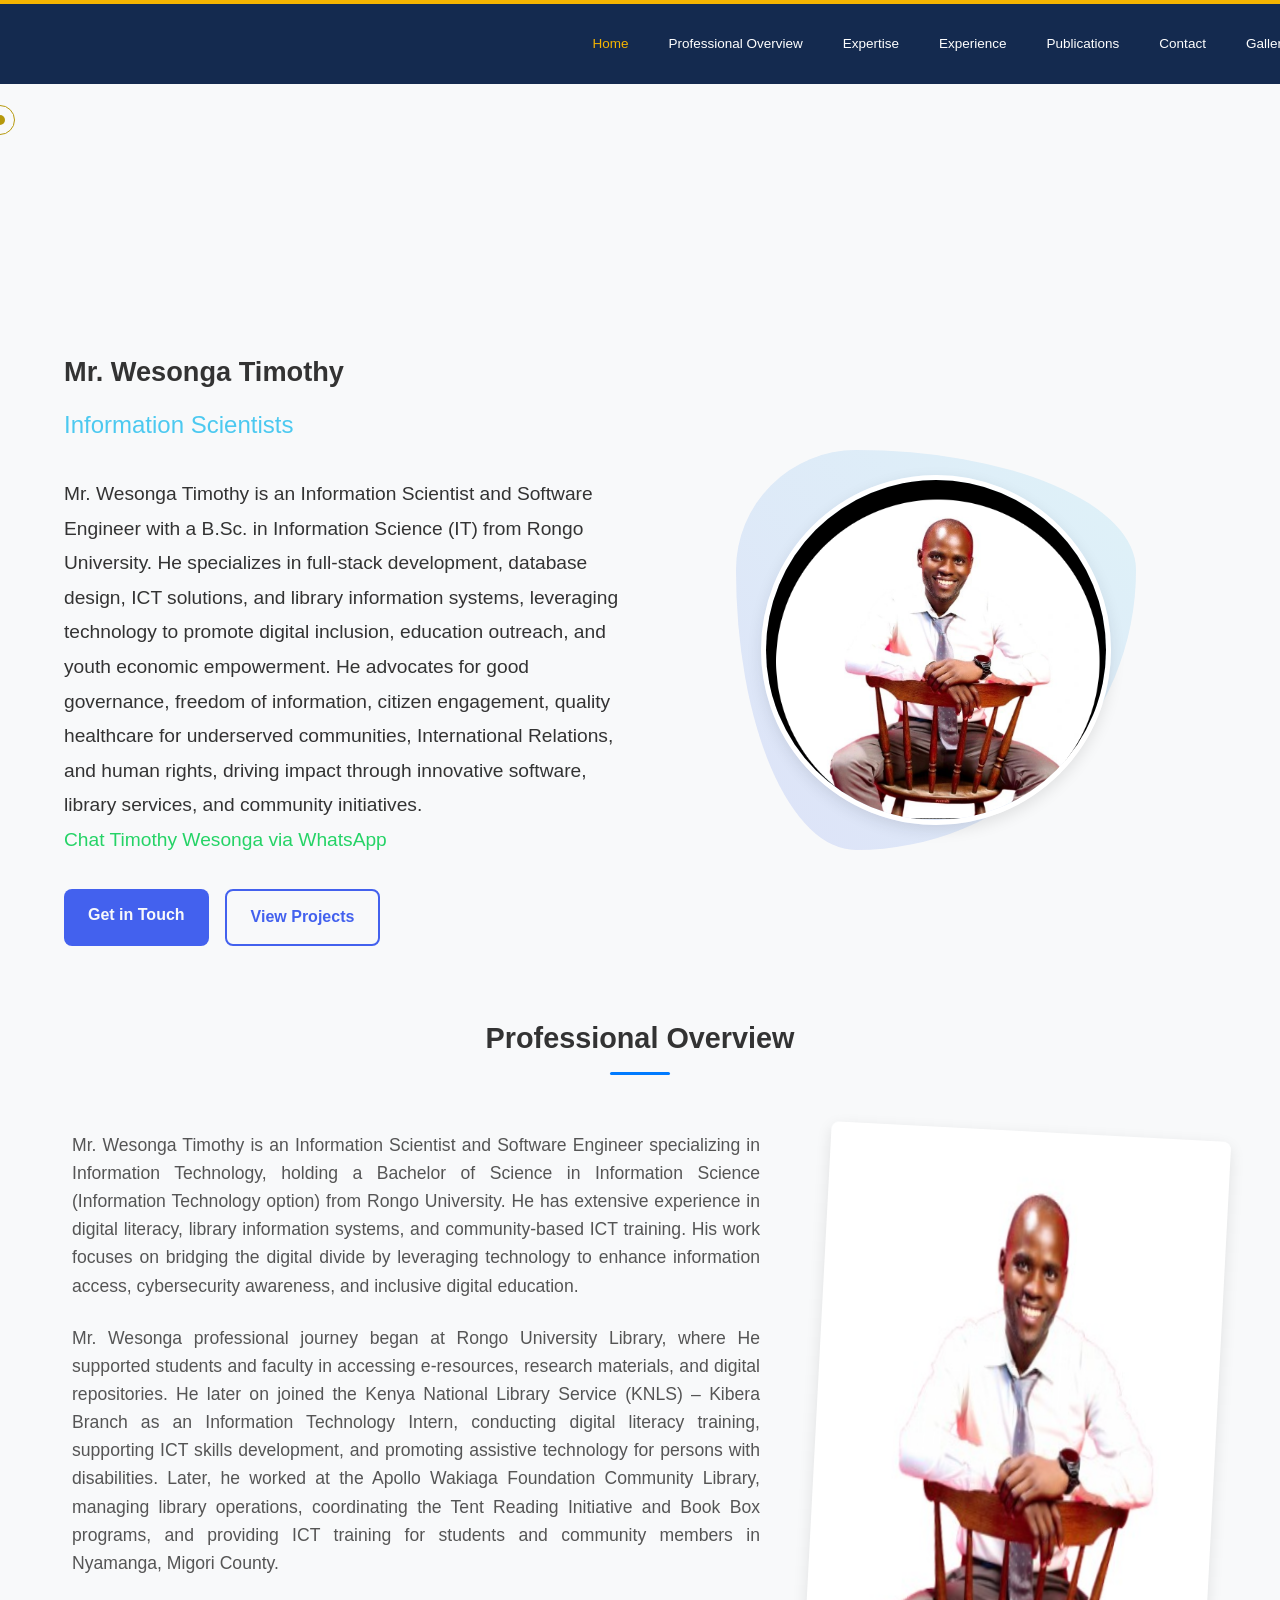
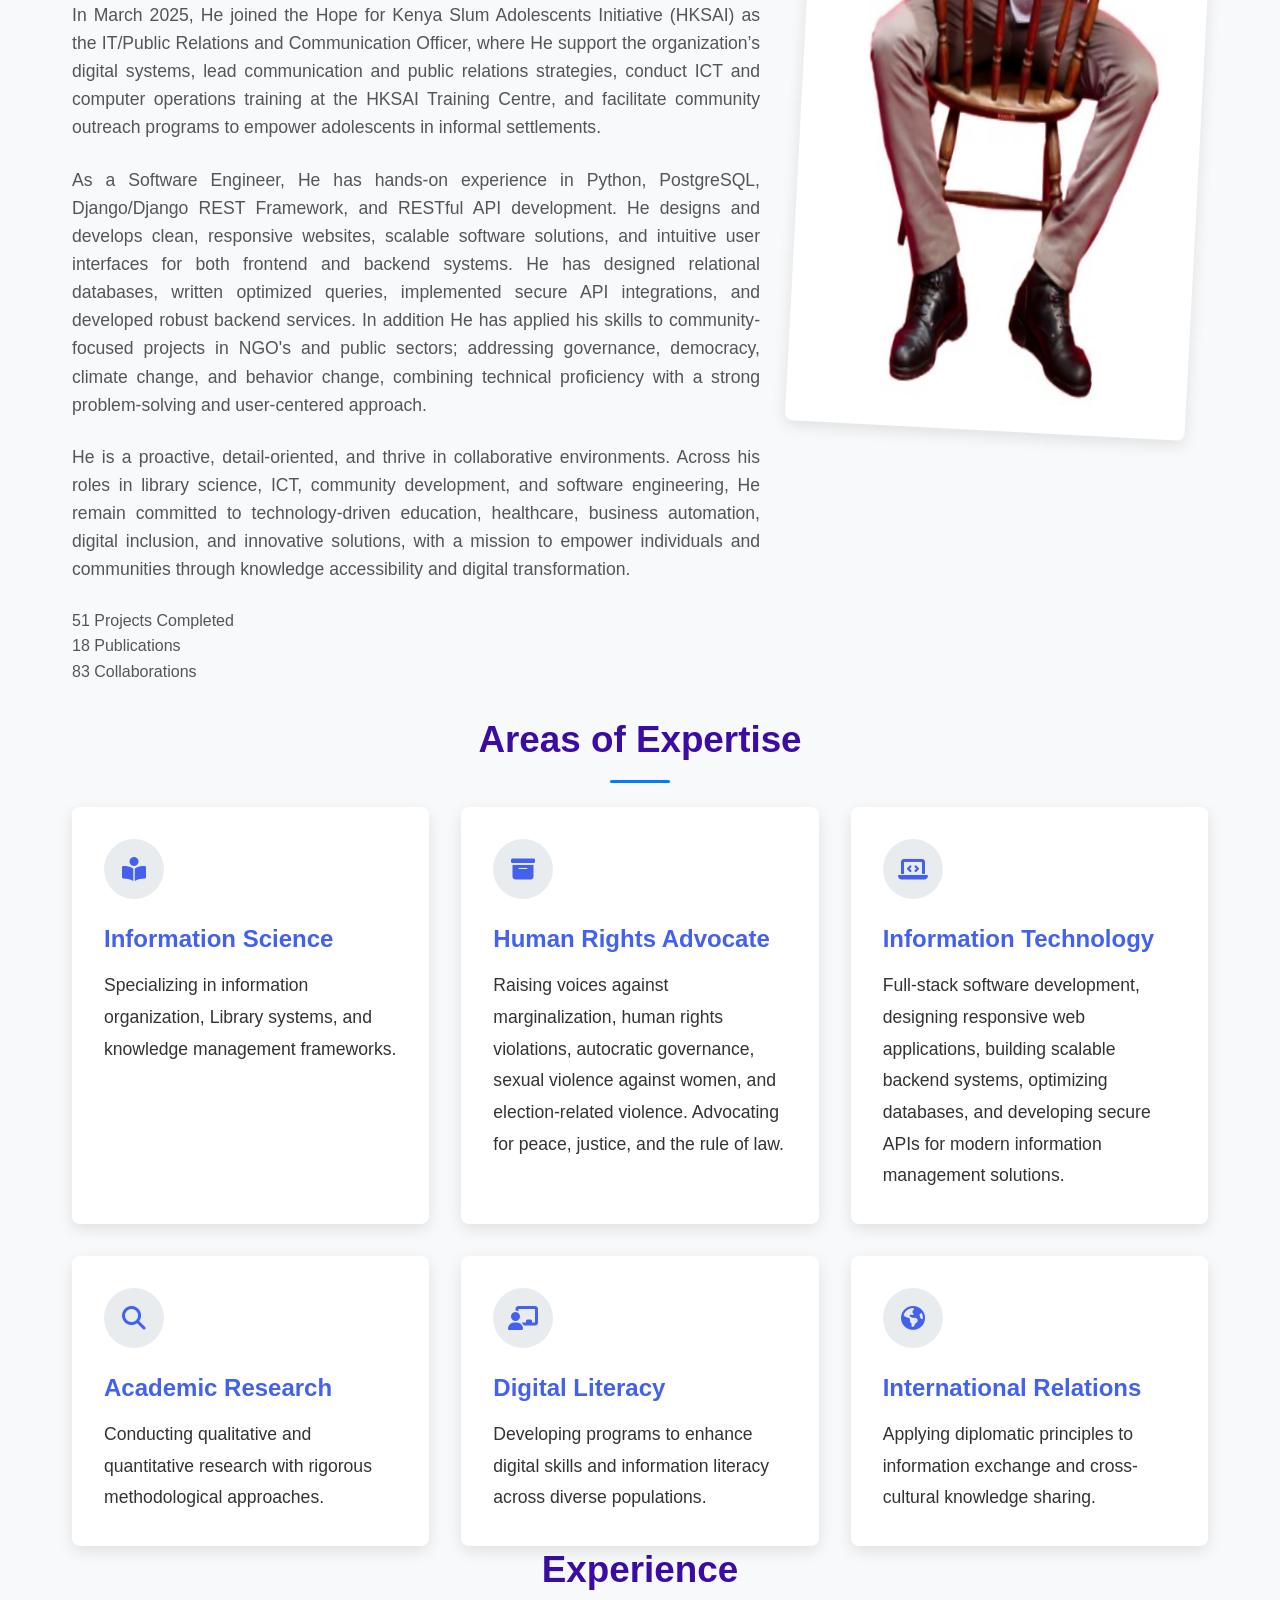
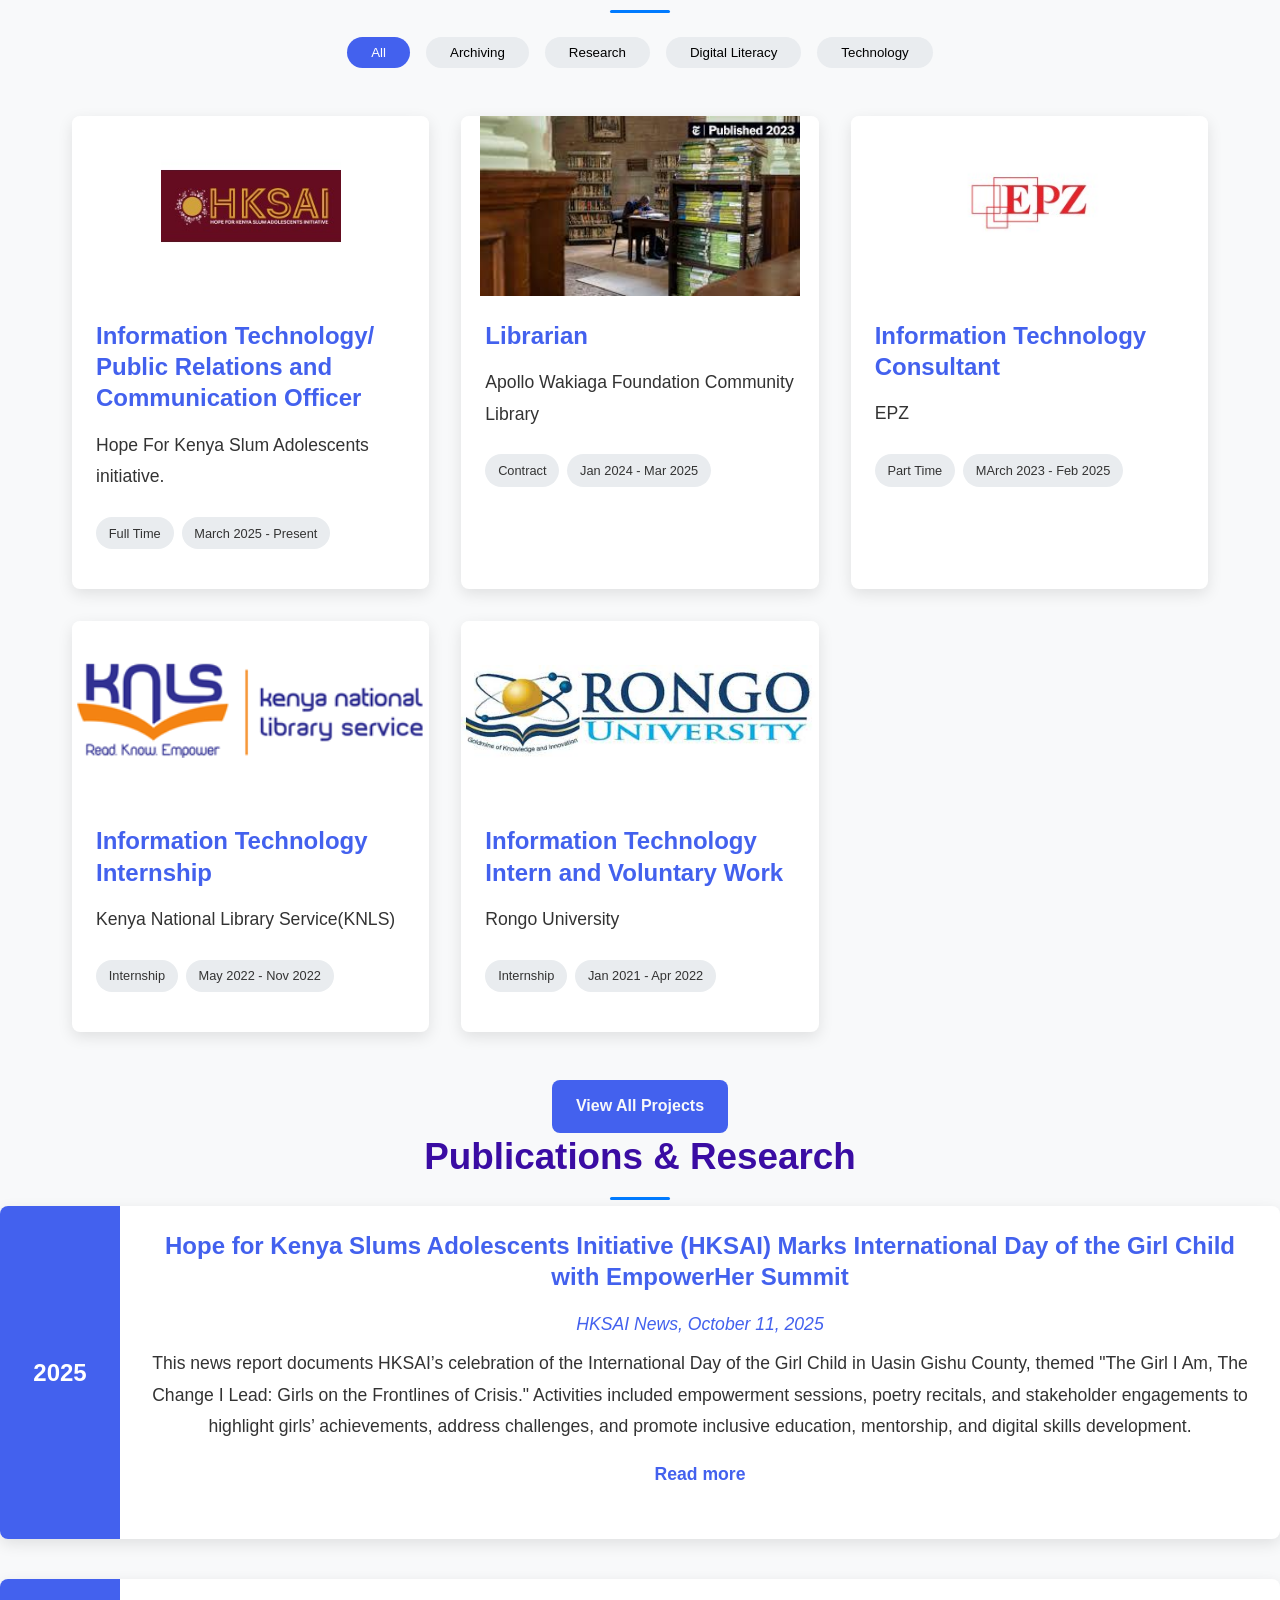
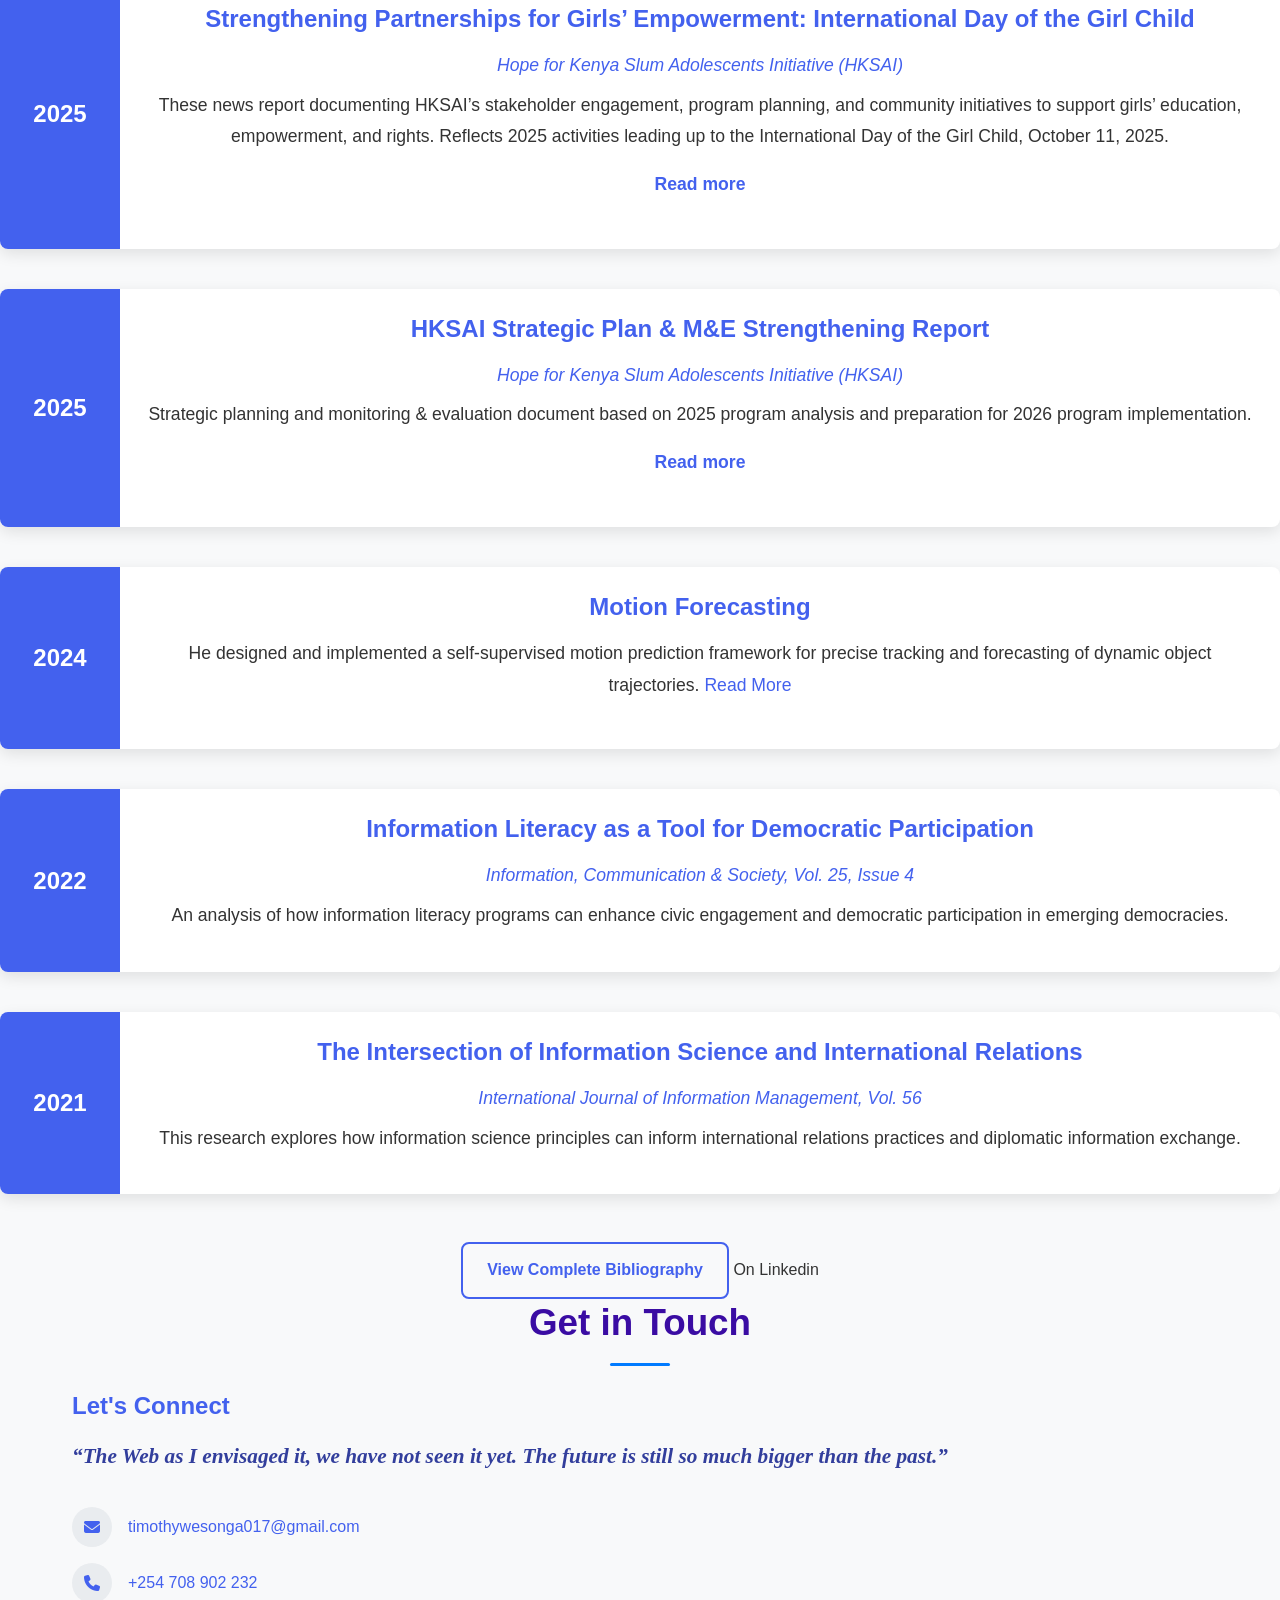
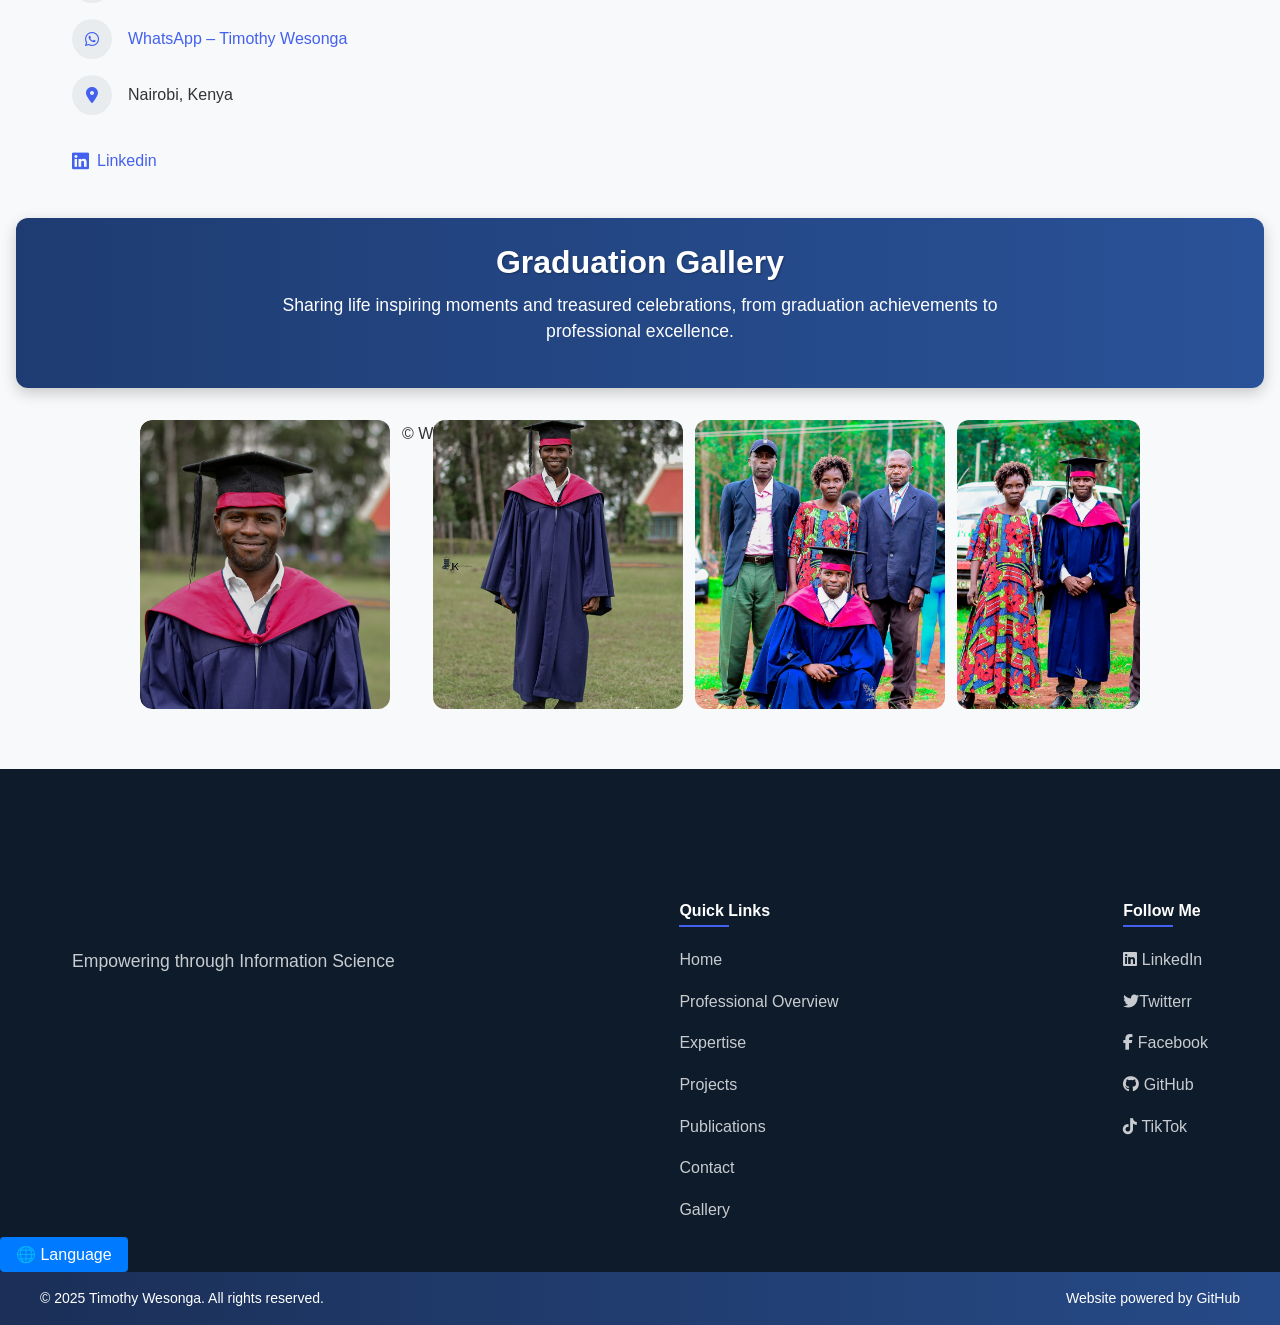
==== commit 6e4f104d: "Update index.html" ====
--- a/index.html
+++ b/index.html
@@ -537,6 +537,10 @@
     </main>
 
    <footer>
+       <footer class="site-footer">
+    <div class="footer-line-gold"></div>
+    <div class="footer-line-navy"></div>
+           
     <div class="footer-content">
         <!-- Logo Section -->
         <div class="footer-logo">
@@ -759,3 +763,4 @@
 
 
 
+
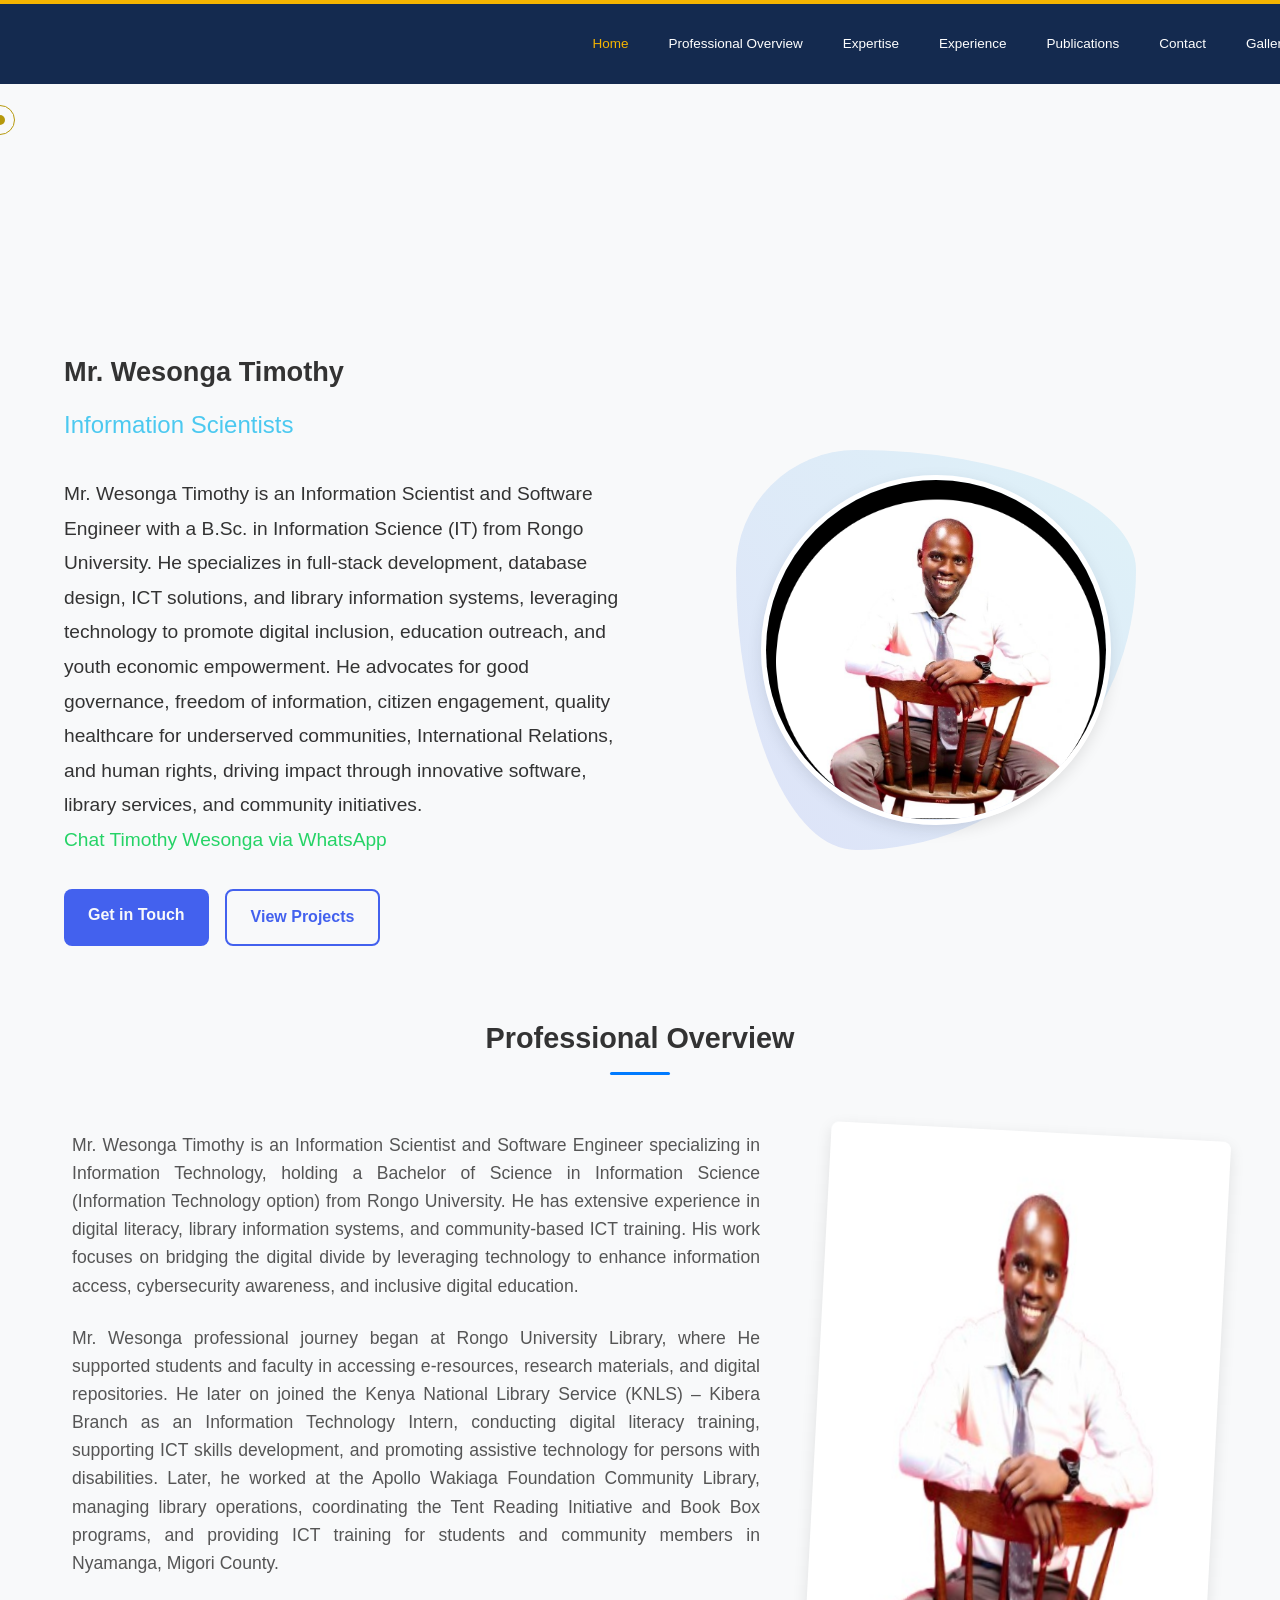
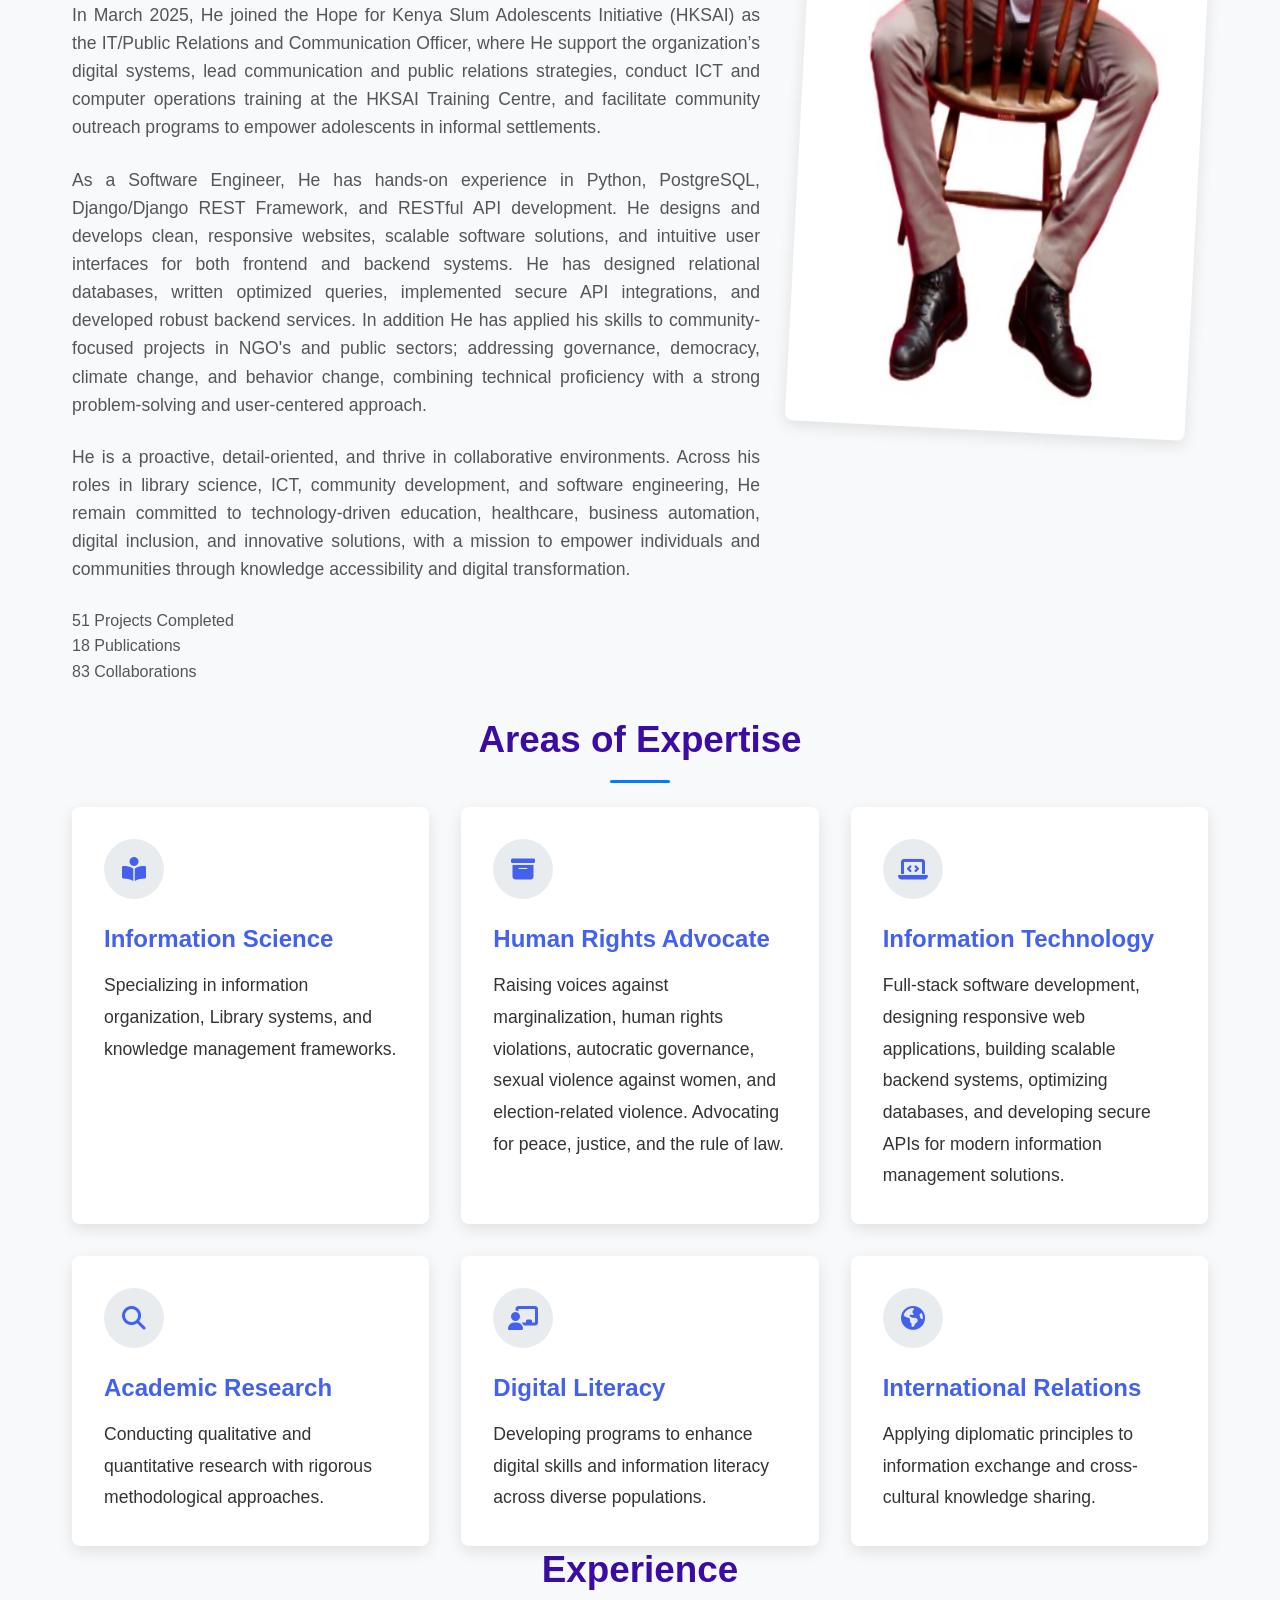
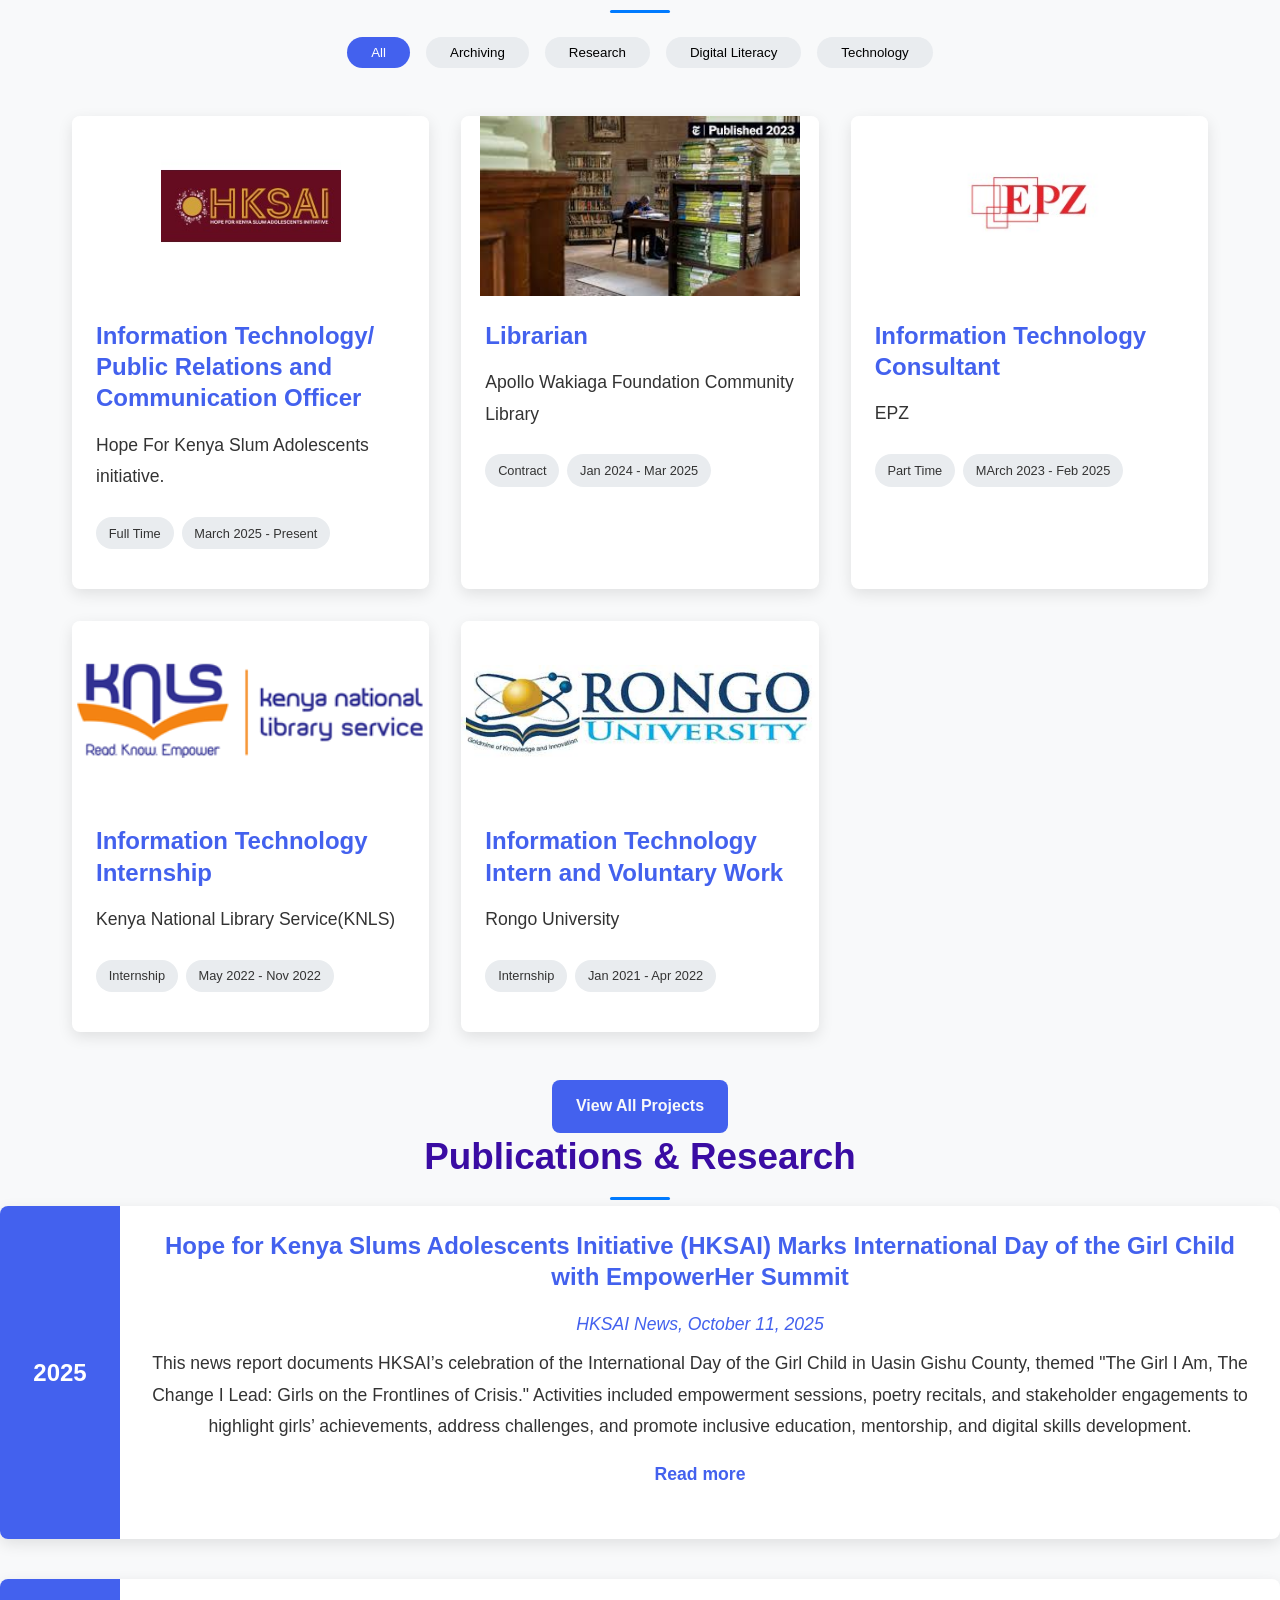
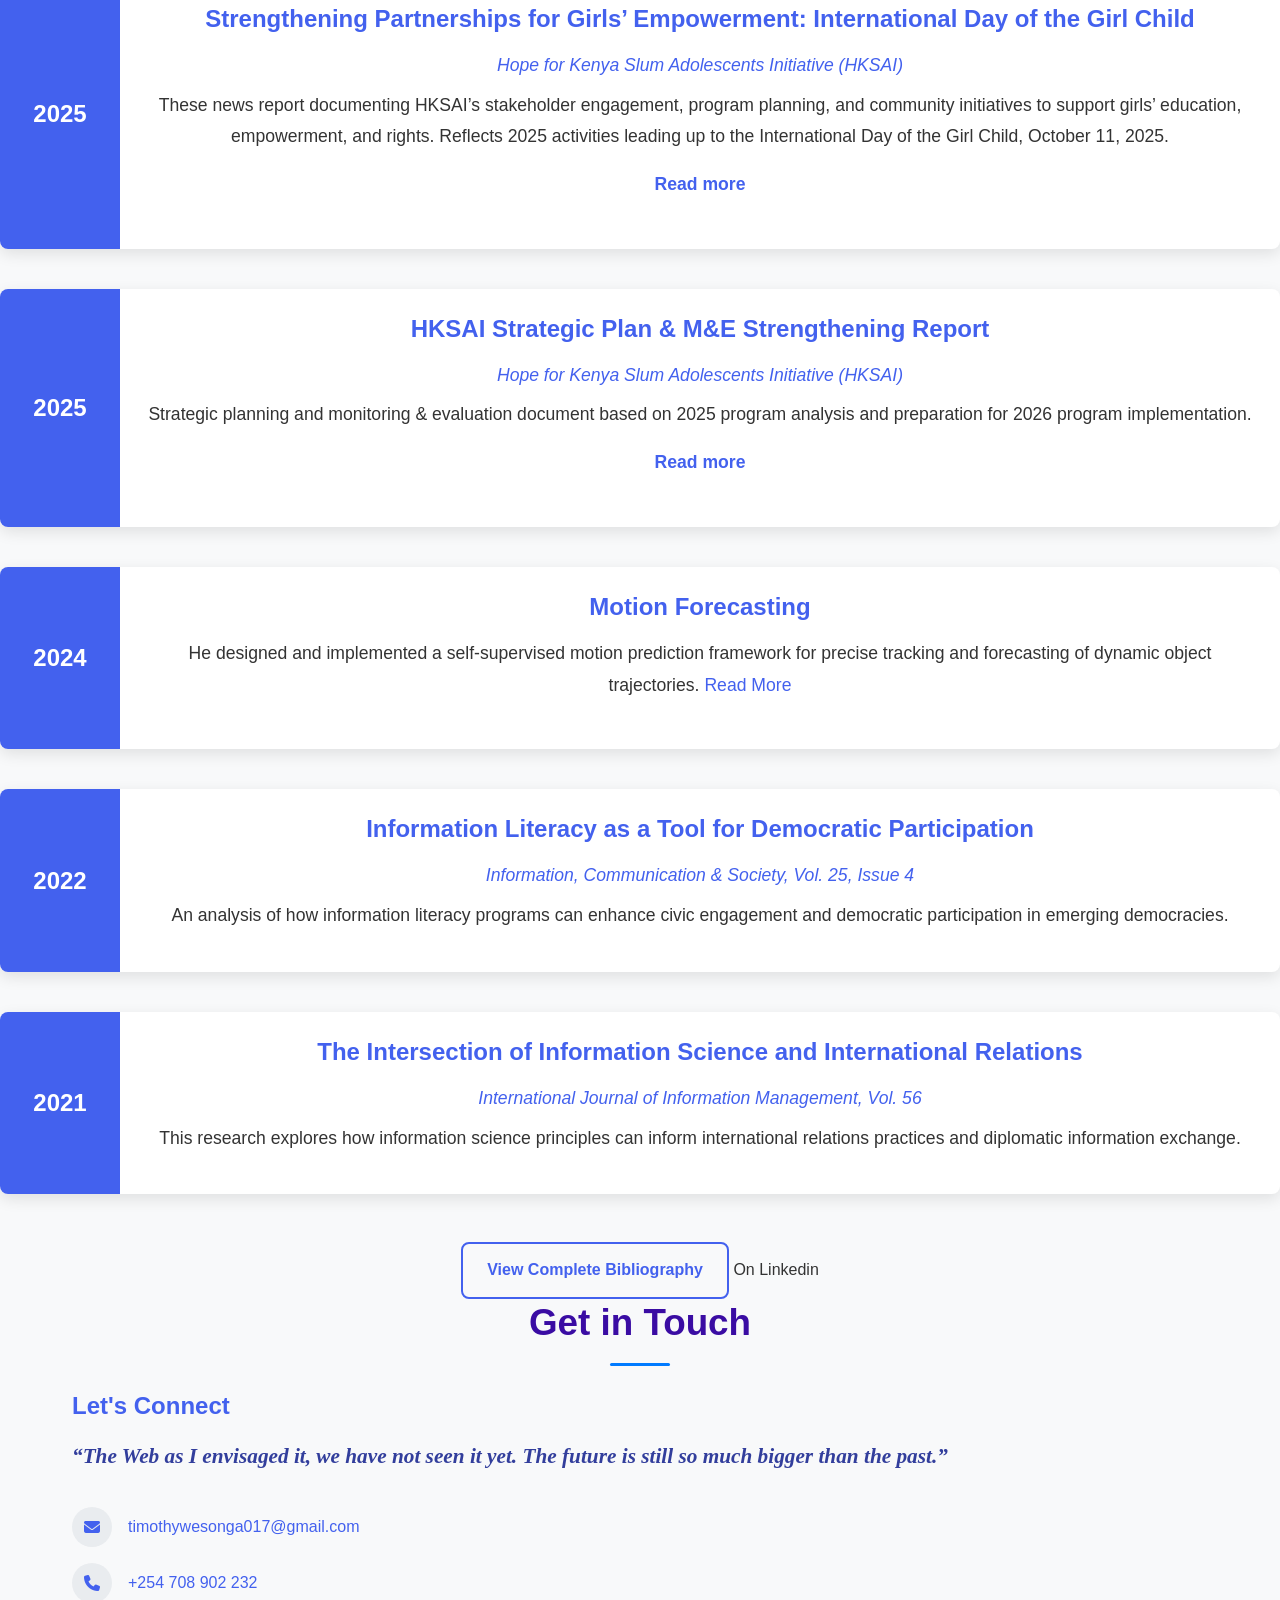
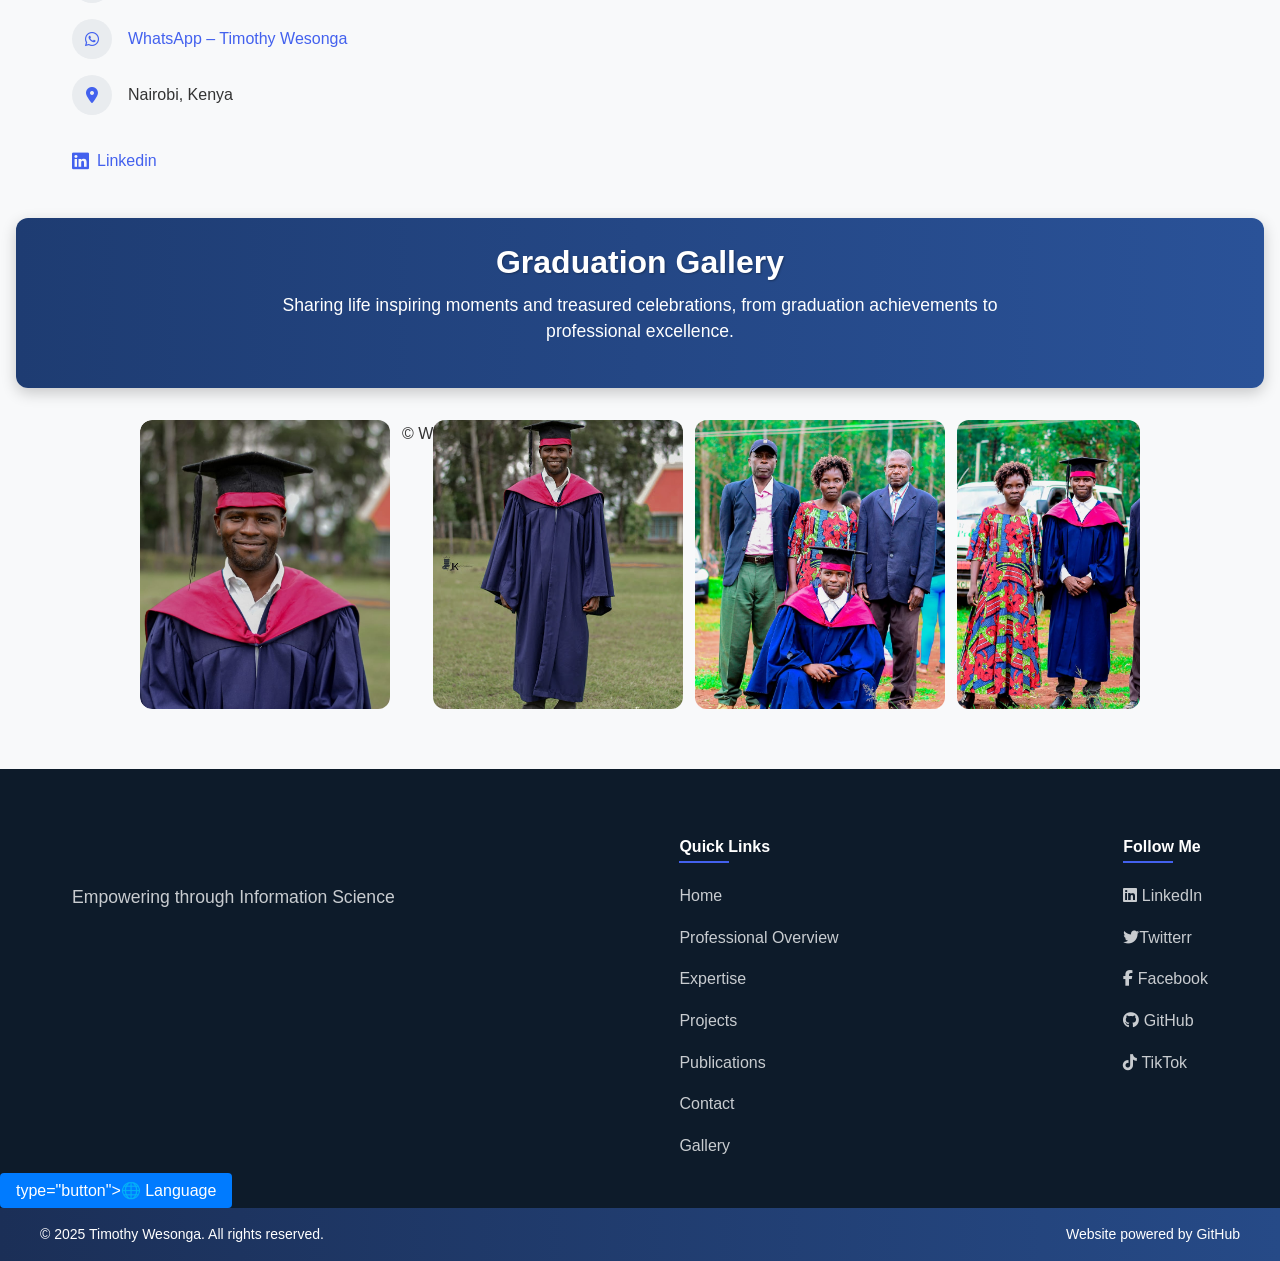
==== commit 236d64e9: "Update index.html" ====
--- a/index.html
+++ b/index.html
@@ -536,11 +536,7 @@
 </section>
     </main>
 
-   <footer>
-       <footer class="site-footer">
-    <div class="footer-line-gold"></div>
-    <div class="footer-line-navy"></div>
-           
+   <footer>          
     <div class="footer-content">
         <!-- Logo Section -->
         <div class="footer-logo">
@@ -577,9 +573,7 @@
     </div>
 
          <div class="dropup">
-  <button class="dropup-btn">
-    🌐 Language
-  </button>
+  <button class="dropup-btn"> type="button">🌐 Language</button>
   <ul class="dropup-content">
     <li class="lang-item">
       <a href="https://wesongatimothy.github.io/wesonga_timothy/en/">
@@ -764,3 +758,4 @@
 
 
 
+
--- a/styles.css
+++ b/styles.css
@@ -1152,7 +1152,20 @@
   min-width: 160px;
   border-radius: 4px;
   box-shadow: 0px 8px 16px rgba(0,0,0,0.2);
-  z-index: 1;
+  z-index: 9999;
+  opacity: 0;
+  transform: translateY(10px);
+  transition: opacity 0.3s ease, transform 0.3s ease;
+}
+
+.dropup:hover .dropup-content,
+.dropup:focus-within .dropup-content {
+  opacity: 1;
+  transform: translateY(0);
+}
+.dropup-btn:focus {
+  outline: 2px solid #ffffff;
+  outline-offset: 2px;
 }
 
 /* Language items */
@@ -1189,7 +1202,7 @@
 }
 
 /* Show dropup on hover */
-.dropup:hover .dropup-content {
+.dropup:focus-within .dropup-content {
   display: block;
 }
 
@@ -1268,7 +1281,7 @@
     background-color: #0d1b2a;  /* match footer background */
     color: #FFFFFF;             /* footer text color */
     font-size: 1.15rem;
-    opacity: 1.5;
+    opacity: 0.9;
     width: 100%;                /* ensure it spans full width */
     margin-top: 1.3rem;           /* optional spacing from above content */
 }
@@ -1734,3 +1747,8 @@
 
 
 
+
+
+
+
+
--- a/styles.css
+++ b/styles.css
@@ -1152,7 +1152,20 @@
   min-width: 160px;
   border-radius: 4px;
   box-shadow: 0px 8px 16px rgba(0,0,0,0.2);
-  z-index: 1;
+  z-index: 9999;
+  opacity: 0;
+  transform: translateY(10px);
+  transition: opacity 0.3s ease, transform 0.3s ease;
+}
+
+.dropup:hover .dropup-content,
+.dropup:focus-within .dropup-content {
+  opacity: 1;
+  transform: translateY(0);
+}
+.dropup-btn:focus {
+  outline: 2px solid #ffffff;
+  outline-offset: 2px;
 }
 
 /* Language items */
@@ -1189,7 +1202,7 @@
 }
 
 /* Show dropup on hover */
-.dropup:hover .dropup-content {
+.dropup:focus-within .dropup-content {
   display: block;
 }
 
@@ -1268,7 +1281,7 @@
     background-color: #0d1b2a;  /* match footer background */
     color: #FFFFFF;             /* footer text color */
     font-size: 1.15rem;
-    opacity: 1.5;
+    opacity: 0.9;
     width: 100%;                /* ensure it spans full width */
     margin-top: 1.3rem;           /* optional spacing from above content */
 }
@@ -1734,3 +1747,8 @@
 
 
 
+
+
+
+
+
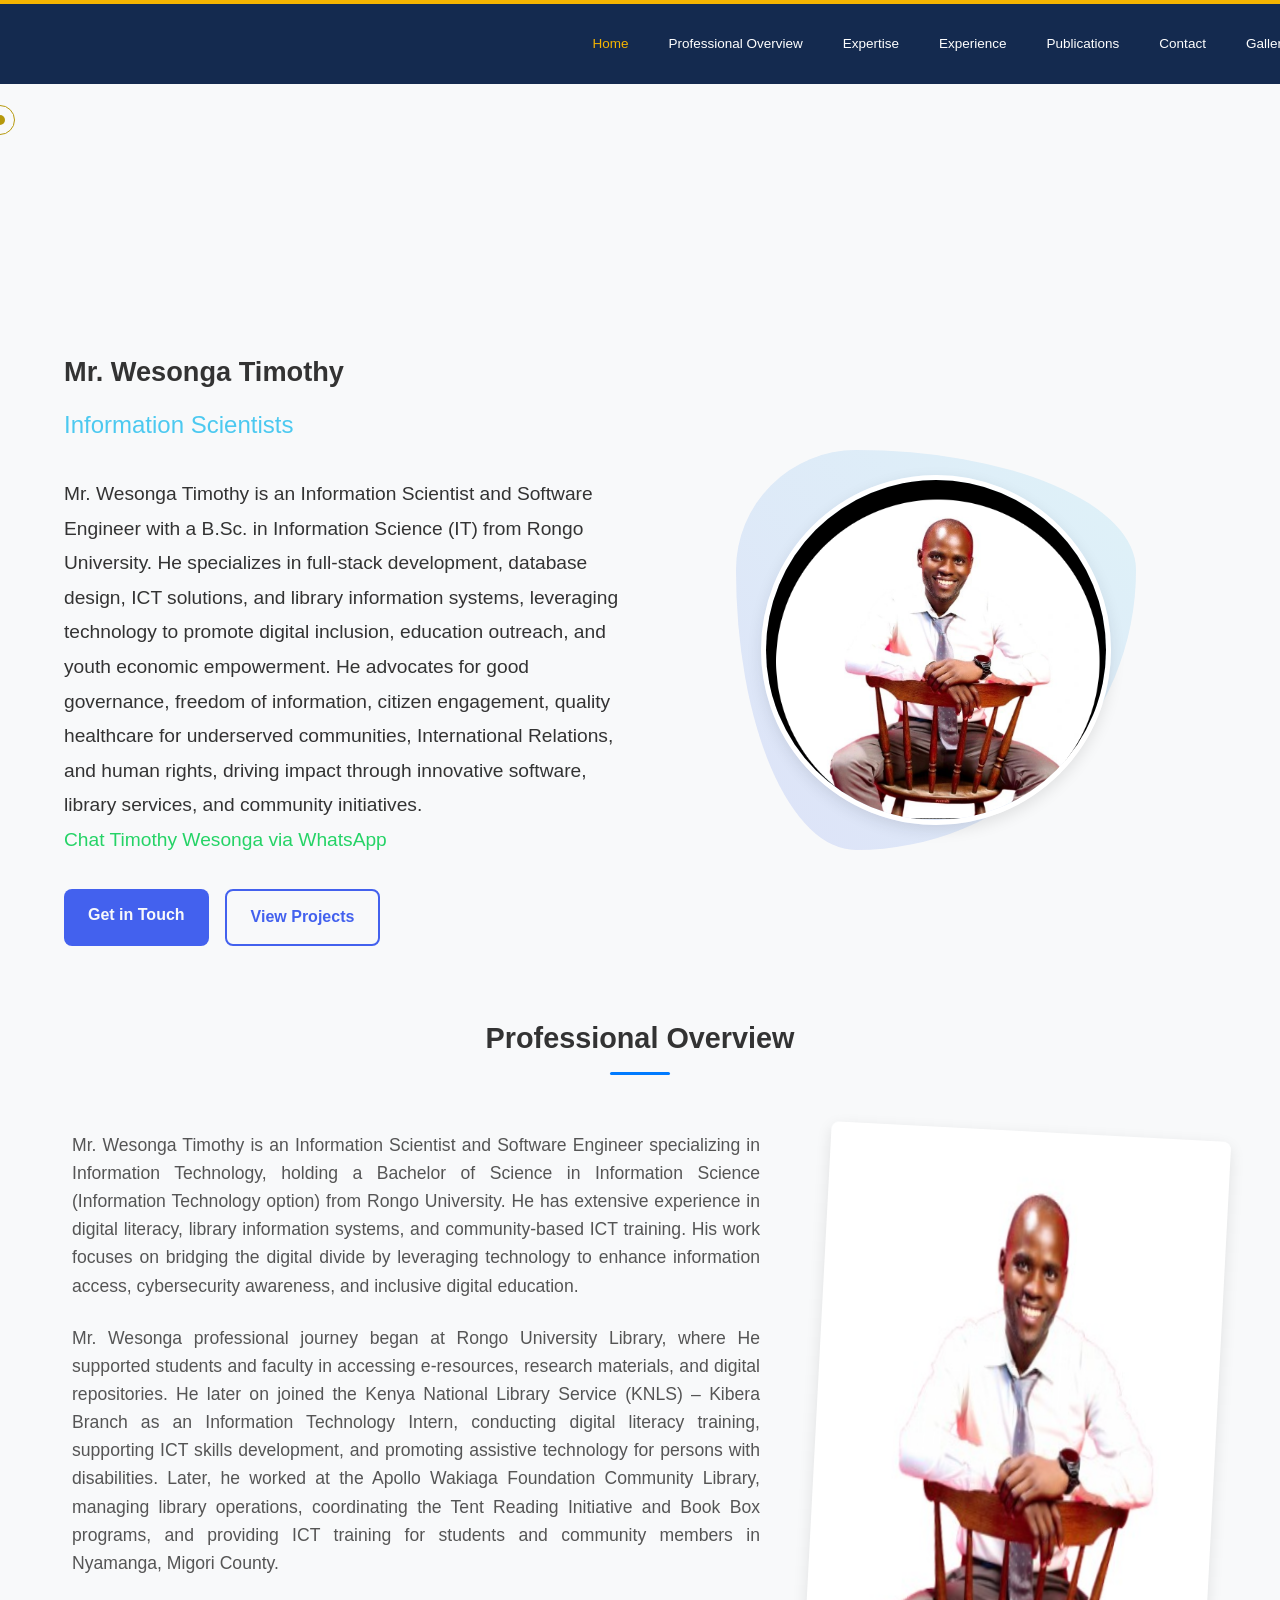
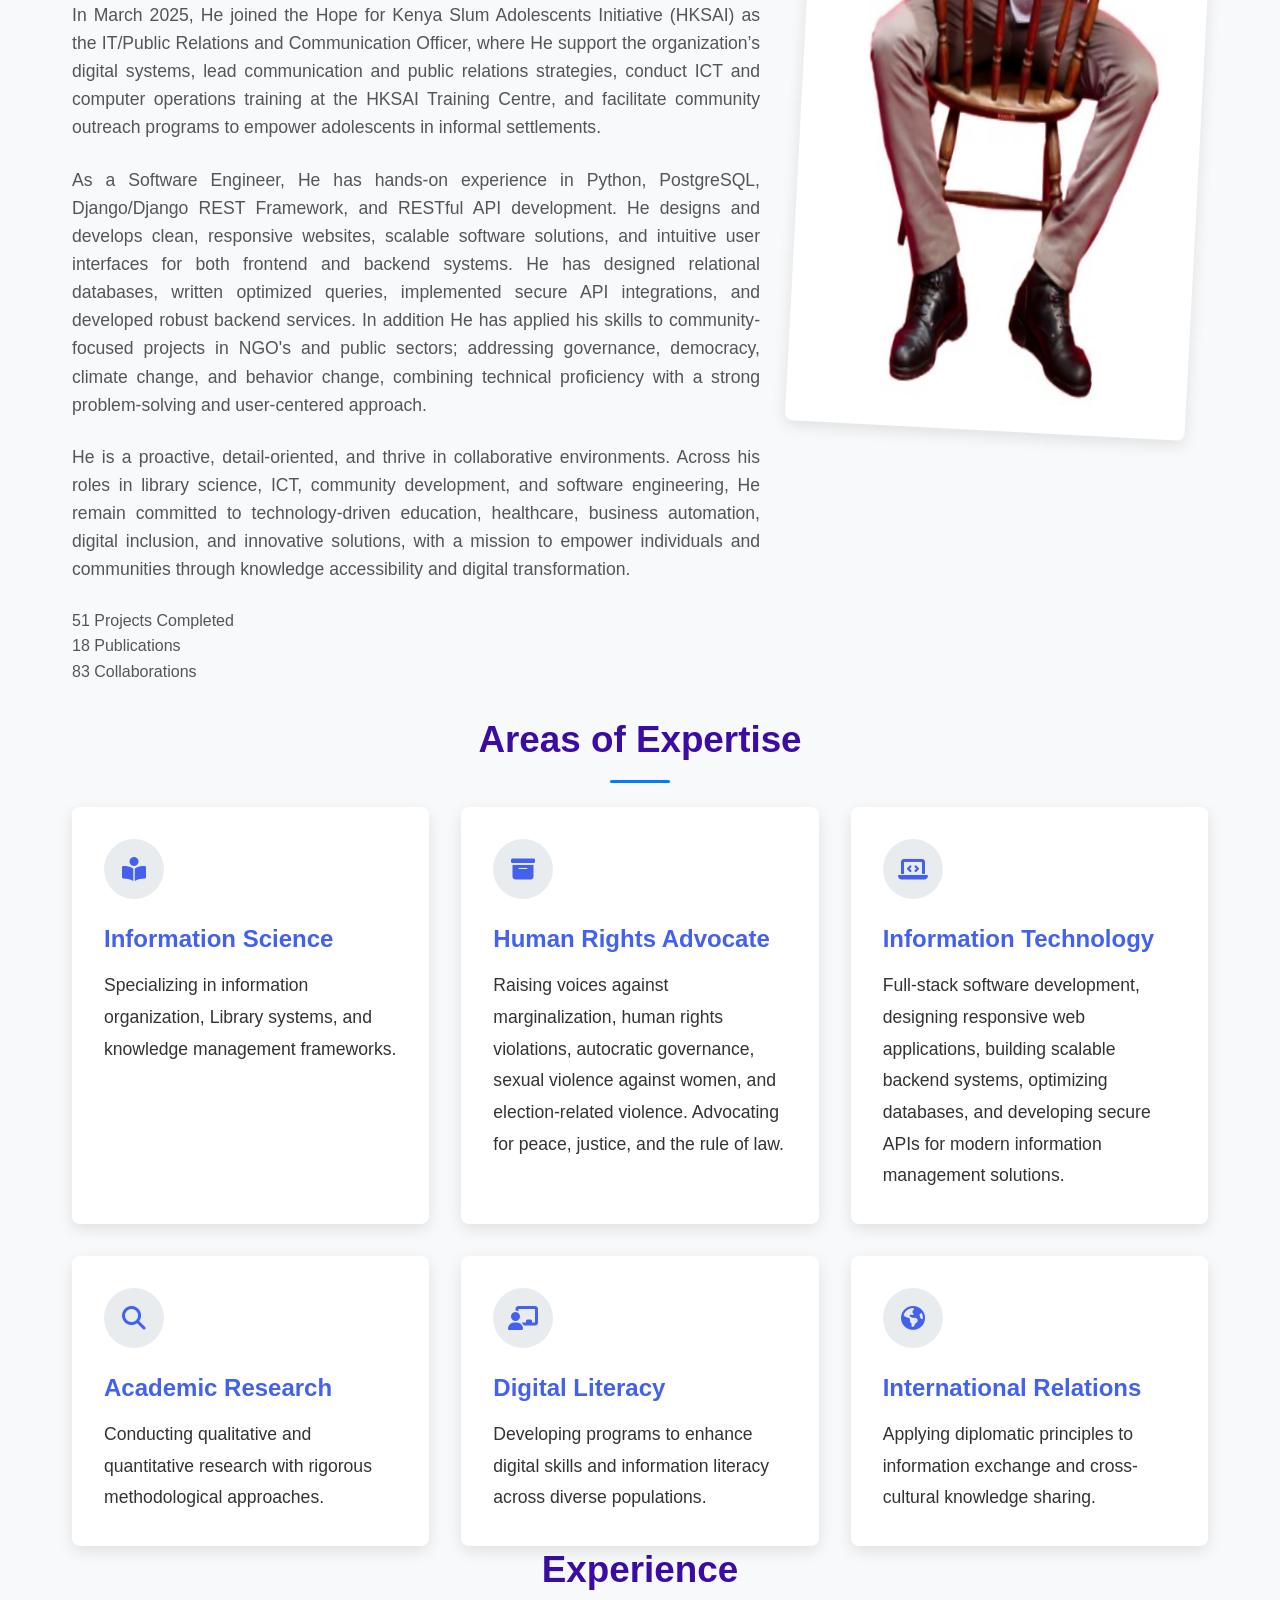
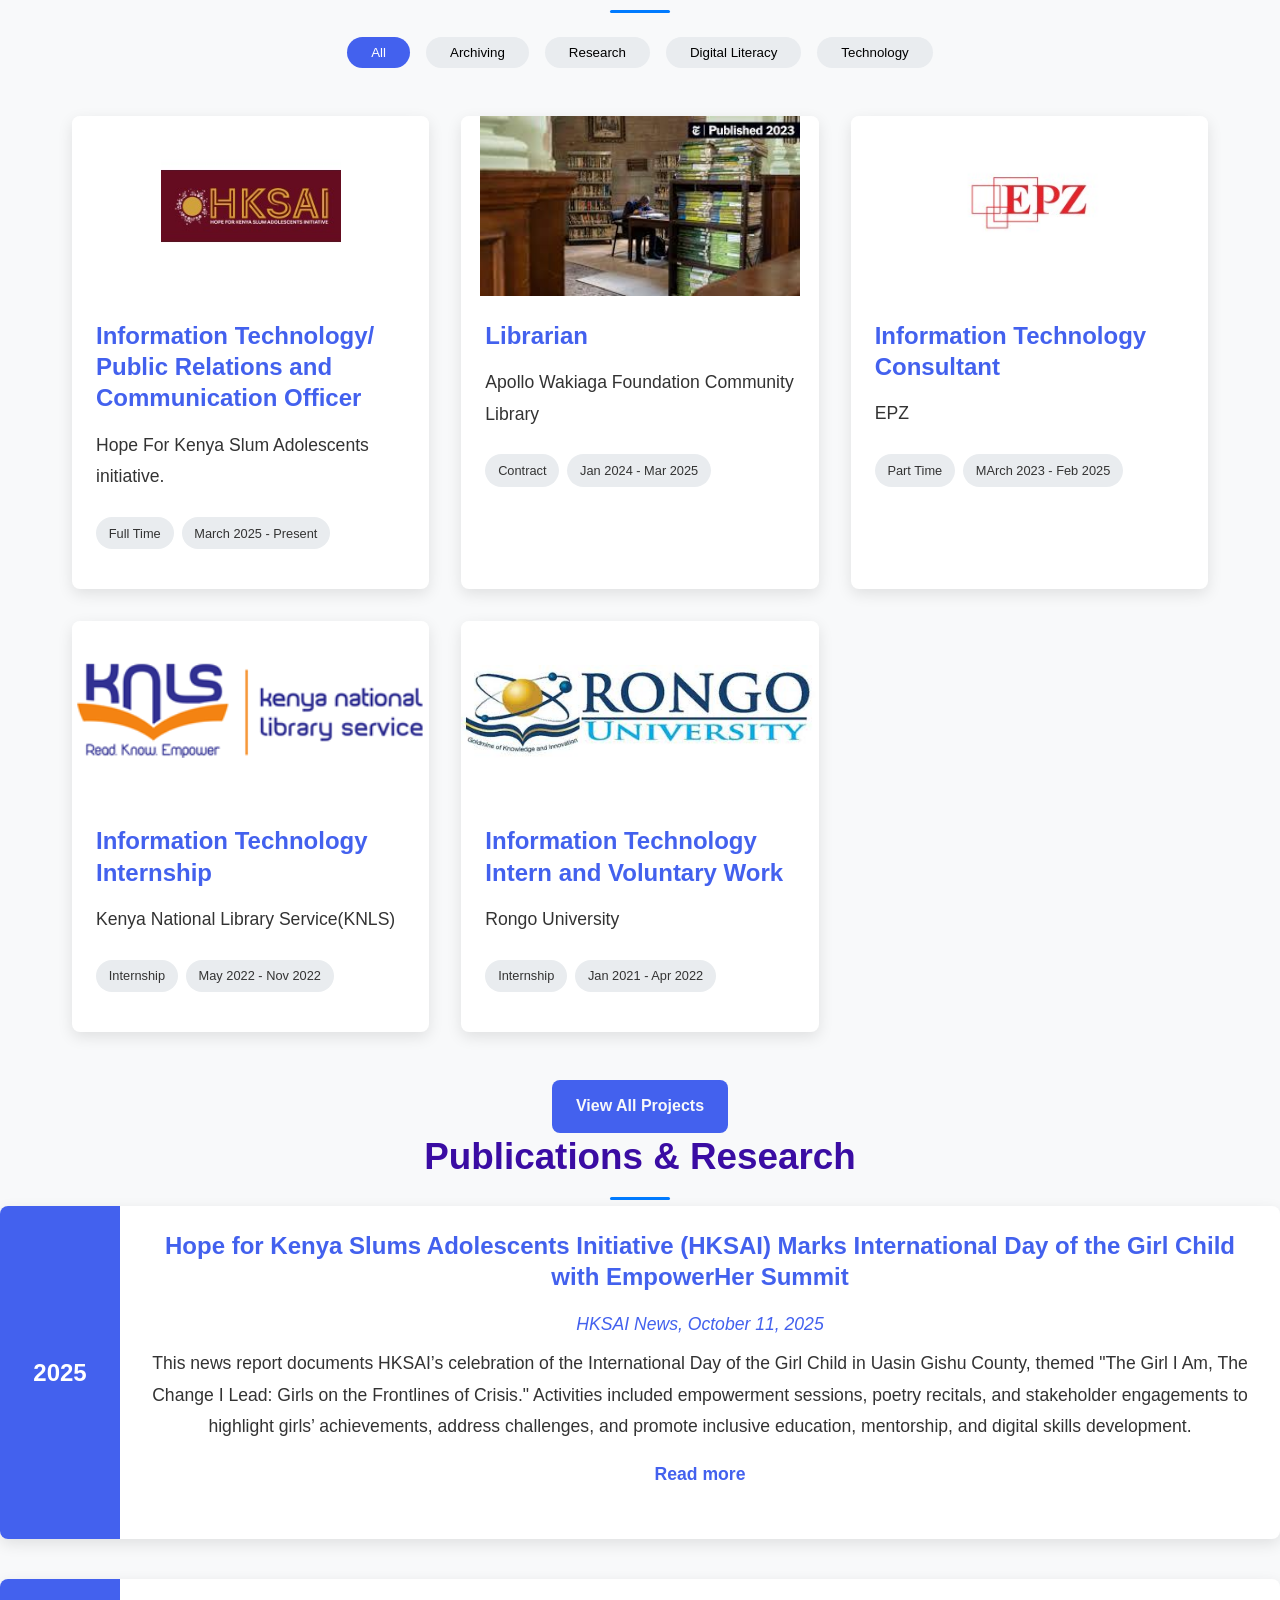
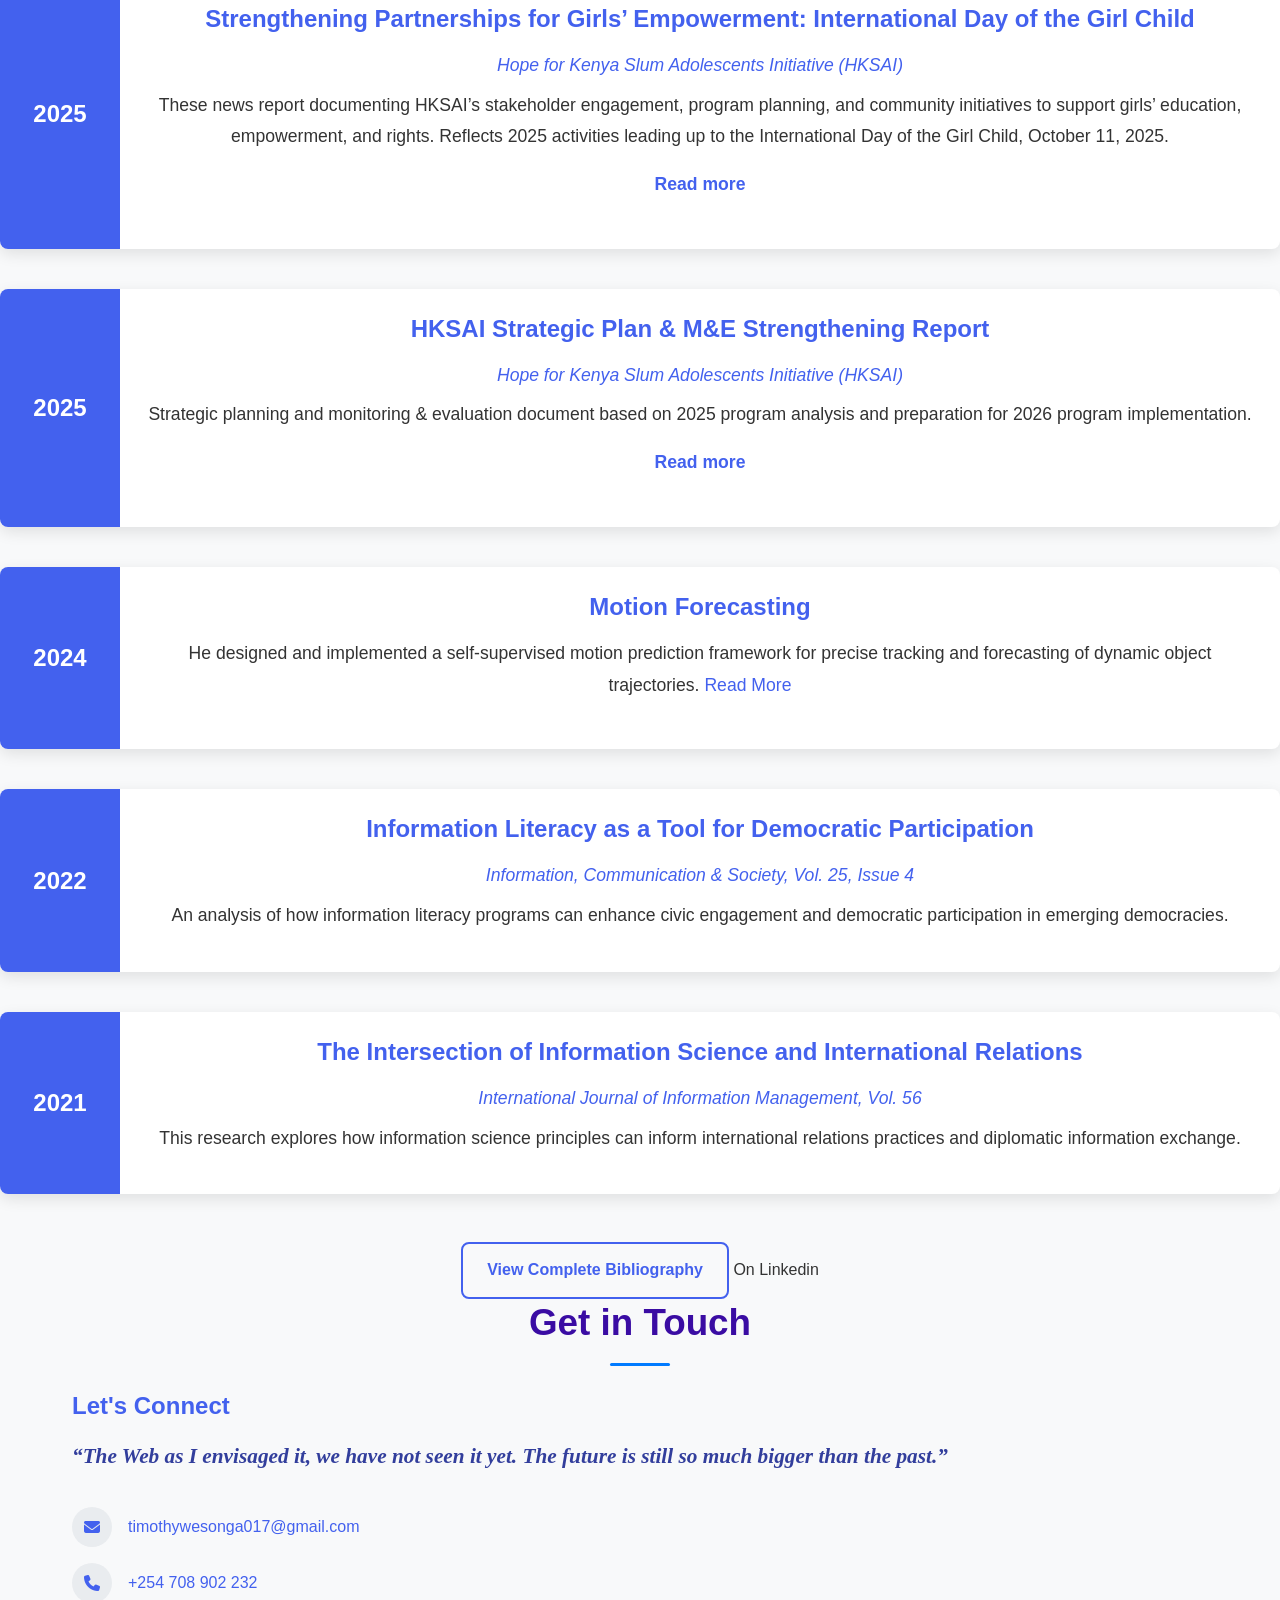
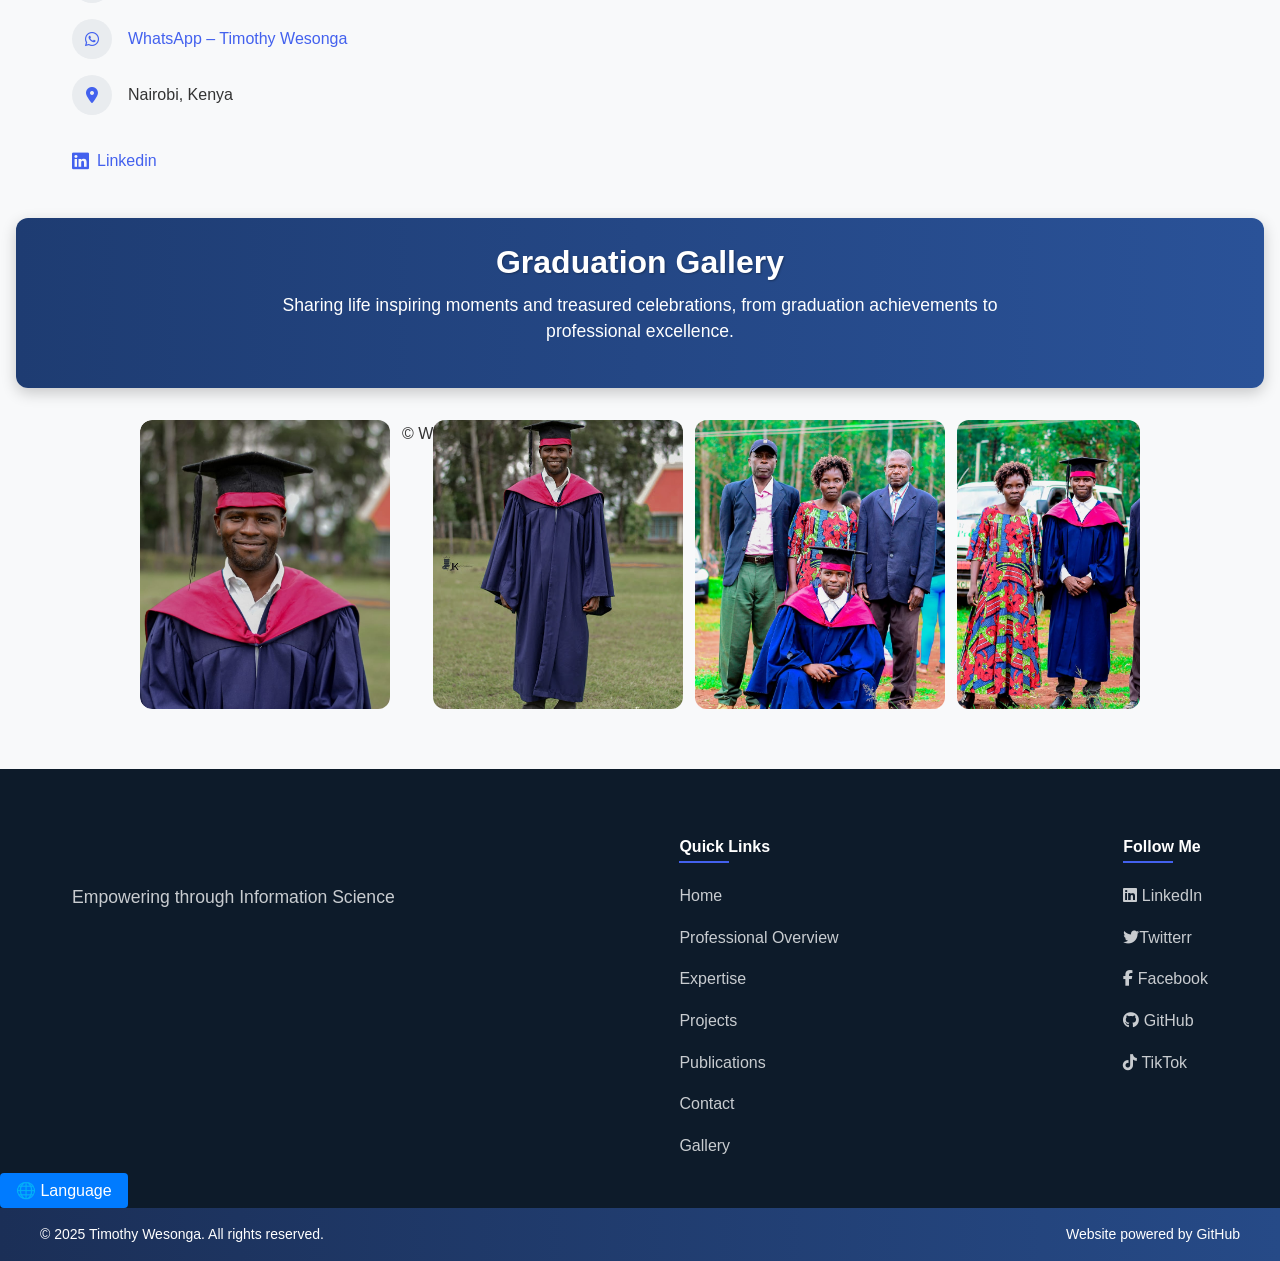
==== commit 4e0ffab7: "Update index.html" ====
--- a/index.html
+++ b/index.html
@@ -573,7 +573,7 @@
     </div>
 
          <div class="dropup">
-  <button class="dropup-btn"> type="button">🌐 Language</button>
+  <button class="dropup-btn">🌐 Language</button>
   <ul class="dropup-content">
     <li class="lang-item">
       <a href="https://wesongatimothy.github.io/wesonga_timothy/en/">
@@ -759,3 +759,4 @@
 
 
 
+
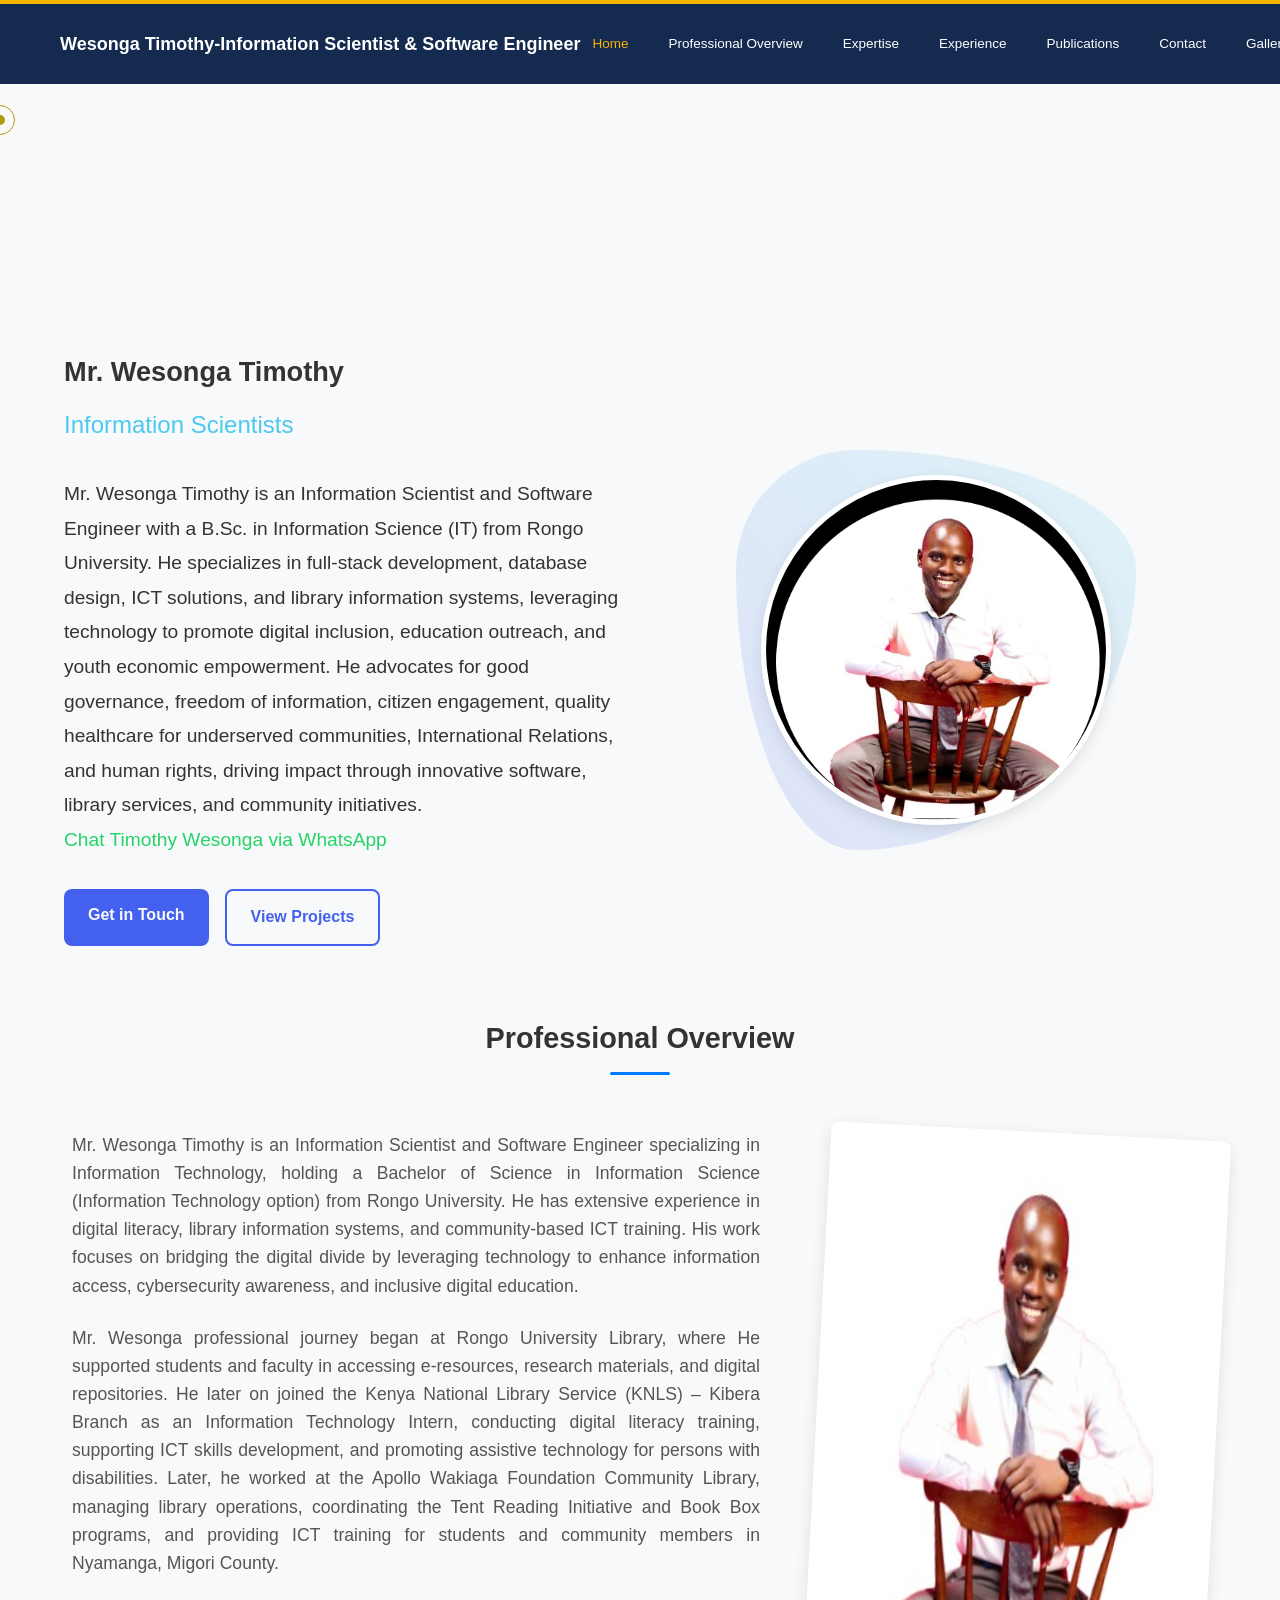
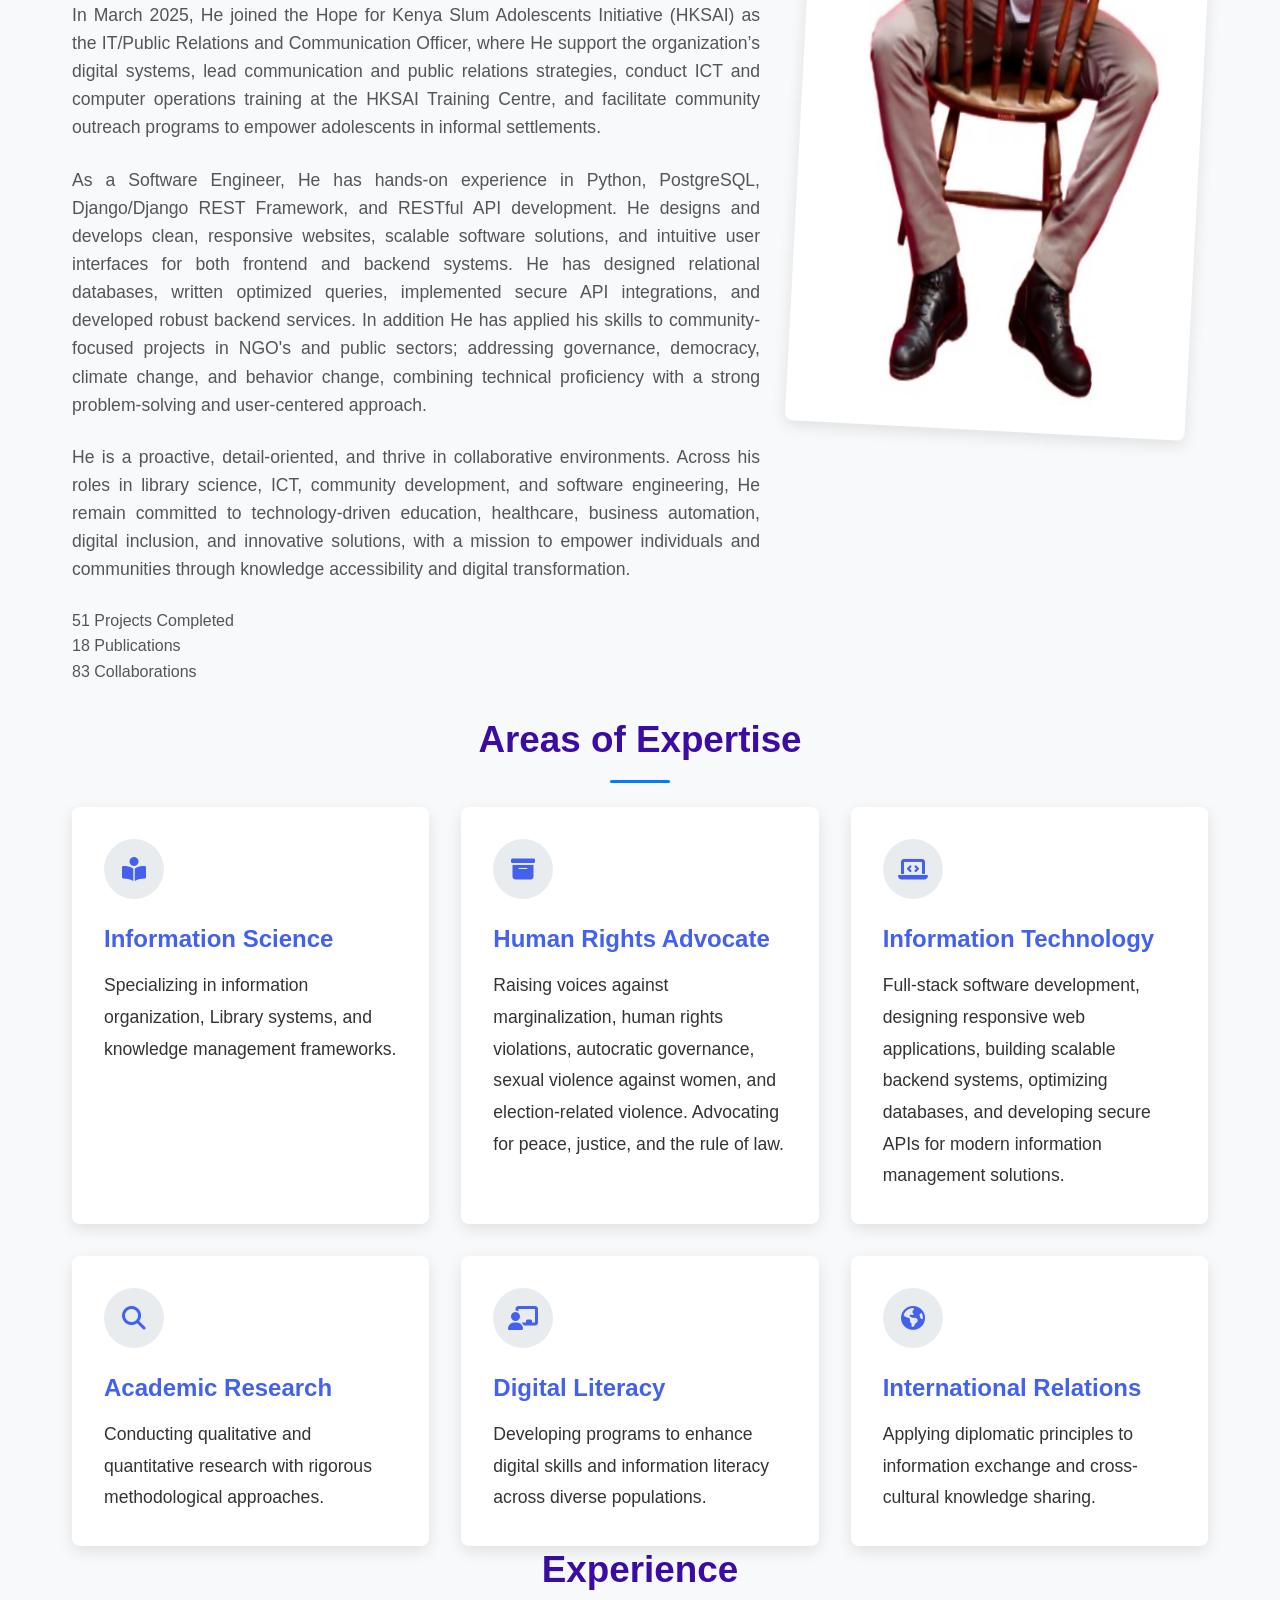
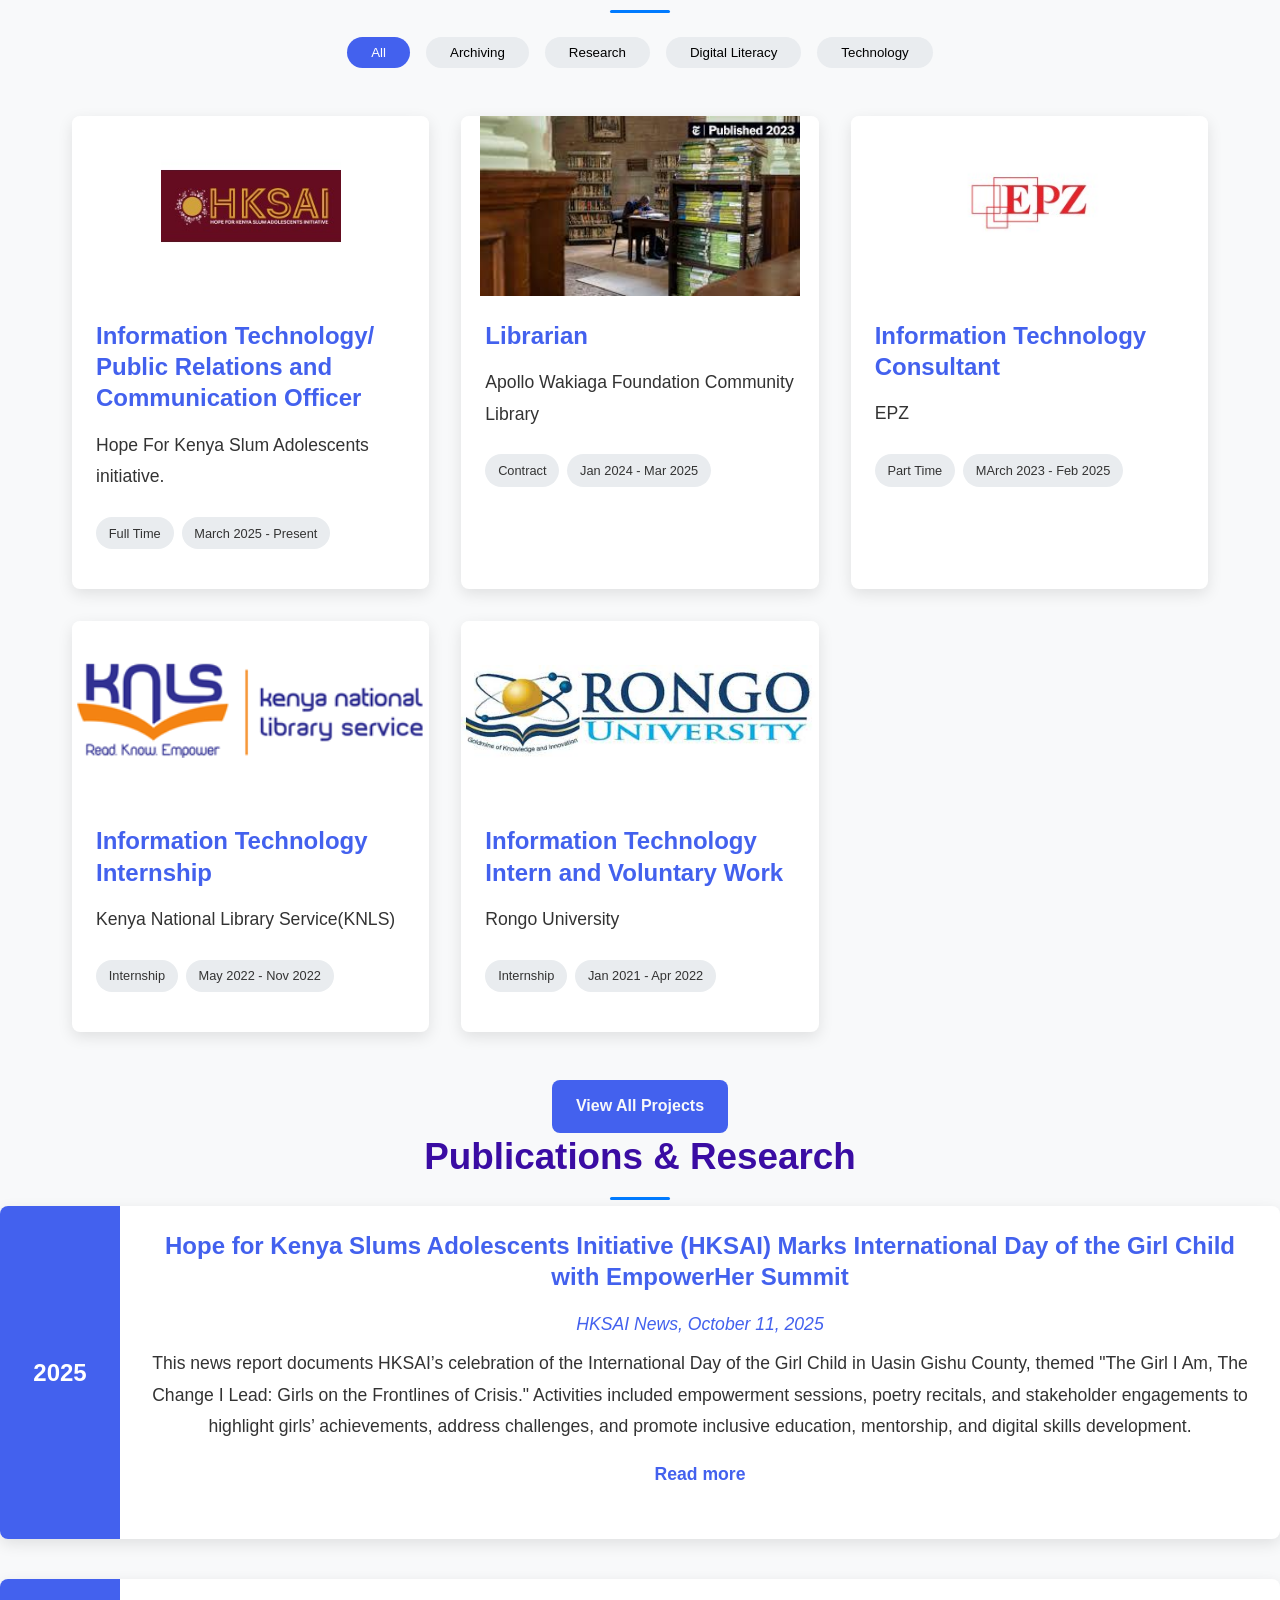
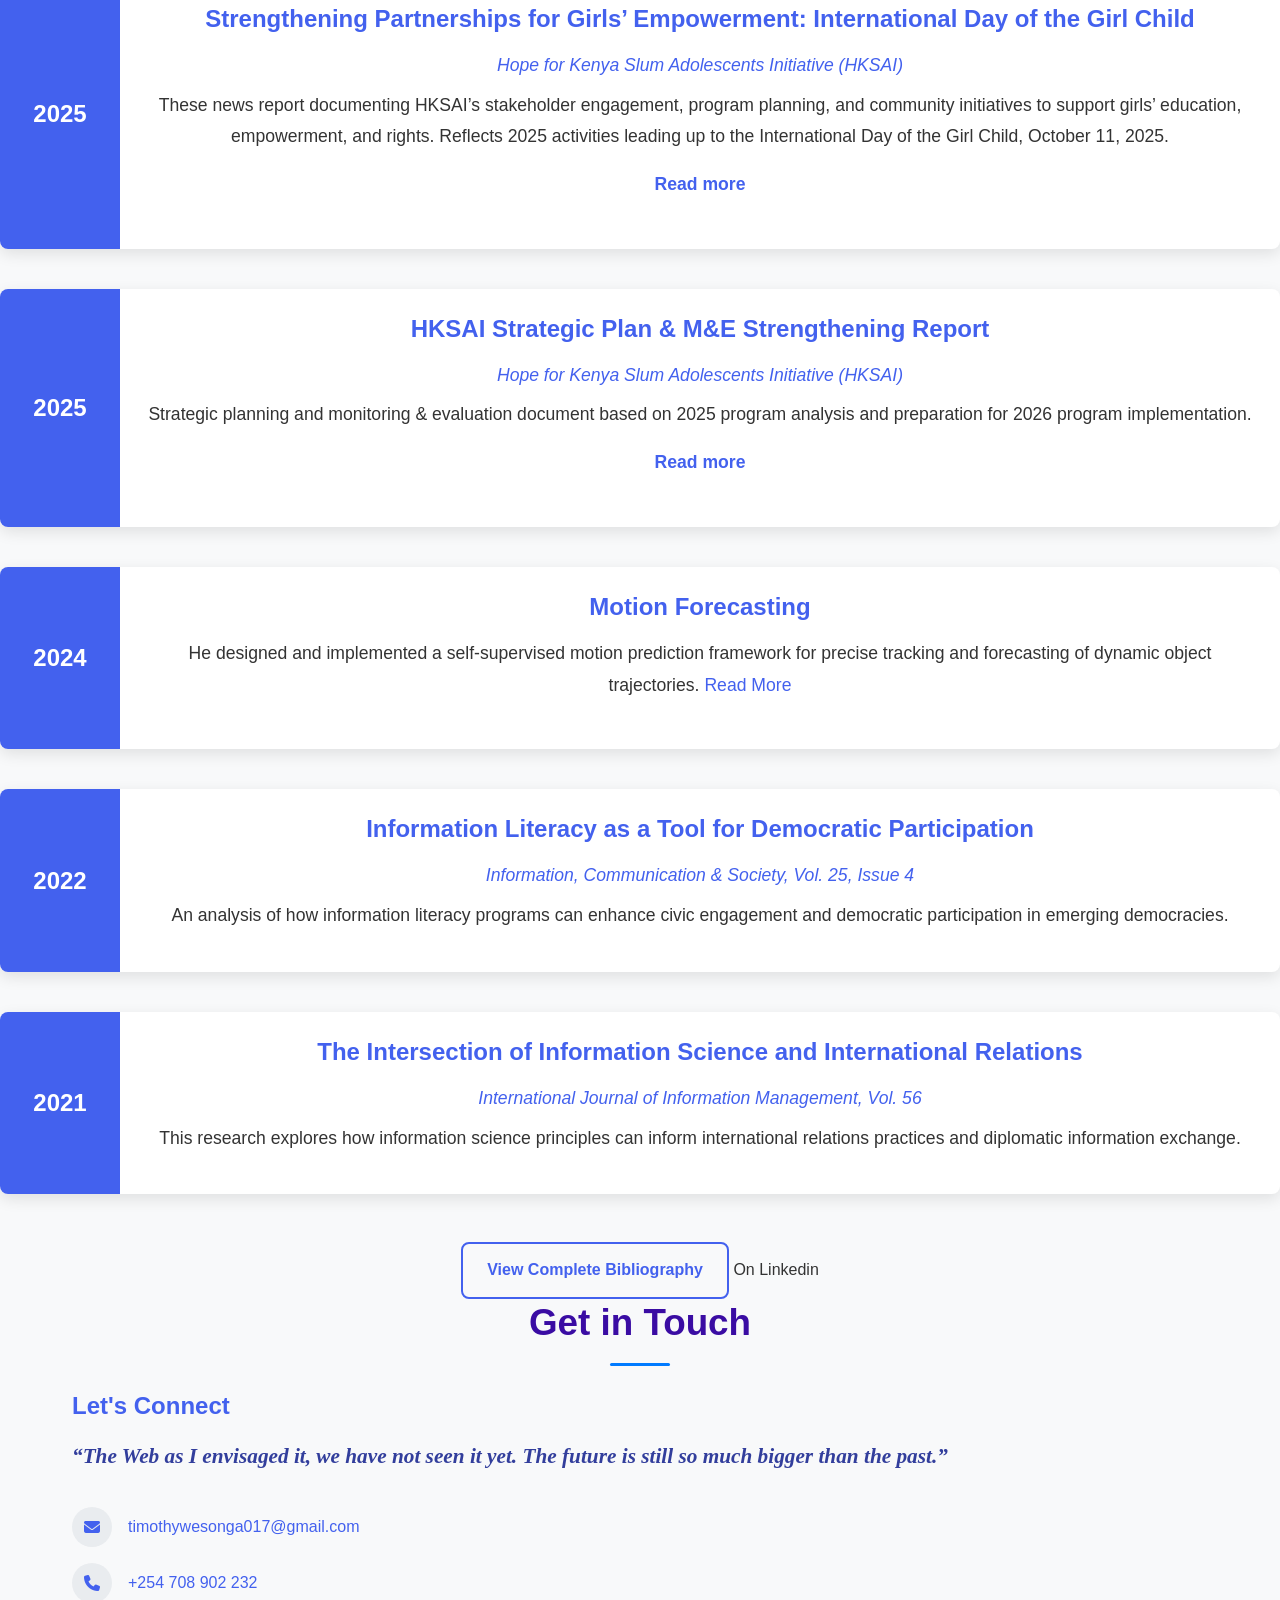
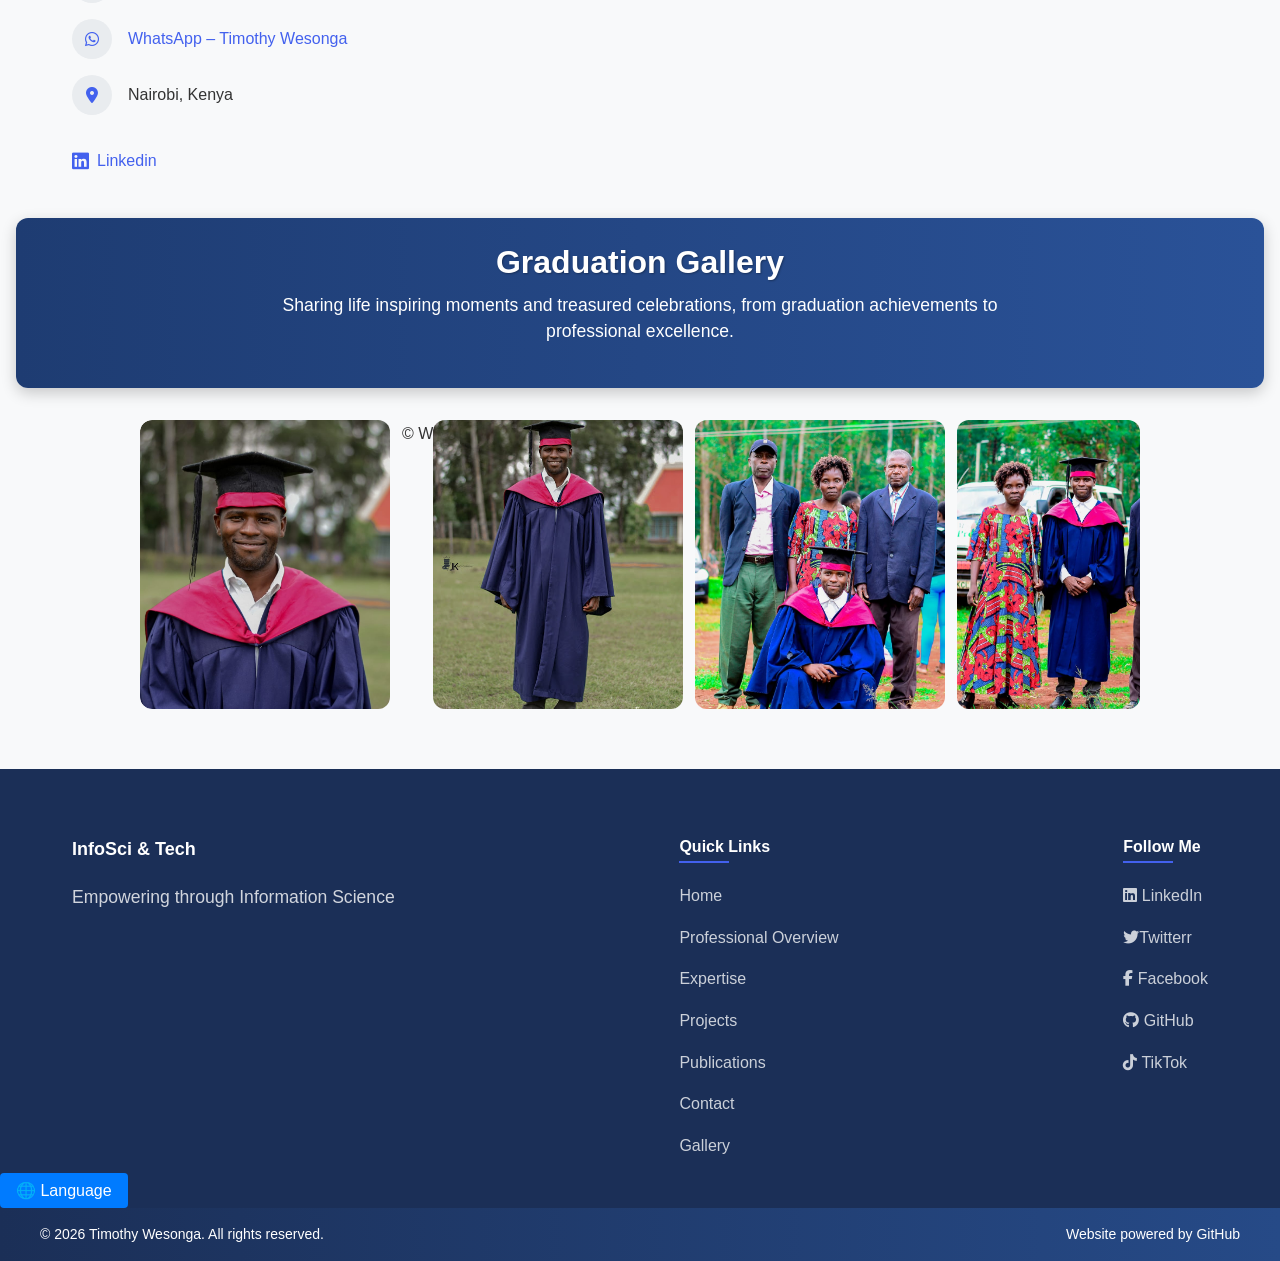
==== commit 38c67261: "Update print statement from 'Hello' to 'Goodbye'" ====
--- a/index.html
+++ b/index.html
@@ -607,7 +607,7 @@
 <div class="bottom-layer">
   <div class="bottom-content">
     <div class="bottom-left">
-      © 2025 Timothy Wesonga. All rights reserved.
+      © 2026 Timothy Wesonga. All rights reserved.
     </div>
 
     <div class="bottom-right">
@@ -760,3 +760,4 @@
 
 
 
+
--- a/styles.css
+++ b/styles.css
@@ -296,7 +296,7 @@
   font-size: 18px;
   font-weight: 600;
   white-space: nowrap;
-  visibility: hidden;
+  visibility: visible;
 }
 
 }
@@ -356,7 +356,6 @@
     width: 100%;
     flex-direction: column;
     align-items: center;
-    display: none;
     padding: 20px 0;
   }
 
@@ -383,9 +382,6 @@
     padding: 10px 20px;
     word-wrap: break-word; /* wrap long text on smaller screens */
     }
-.site-title,
-.logo-text {
-  display: none;
 }
     
 /* Optional Subtitle */
@@ -1271,10 +1267,17 @@
 }
 
 footer {
-    background-color: var(--dark-bg);
-    color: var(--light-text);
+    background: linear-gradient(
+        to bottom,
+        #1b2f57 100%,     /* Golden Yellow (top) */
+        #1b2f57 100%,    /* Dark Blue (main footer) */
+        #1b2f57 100%,    /* Deep Blue transition */
+        #1b2f57 100%    /* Light Blue (footer end) */
+    );
+    color: #ffffff;
     padding: 4rem 0 0;
 }
+
 .footer-bottom {
     text-align: center;         /* center the text */
     padding: 1.2rem 0;          /* vertical spacing */
@@ -1283,7 +1286,7 @@
     font-size: 1.15rem;
     opacity: 0.9;
     width: 100%;                /* ensure it spans full width */
-    margin-top: 1.3rem;           /* optional spacing from above content */
+    margin-top: 0.6rem;           /* optional spacing from above content */
 }
 @media (max-width: 768px) {
     .footer-bottom {
@@ -1752,3 +1755,7 @@
 
 
 
+
+
+
+
--- a/styles.css
+++ b/styles.css
@@ -296,7 +296,7 @@
   font-size: 18px;
   font-weight: 600;
   white-space: nowrap;
-  visibility: hidden;
+  visibility: visible;
 }
 
 }
@@ -356,7 +356,6 @@
     width: 100%;
     flex-direction: column;
     align-items: center;
-    display: none;
     padding: 20px 0;
   }
 
@@ -383,9 +382,6 @@
     padding: 10px 20px;
     word-wrap: break-word; /* wrap long text on smaller screens */
     }
-.site-title,
-.logo-text {
-  display: none;
 }
     
 /* Optional Subtitle */
@@ -1271,10 +1267,17 @@
 }
 
 footer {
-    background-color: var(--dark-bg);
-    color: var(--light-text);
+    background: linear-gradient(
+        to bottom,
+        #1b2f57 100%,     /* Golden Yellow (top) */
+        #1b2f57 100%,    /* Dark Blue (main footer) */
+        #1b2f57 100%,    /* Deep Blue transition */
+        #1b2f57 100%    /* Light Blue (footer end) */
+    );
+    color: #ffffff;
     padding: 4rem 0 0;
 }
+
 .footer-bottom {
     text-align: center;         /* center the text */
     padding: 1.2rem 0;          /* vertical spacing */
@@ -1283,7 +1286,7 @@
     font-size: 1.15rem;
     opacity: 0.9;
     width: 100%;                /* ensure it spans full width */
-    margin-top: 1.3rem;           /* optional spacing from above content */
+    margin-top: 0.6rem;           /* optional spacing from above content */
 }
 @media (max-width: 768px) {
     .footer-bottom {
@@ -1752,3 +1755,7 @@
 
 
 
+
+
+
+
